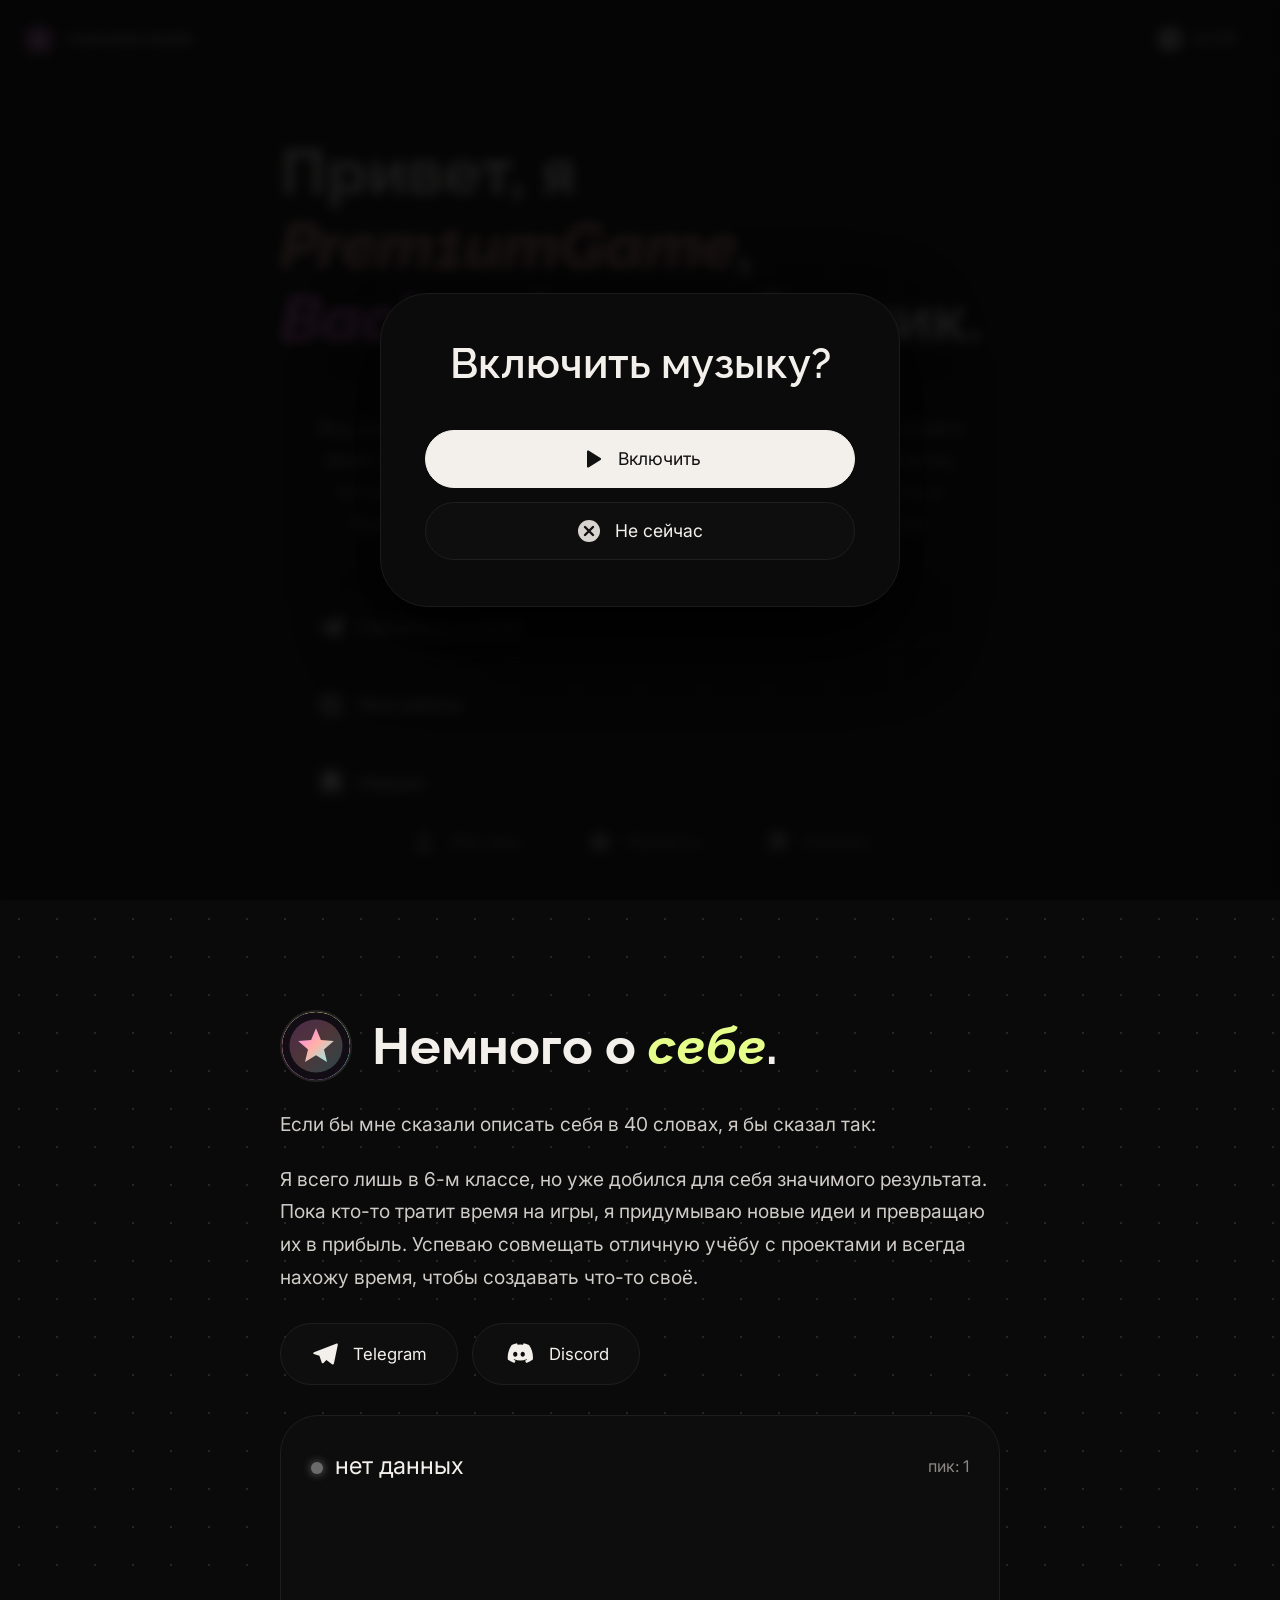
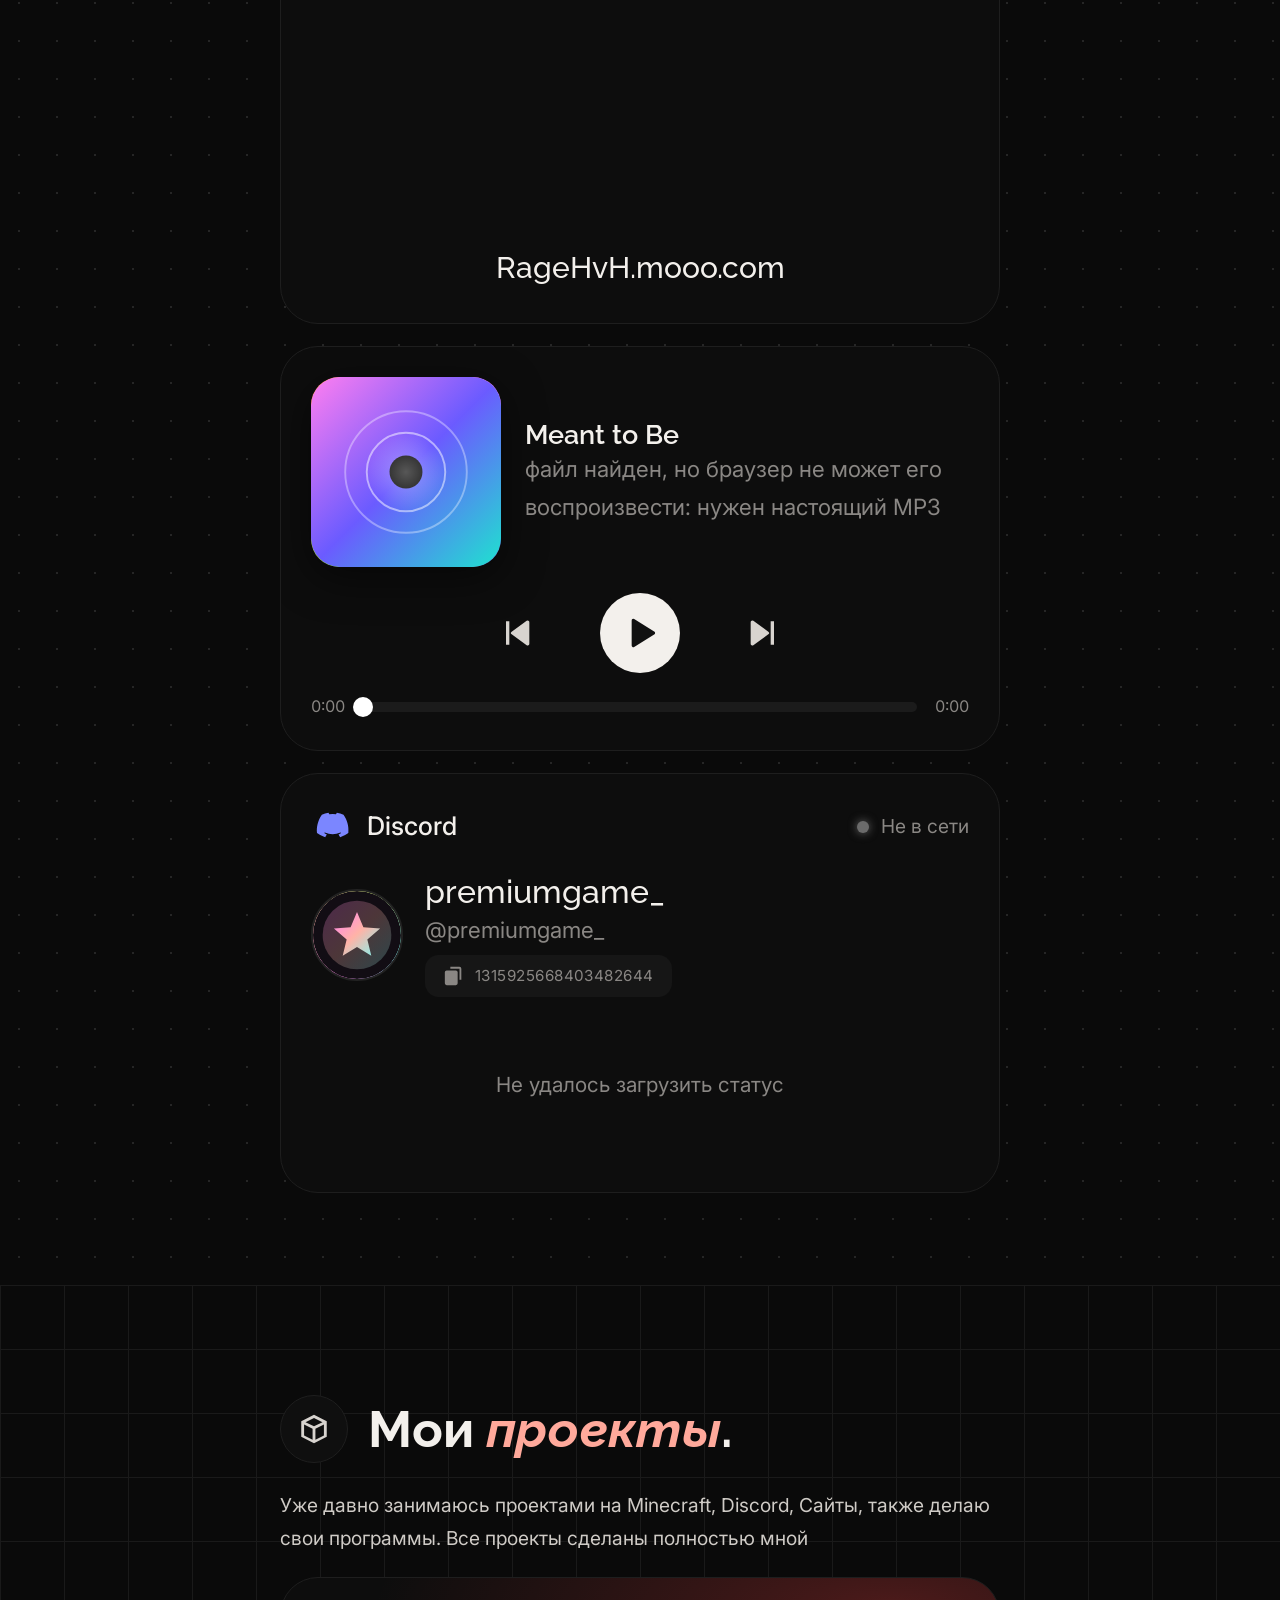
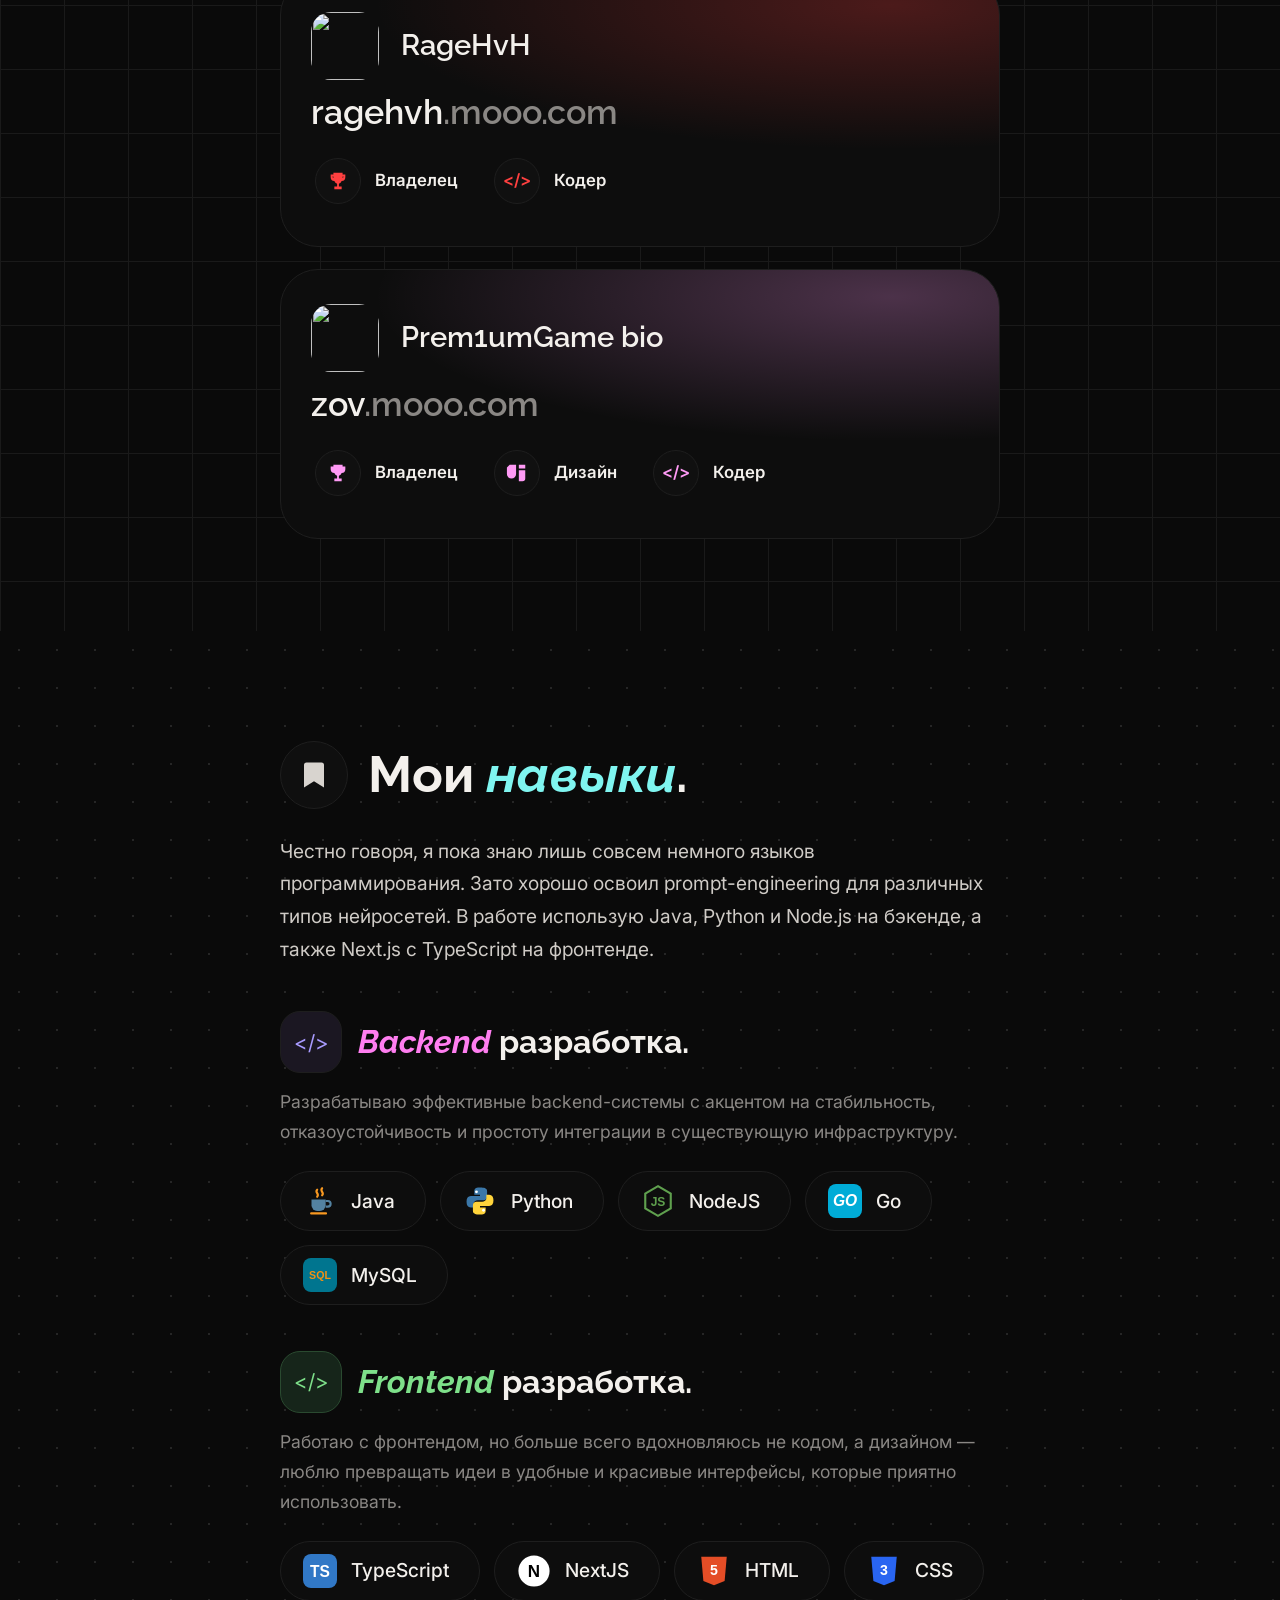
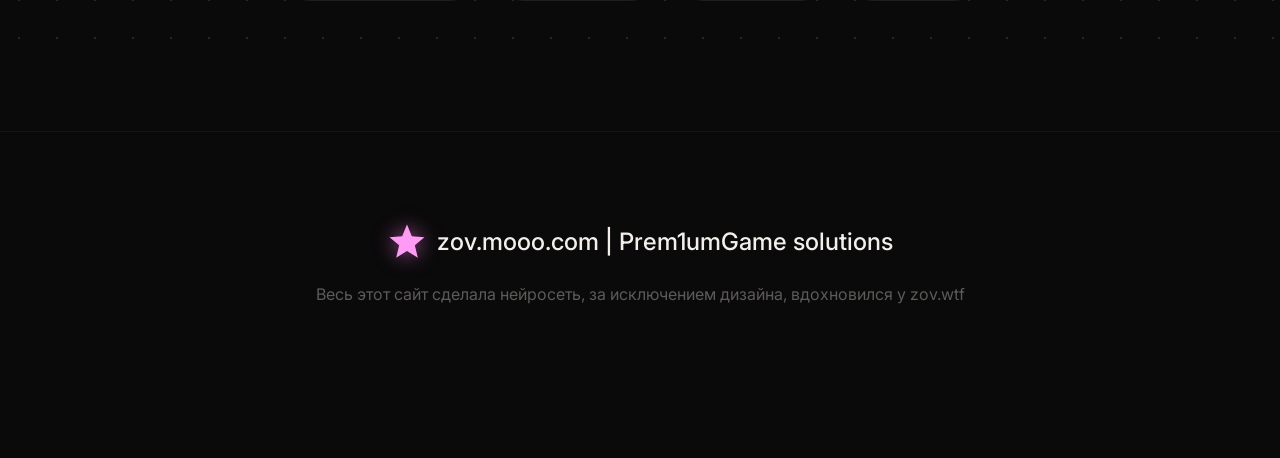
==== index.html @ b0127de4 "Update index.html" ====
<!DOCTYPE html>
<html lang="ru">
<head>
<meta charset="utf-8">
<meta name="viewport" content="width=device-width, initial-scale=1, viewport-fit=cover">
<title>Prem1umGame | portfolio</title>
<link rel="icon" href="assets/favicon.svg" type="image/svg+xml">
<link rel="preconnect" href="https://fonts.googleapis.com">
<link rel="preconnect" href="https://fonts.gstatic.com" crossorigin>
<link href="https://fonts.googleapis.com/css2?family=Inter:wght@400;500;600&family=Raleway:ital,wght@0,600;0,700;1,700&display=swap" rel="stylesheet">
<style>
:root{--bg:#0a0a0a;--card:#0d0d0d;--line:#1e1e1e;--text:#f3f0ec;--muted:#8a8784;--pink:#ff7ef0;--peach:#ffb3a7;--lime:#e6ff8a;--cyan:#7ff5f0;--green:#7ee08a;color-scheme:dark}
*{box-sizing:border-box;margin:0}
html{scroll-behavior:smooth;scroll-padding-top:90px;background:var(--bg)}
body{font-family:Inter,system-ui,sans-serif;background:var(--bg);color:var(--text);line-height:1.7;overflow-x:hidden;padding-bottom:110px}
h1,h2,h3{font-family:Raleway,Inter,sans-serif;line-height:1.15}
em{font-style:italic}
svg{display:block}
.grid{background-image:linear-gradient(#1a1a1a 1px,transparent 1px),linear-gradient(90deg,#1a1a1a 1px,transparent 1px);background-size:64px 64px}
.dots{background-image:radial-gradient(#262626 1.5px,transparent 1.5px);background-size:38px 38px}
header{position:fixed;top:0;left:0;right:0;z-index:20;display:flex;justify-content:space-between;align-items:center;padding:calc(14px + env(safe-area-inset-top,0px)) 20px 10px}
.logo{display:flex;align-items:center;gap:10px;font-weight:500}
.logo svg{filter:drop-shadow(0 0 10px #ff7ef099)}
.pill{display:flex;align-items:center;gap:10px;padding:10px 22px;border:1px solid var(--line);border-radius:99px;background:#0c0c0ccc;backdrop-filter:blur(10px);font-variant-numeric:tabular-nums}
section{padding:110px 20px 70px;max-width:760px;margin:0 auto;position:relative}
.wrap-bg{width:100%}
#hero{min-height:100svh;display:flex;flex-direction:column;justify-content:center;gap:28px;padding-top:120px}
#hero h1{font-size:clamp(2.4rem,9vw,4rem)}
.hl-peach{color:var(--peach);font-style:italic}.hl-pink{color:var(--pink);font-style:italic}
.bubble{border:1px solid var(--line);background:var(--card);border-radius:34px;padding:28px 30px;text-align:center;font-size:1.15rem;color:#e8e4df;position:relative}
.btns{display:flex;flex-direction:column;gap:14px;align-items:flex-start}
.btn{display:inline-flex;align-items:center;gap:14px;padding:16px 36px;border:1px solid var(--line);border-radius:99px;background:#0e0e0e;color:var(--text);text-decoration:none;font-size:1.1rem;cursor:pointer;font-family:inherit;transition:border-color .2s,transform .2s}
.btn:hover{border-color:#555}.btn:active{transform:scale(.97)}
.title{display:flex;align-items:center;gap:20px;margin-bottom:26px}
.title h2{font-size:clamp(2rem,8vw,3.2rem)}
.ticon{flex:none;width:68px;height:68px;border-radius:50%;border:1px solid var(--line);display:grid;place-items:center;background:#0f0f0f}
.avatar{flex:none;width:72px;height:72px;border-radius:50%;border:2px solid #222;background:conic-gradient(from 200deg,#ff7ef0,#ffb3a7,#e6ff8a,#7ff5f0,#ff7ef0);display:grid;place-items:center;font:700 1.8rem Raleway}
.avatar span{width:100%;height:100%;border-radius:50%;display:grid;place-items:center;background:#111;transform:scale(.9)}
.lead{color:#cfcbc6;font-size:1.2rem;margin-bottom:22px}
.socials{display:flex;flex-wrap:wrap;gap:14px;margin:30px 0}
.socials .btn{padding:14px 30px;font-size:1.05rem}
.card{border:1px solid var(--line);background:var(--card);border-radius:38px;padding:30px;margin-bottom:22px;position:relative;overflow:hidden}
.row{display:flex;justify-content:space-between;align-items:center;gap:12px}
.dot{display:inline-block;width:12px;height:12px;border-radius:50%;margin-right:12px;box-shadow:0 0 10px currentColor}
.muted{color:var(--muted)}
#chart{width:100%;height:auto;margin:14px 0 6px}
.xl{display:flex;justify-content:space-between;color:var(--muted);font-size:.95rem;padding:0 6px}
.srv{text-align:center;font-size:1.9rem;font-weight:500;margin-top:22px;font-family:Raleway}
.player{display:flex;gap:24px;align-items:center}
.cover{flex:none;width:min(42%,190px);aspect-ratio:1;border-radius:28px;background:radial-gradient(circle at 50% 45%,#ff5a4a 0 14%,transparent 15%),conic-gradient(from 20deg,#ff7ef0,#4a6bff,#6fdc5a,#ff9a3c,#ff7ef0);box-shadow:0 10px 40px #0008}
.player h3{font-size:1.7rem;font-weight:600}
.ctrl{display:flex;justify-content:center;align-items:center;gap:56px;margin:26px 0 20px}
.ctrl button{background:none;border:0;color:#d8d4cf;cursor:pointer;padding:8px}
.ctrl .play{width:80px;height:80px;border-radius:50%;background:var(--text);color:#111;display:grid;place-items:center}
.prog{display:flex;align-items:center;gap:18px;color:var(--muted);font-variant-numeric:tabular-nums}
.bar{flex:1;height:10px;border-radius:9px;background:#1b1b1b;position:relative;cursor:pointer}
.bar i{position:absolute;left:0;top:0;bottom:0;border-radius:9px;background:#d8d4cf;width:0}
.bar b{position:absolute;top:50%;width:20px;height:20px;border-radius:50%;background:#fff;transform:translate(-50%,-50%);left:0}
.dc{display:flex;gap:22px;align-items:center;margin:26px 0 56px}
.dc .avatar{width:92px;height:92px}
.copy{display:inline-flex;gap:10px;align-items:center;background:#161616;border:0;color:var(--muted);border-radius:14px;padding:8px 18px;font:inherit;letter-spacing:.08em;cursor:pointer;margin-top:6px}
.proj{padding:34px 30px 38px;--c:#ff3b3b;background:radial-gradient(120% 90% at 85% 10%,color-mix(in srgb,var(--c) 26%,transparent),transparent 60%),var(--card)}
.proj .head{display:flex;align-items:center;gap:22px;margin-bottom:12px}
.pl{flex:none;width:68px;height:68px;border-radius:20px;display:grid;place-items:center;font:700 1.8rem Raleway;background:color-mix(in srgb,var(--c) 30%,#111);color:var(--c)}
.proj h3{font-size:1.8rem;font-weight:600}
.dom{font:600 2.1rem Raleway;margin:8px 0 22px}.dom small{font:inherit;color:var(--muted)}
.tags{display:flex;flex-wrap:wrap;gap:12px}
.tag{display:flex;align-items:center;gap:14px;padding:4px 20px 4px 4px;border-radius:99px;font-weight:600;font-size:1.05rem}
.tag u{width:46px;height:46px;border-radius:50%;border:1px solid var(--line);background:#101010;display:grid;place-items:center;color:var(--c);text-decoration:none}
.sub{display:flex;align-items:center;gap:16px;margin:46px 0 14px}
.sub .ticon{width:62px;height:62px;border-radius:20px}
.sub h3{font-size:2rem}
.chips{display:flex;flex-wrap:wrap;gap:14px;margin-top:24px}
.chip{display:flex;align-items:center;gap:14px;padding:12px 30px 12px 22px;border:1px solid var(--line);border-radius:99px;background:#0d0d0d;font-weight:500;font-size:1.2rem}
.chip img{width:34px;height:34px;border-radius:8px}
.avatar img,.cover,.pl{object-fit:cover;display:block}
.avatar img{width:100%;height:100%;border-radius:50%}
.avatar{overflow:hidden}
.cover{border-radius:28px}
.pl{background:none!important}
footer{text-align:center;padding:90px 20px 40px;border-top:1px solid #151515;margin-top:60px}
footer .logo{justify-content:center;font-size:1.5rem}
footer p{color:#5d5b59;margin-top:18px}
nav{position:fixed;left:50%;bottom:calc(18px + env(safe-area-inset-bottom,0px));transform:translateX(-50%);z-index:30;display:flex;gap:6px;padding:10px;border:1px solid var(--line);border-radius:99px;background:#100c0ccc;backdrop-filter:blur(16px);width:min(94vw,520px);justify-content:space-between}
nav a{display:flex;align-items:center;gap:12px;padding:14px 20px;border-radius:99px;color:var(--muted);text-decoration:none;font-weight:500;font-size:1.1rem;transition:background .25s,color .25s}
nav a.on{background:#1c1818;color:var(--text);box-shadow:0 0 24px #ff7ef01f}
nav a.on svg{color:var(--pink)}
#music{position:fixed;inset:0;z-index:50;background:#050505e6;backdrop-filter:blur(6px);display:grid;place-items:center;padding:24px}
#music.off{display:none}
.modal{width:min(100%,520px);border:1px solid #1b1b1b;border-radius:48px;background:#0b0b0b;padding:46px 44px;text-align:center;box-shadow:0 30px 80px #000}
.modal h2{font-size:2.6rem;font-weight:600;margin-bottom:28px}
.modal .btn{width:100%;justify-content:center;margin-top:14px}
.modal .yes{background:#f3f0ec;color:#111;border-color:#f3f0ec}
@media(max-width:520px){nav a{padding:12px 12px;font-size:1rem;gap:8px}.btns .btn{padding:14px 28px}.ctrl{gap:40px}.player{gap:16px}.card{padding:24px}}
@media(prefers-reduced-motion:reduce){*{transition:none!important;scroll-behavior:auto!important}}
:focus-visible{outline:2px solid var(--pink);outline-offset:3px}
nav a{white-space:nowrap}
nav a svg{flex:none;width:26px;height:26px}
.dc>div:last-child{min-width:0}
#dn{font-size:clamp(1.4rem,6vw,2rem)!important;overflow-wrap:anywhere}
#du{font-size:clamp(1.1rem,4.5vw,1.4rem)!important;overflow-wrap:anywhere}
.copy{max-width:100%;font-size:.95rem;letter-spacing:.03em}
.copy span{overflow-wrap:anywhere;text-align:left}
.srv{font-size:clamp(1.3rem,6.5vw,1.9rem);overflow-wrap:anywhere}
@media(max-width:520px){nav a{padding:12px 10px;font-size:.95rem;gap:6px}nav a svg{width:22px;height:22px}.dc{gap:16px}.dc .avatar{width:72px;height:72px}}
</style>
</head>
<body>
<audio id="au" preload="metadata" src="assets/meant-to-be.mp3"></audio>
<div id="music"><div class="modal" role="dialog" aria-labelledby="mt">
  <h2 id="mt">Включить музыку?</h2>
  <button class="btn yes" id="yes"><svg width="24" height="24" viewBox="0 0 24 24" fill="currentColor"><path d="M7 4.5v15a1 1 0 0 0 1.5.9l12-7.5a1 1 0 0 0 0-1.8l-12-7.5A1 1 0 0 0 7 4.5z"/></svg>Включить</button>
  <button class="btn" id="no"><svg width="24" height="24" viewBox="0 0 24 24"><circle cx="12" cy="12" r="11" fill="#d8d4cf"/><path d="M8 8l8 8M16 8l-8 8" stroke="#111" stroke-width="2.4" stroke-linecap="round"/></svg>Не сейчас</button>
</div></div>

<header>
  <div class="logo"><svg width="38" height="38" viewBox="0 0 24 24" fill="#ff9af5"><path d="M12 1.5l2.9 7 7.6.6-5.8 4.9 1.8 7.4L12 17.4l-6.5 4 1.8-7.4L1.5 9.1l7.6-.6z"/></svg>nickname studio</div>
  <div class="pill"><svg width="26" height="26" viewBox="0 0 24 24"><circle cx="12" cy="12" r="11" fill="#d8d4cf"/><path d="M12 6v6l4 2.5" stroke="#111" stroke-width="2" fill="none" stroke-linecap="round"/></svg><span id="clock">00:00</span></div>
</header>

<main>
<div class="grid wrap-bg"><section id="hero">
  <h1>Привет, я <span class="hl-peach">Prem1umGame</span>, <span class="hl-pink">Backend</span> разработчик.</h1>
  <div class="bubble">Йоу, рад видеть! Всё, что ты видишь, — результат работы нейросетей и моей фантазии. Я не просто экспериментировал — я создал проекты, которые реально приносят деньги. Мир стремительно меняется, и будущее принадлежит тем, кто умеет использовать нейросети.</div>
  <div class="btns">
    <a class="btn" href="https://t.me/the_css" target="_blank" rel="noopener"><svg width="28" height="28" viewBox="0 0 24 24" fill="currentColor"><path d="M21.5 3.2L2.6 10.6c-.9.4-.9 1.1-.2 1.3l4.8 1.5 1.9 5.7c.2.6.4.8.9.8.4 0 .6-.2.9-.5l2.3-2.2 4.8 3.5c.9.5 1.5.2 1.7-.8L22.9 4.4c.3-1.2-.4-1.7-1.4-1.2zM9 13.2l9.600-6c.5-.3.9-.1.5.2l-7.900 7.100-.3 3.300z"/></svg>Связаться со мной</a>
    <a class="btn" href="#projects"><svg width="28" height="28" viewBox="0 0 24 24" fill="currentColor"><path d="M12 2L3 6.500v11L12 22l9-4.500v-11zM12 4.200l6 3L12 10 6 7.200zM5 8.900l6 2.900v7.800l-6-3zm8 10.700v-7.800l6-2.900v7.700z"/></svg>Мои работы</a>
    <a class="btn" href="#skills"><svg width="28" height="28" viewBox="0 0 24 24" fill="currentColor"><path d="M6 2h12a2 2 0 0 1 2 2v18l-8-5-8 5V4a2 2 0 0 1 2-2z"/></svg>Навыки</a>
  </div>
</section></div>

<div class="dots wrap-bg"><section id="about">
  <div class="title"><div class="avatar"><img src="assets/avatar.svg" alt=""></div><h2>Немного о <em style="color:var(--lime)">себе</em>.</h2></div>
  <p class="lead">Если бы мне сказали описать себя в 40 словах, я бы сказал так:</p>
  <p class="lead">Я всего лишь в 6-м классе, но уже добился для себя значимого результата. Пока кто-то тратит время на игры, я придумываю новые идеи и превращаю их в прибыль. Успеваю совмещать отличную учёбу с проектами и всегда нахожу время, чтобы создавать что-то своё.</p>
  <div class="socials">
    <a class="btn" href="https://t.me/the_css" target="_blank" rel="noopener"><svg width="28" height="28" viewBox="0 0 24 24" fill="currentColor"><path d="M21.5 3.2L2.6 10.6c-.9.4-.9 1.1-.2 1.3l4.8 1.5 1.9 5.7c.2.6.4.8.9.8.4 0 .6-.2.9-.5l2.3-2.2 4.8 3.5c.9.5 1.5.2 1.7-.8L22.9 4.4c.3-1.2-.4-1.7-1.4-1.2z"/></svg>Telegram</a>
    <a class="btn" href="#discord"><svg width="32" height="32" viewBox="0 0 24 24" fill="currentColor"><path d="M19.5 5.3A16 16 0 0 0 15.5 4l-.5 1a15 15 0 0 0-4 0L10.5 4a16 16 0 0 0-4 1.3C4 9 3.3 12.6 3.6 16.2a16 16 0 0 0 4.9 2.5l1-1.6c-.6-.2-1.100-.5-1.600-.9l.4-.3a11.500 11.500 0 0 0 9.400 0l.4.3c-.5.4-1 .7-1.600.9l1 1.600a16 16 0 0 0 4.900-2.500c.4-4.200-.7-7.800-2.900-10.900zM9.200 14c-.9 0-1.600-.8-1.600-1.800s.7-1.800 1.600-1.800 1.600.8 1.600 1.800-.7 1.800-1.600 1.800zm5.600 0c-.9 0-1.600-.8-1.600-1.800s.7-1.800 1.600-1.800 1.600.8 1.600 1.800-.7 1.800-1.600 1.800z"/></svg>Discord</a>
  </div>

  <div class="card">
    <div class="row"><span><i class="dot" style="background:#4ade5a;color:#4ade5a"></i><span id="online" style="font-size:1.5rem">? онлайн</span></span><span class="muted">пик: <span id="peak">1</span></span></div>
    <svg id="chart" viewBox="0 0 400 190" preserveAspectRatio="none"></svg>
    <div class="xl" id="xl"></div>
    <div class="srv">RageHvH.mooo.com</div>
  </div>

  <div class="card">
    <div class="player"><img class="cover" src="assets/cover.svg" alt=""><div><h3 id="tn">Meant to Be</h3><p class="muted" style="font-size:1.4rem" id="ta">Cuntsniffer</p></div></div>
    <div class="ctrl">
      <button id="prev" aria-label="Назад"><svg width="40" height="40" viewBox="0 0 24 24" fill="currentColor"><path d="M6 5h2v14H6zM20 5.500v13a1 1 0 0 1-1.600.8l-9-6.500a1 1 0 0 1 0-1.600l9-6.500A1 1 0 0 1 20 5.500z"/></svg></button>
      <button class="play" id="play" aria-label="Играть"><svg id="pi" width="40" height="40" viewBox="0 0 24 24" fill="currentColor"><path d="M7 4.500v15a1 1 0 0 0 1.500.9l12-7.500a1 1 0 0 0 0-1.800l-12-7.500A1 1 0 0 0 7 4.500z"/></svg></button>
      <button id="next" aria-label="Вперёд"><svg width="40" height="40" viewBox="0 0 24 24" fill="currentColor"><path d="M16 5h2v14h-2zM4 5.500v13a1 1 0 0 0 1.600.8l9-6.500a1 1 0 0 0 0-1.600l-9-6.500A1 1 0 0 0 4 5.500z"/></svg></button>
    </div>
    <div class="prog"><span id="cur">0:00</span><div class="bar" id="bar"><i id="fill"></i><b id="knob"></b></div><span id="dur">0:00</span></div>
  </div>

  <div class="card" id="discord" style="min-height:420px">
    <div class="row"><span style="display:flex;align-items:center;gap:16px;font-size:1.6rem;font-weight:500"><svg width="40" height="40" viewBox="0 0 24 24" fill="#7b86ff"><path d="M19.5 5.3A16 16 0 0 0 15.5 4l-.5 1a15 15 0 0 0-4 0L10.5 4a16 16 0 0 0-4 1.3C4 9 3.3 12.6 3.6 16.2a16 16 0 0 0 4.900 2.500l1-1.600c-.6-.2-1.100-.5-1.600-.9l.4-.3a11.500 11.500 0 0 0 9.400 0l.4.300c-.5.400-1 .700-1.600.900l1 1.600a16 16 0 0 0 4.900-2.500c.4-4.200-.7-7.800-2.900-10.900z"/></svg>Discord</span><span class="muted" style="font-size:1.2rem"><i class="dot" id="st" style="background:#6b6b6b;color:#6b6b6b"></i><span id="stt">Загрузка</span></span></div>
    <div class="dc"><div class="avatar"><img id="dimg" src="assets/avatar.svg" alt=""></div><div><h3 id="dn" style="font-size:2rem;font-weight:500">premiumgame_</h3><p class="muted" style="font-size:1.4rem" id="du">@premiumgame_</p><button class="copy" id="cp"><svg width="22" height="22" viewBox="0 0 24 24" fill="currentColor"><path d="M8 2h10a2 2 0 0 1 2 2v12h-2V4H8zM4 6h10a2 2 0 0 1 2 2v12a2 2 0 0 1-2 2H4a2 2 0 0 1-2-2V8a2 2 0 0 1 2-2z"/></svg><span id="cpt">ID не указан</span></button></div></div>
    <p class="muted" style="text-align:center;font-size:1.3rem;margin-top:70px" id="act">Сейчас ничем не занят</p>
  </div>
</section></div>

<div class="grid wrap-bg"><section id="projects">
  <div class="title"><div class="ticon"><svg width="34" height="34" viewBox="0 0 24 24" fill="#d8d4cf"><path d="M12 2L3 6.500v11L12 22l9-4.500v-11zM12 4.200l6 3L12 10 6 7.200zM5 8.900l6 2.900v7.800l-6-3zm8 10.700v-7.800l6-2.900v7.700z"/></svg></div><h2>Мои <em style="color:#ffa99b">проекты</em>.</h2></div>
  <p class="lead">Уже давно занимаюсь проектами на Minecraft, Discord, Сайты, также делаю свои программы. Все проекты сделаны полностью мной</p>
  <div class="card proj" style="--c:#ff4040"><div class="head"><img class="pl" src="assets/rage.png" alt=""><h3>RageHvH</h3></div><div class="dom">ragehvh<small>.mooo.com</small></div><div class="tags"><div class="tag"><u><svg width="22" height="22" viewBox="0 0 24 24" fill="currentColor"><path d="M7 3h10v2h3v3a4 4 0 0 1-4 4 5 5 0 0 1-3 2.900V18h3v3H8v-3h3v-3.100A5 5 0 0 1 8 12a4 4 0 0 1-4-4V5h3zM6 7a2 2 0 0 0 1 1.700V7zm12 0h-1v1.700A2 2 0 0 0 18 7z"/></svg></u>Владелец</div><div class="tag"><u>&lt;/&gt;</u>Кодер</div></div></div>
  <div class="card proj" style="--c:#ff9af5"><div class="head"><img class="pl" src="assets/bio.png" alt=""><h3>Prem1umGame bio</h3></div><div class="dom">zov<small>.mooo.com</small></div><div class="tags"><div class="tag"><u><svg width="22" height="22" viewBox="0 0 24 24" fill="currentColor"><path d="M7 3h10v2h3v3a4 4 0 0 1-4 4 5 5 0 0 1-3 2.900V18h3v3H8v-3h3v-3.100A5 5 0 0 1 8 12a4 4 0 0 1-4-4V5h3z"/></svg></u>Владелец</div><div class="tag"><u><svg width="22" height="22" viewBox="0 0 24 24" fill="currentColor"><path d="M4 3h7v10a5 5 0 0 1-10 0V6zm10 6h7v9a3 3 0 0 1-3 3h-4zm0-6h7v4h-7z"/></svg></u>Дизайн</div><div class="tag"><u>&lt;/&gt;</u>Кодер</div></div></div>
</section></div>

<div class="dots wrap-bg"><section id="skills">
  <div class="title"><div class="ticon"><svg width="30" height="30" viewBox="0 0 24 24" fill="#d8d4cf"><path d="M6 2h12a2 2 0 0 1 2 2v18l-8-5-8 5V4a2 2 0 0 1 2-2z"/></svg></div><h2>Мои <em style="color:var(--cyan)">навыки</em>.</h2></div>
  <p class="lead">Честно говоря, я пока знаю лишь совсем немного языков программирования. Зато хорошо освоил prompt-engineering для различных типов нейросетей. В работе использую Java, Python и Node.js на бэкенде, а также Next.js с TypeScript на фронтенде.</p>

  <div class="sub"><div class="ticon" style="background:#1b1722;color:#a99bff;font-size:1.3rem">&lt;/&gt;</div><h3><em style="color:var(--pink)">Backend</em> разработка.</h3></div>
  <p class="muted" style="font-size:1.1rem">Разрабатываю эффективные backend-системы с акцентом на стабильность, отказоустойчивость и простоту интеграции в существующую инфраструктуру.</p>
  <div class="chips" id="back"></div>

  <div class="sub"><div class="ticon" style="background:#16251a;border-color:#2a4a30;color:#7ee08a;font-size:1.3rem">&lt;/&gt;</div><h3><em style="color:var(--green)">Frontend</em> разработка.</h3></div>
  <p class="muted" style="font-size:1.1rem">Работаю с фронтендом, но больше всего вдохновляюсь не кодом, а дизайном — люблю превращать идеи в удобные и красивые интерфейсы, которые приятно использовать.</p>
  <div class="chips" id="front"></div>
</section></div>
</main>

<footer><div class="logo"><svg width="40" height="40" viewBox="0 0 24 24" fill="#ff9af5"><path d="M12 1.500l2.900 7 7.600.6-5.800 4.900 1.800 7.400L12 17.400l-6.500 4 1.800-7.400L1.500 9.100l7.600-.6z"/></svg>zov.mooo.com | Prem1umGame solutions</div><p>Весь этот сайт сделала нейросеть, за исключением дизайна, вдохновился у zov.wtf</p></footer>

<nav>
  <a href="#about" data-s="about"><svg width="30" height="30" viewBox="0 0 24 24" fill="currentColor"><circle cx="12" cy="7" r="4.500"/><path d="M3.500 21c.3-4.500 3.500-7 8.500-7s8.200 2.500 8.500 7z"/></svg>Обо мне</a>
  <a href="#projects" data-s="projects"><svg width="30" height="30" viewBox="0 0 24 24" fill="currentColor"><path d="M12 2L3 6.500v11L12 22l9-4.500v-11z"/></svg>Проекты</a>
  <a href="#skills" data-s="skills"><svg width="30" height="30" viewBox="0 0 24 24" fill="currentColor"><path d="M6 2h12a2 2 0 0 1 2 2v18l-8-5-8 5V4a2 2 0 0 1 2-2z"/></svg>Навыки</a>
</nav>

<script>
(function(){
var $=function(i){return document.getElementById(i)};
function hm(ms){var d=new Date(ms);return String(d.getHours()).padStart(2,'0')+':'+String(d.getMinutes()).padStart(2,'0')}
// clock
function tick(){$('clock').textContent=hm(Date.now())}
tick();setInterval(tick,10000);
// chips
function chips(id,list){$(id).innerHTML=list.map(function(c){return '<div class="chip"><img src="assets/'+c[1]+'.svg" alt="">'+c[0]+'</div>'}).join('')}
chips('back',[['Java','java'],['Python','python'],['NodeJS','node'],['Go','go'],['MySQL','mysql']]);
chips('front',[['TypeScript','ts'],['NextJS','next'],['HTML','html'],['CSS','css']]);

// ---- реальный онлайн сервера (Minecraft Java) ----
var HOST='ragehvh.mooo.com',KEY='srv-hist-v1',DAY=864e5;
function load(){try{return JSON.parse(localStorage.getItem(KEY))||[]}catch(e){return []}}
function save(a){try{localStorage.setItem(KEY,JSON.stringify(a))}catch(e){}}
function getStatus(){
 return fetch('https://api.mcstatus.io/v2/status/java/'+HOST).then(function(r){return r.json()}).then(function(j){
  if(j&&j.online===true)return {on:true,n:(j.players&&j.players.online)||0,max:(j.players&&j.players.max)||0};
  if(j&&j.online===false)return {on:false,n:0,max:0};
  throw new Error('bad');
 }).catch(function(){
  return fetch('https://api.mcsrvstat.us/3/'+HOST).then(function(r){return r.json()}).then(function(j){
   return j&&j.online?{on:true,n:(j.players&&j.players.online)||0,max:(j.players&&j.players.max)||0}:{on:false,n:0,max:0};
  });
 });
}
function draw(a){
 var W=400,H=190,x0=14,x1=374,vals=a.map(function(p){return p[1]}),pk=Math.max.apply(null,vals.concat([0]));
 $('peak').textContent=pk;
 var max=Math.max(pk,1)*1.15,t0=a[0][0],span=Math.max(a[a.length-1][0]-t0,1);
 var p=a.map(function(q){return [a.length>1?x0+(q[0]-t0)/span*(x1-x0):x1,H-10-q[1]/max*(H-30)]});
 var g='',i;for(i=0;i<6;i++){var x=x0+i*(x1-x0)/5;g+='<line x1="'+x+'" x2="'+x+'" y1="4" y2="'+(H-6)+'" stroke="#222"/>'}
 var l=p[p.length-1],line='',area='';
 if(p.length>1){var d='M'+p.map(function(q){return q[0].toFixed(1)+' '+q[1].toFixed(1)}).join(' L');
  line='<path d="'+d+'" fill="none" stroke="#ff9af5" stroke-width="2.5" stroke-linejoin="round" vector-effect="non-scaling-stroke"/>';
  area='<path d="'+d+' L'+l[0]+' '+H+' L'+p[0][0]+' '+H+'Z" fill="url(#gr)"/>'}
 $('chart').innerHTML='<defs><linearGradient id="gr" x1="0" y1="0" x2="0" y2="1"><stop offset="0" stop-color="#ff7ef0" stop-opacity=".25"/><stop offset="1" stop-color="#ff7ef0" stop-opacity="0"/></linearGradient></defs>'+g+area+line+'<circle cx="'+l[0]+'" cy="'+l[1]+'" r="6" fill="#ff9af5"/>';
 if(a.length>1){var xs='';for(i=0;i<6;i++)xs+='<span>'+hm(t0+span*i/5)+'</span>';$('xl').innerHTML=xs}
 else $('xl').innerHTML='<span style="margin:auto">история копится, пока сайт открыт</span>';
}
function setOnline(s){
 var dot=$('online').previousSibling;
 if(!s){$('online').textContent='нет данных';dot.style.background=dot.style.color='#6b6b6b';return}
 $('online').textContent=s.on?s.n+' онлайн':'сервер офлайн';
 dot.style.background=dot.style.color=s.on?'#4ade5a':'#ef4444';
}
function poll(){
 getStatus().then(function(s){
  setOnline(s);
  var a=load().filter(function(p){return Date.now()-p[0]<DAY}),now=Date.now();
  if(!a.length||now-a[a.length-1][0]>45000)a.push([now,s.n]);else a[a.length-1][1]=s.n;
  save(a);draw(a);
 }).catch(function(){setOnline(null);var a=load();if(a.length)draw(a)});
}
poll();setInterval(poll,60000);

// scroll spy
var links=document.querySelectorAll('nav a'),secs=['about','projects','skills'];
function spy(){var y=window.scrollY+window.innerHeight*.4,cur='';secs.forEach(function(s){if($(s).offsetTop<=y)cur=s});links.forEach(function(a){a.classList.toggle('on',a.dataset.s===cur)})}
addEventListener('scroll',spy,{passive:true});spy();

// ---- Discord (Lanyard) ----
var DISCORD_ID='1315925668403482644';
var ST={online:['#4ade5a','В сети'],idle:['#f5b83d','Не активен'],dnd:['#ef4444','Не беспокоить'],offline:['#6b6b6b','Не в сети']};
function setSt(k){var s=ST[k]||ST.offline;$('st').style.background=s[0];$('st').style.color=s[0];$('stt').textContent=s[1]}
function lan(){
 if(!/^\d{15,22}$/.test(DISCORD_ID)){setSt('offline');$('act').textContent='Укажи свой Discord ID в index.html (DISCORD_ID)';return}
 $('cpt').textContent=DISCORD_ID;
 fetch('https://api.lanyard.rest/v1/users/'+DISCORD_ID).then(function(r){return r.json()}).then(function(j){
  if(!j.success){setSt('offline');$('act').textContent='Нет данных: зайди на сервер discord.gg/lanyard';return}
  var d=j.data,u=d.discord_user;setSt(d.discord_status);
  $('dn').textContent=u.global_name||u.username;$('du').textContent='@'+u.username;
  if(u.avatar)$('dimg').src='https://cdn.discordapp.com/avatars/'+u.id+'/'+u.avatar+'.png?size=256';
  var a=(d.activities||[]).filter(function(x){return x.type!==4})[0],t='Сейчас ничем не занят';
  if(d.listening_to_spotify&&d.spotify)t='Слушает: '+d.spotify.song+' — '+d.spotify.artist;
  else if(a)t=(a.type===0?'Играет в ':'')+a.name+(a.details?' · '+a.details:'');
  $('act').textContent=t;
 }).catch(function(){setSt('offline');$('act').textContent='Не удалось загрузить статус'});
}
lan();setInterval(lan,30000);
$('cp').onclick=function(){var t=$('cpt');if(!/^\d+$/.test(t.textContent))return;try{navigator.clipboard.writeText(t.textContent)}catch(e){}var o=t.textContent;t.textContent='Скопировано';setTimeout(function(){t.textContent=o},1200)};

// ---- плеер: assets/meant-to-be.mp3 ----
var au=$('au');au.loop=true;au.volume=.6;
var PLAY='<path d="M7 4.5v15a1 1 0 0 0 1.5.9l12-7.5a1 1 0 0 0 0-1.8l-12-7.5A1 1 0 0 0 7 4.5z"/>',PAUSE='<path d="M6 4h4v16H6zM14 4h4v16h-4z"/>';
function fmt(s){if(!isFinite(s))return '0:00';return Math.floor(s/60)+':'+String(Math.floor(s%60)).padStart(2,'0')}
function ui(){var d=au.duration,r=d?au.currentTime/d*100:0;$('fill').style.width=r+'%';$('knob').style.left=r+'%';$('cur').textContent=fmt(au.currentTime);$('dur').textContent=fmt(d)}
function icon(){$('pi').innerHTML=au.paused?PLAY:PAUSE}
au.addEventListener('timeupdate',ui);au.addEventListener('loadedmetadata',ui);au.addEventListener('play',icon);au.addEventListener('pause',icon);
var ARTIST='Cuntsniffer';
function diag(){
 $('ta').textContent='проверяю файл…';
 fetch(au.getAttribute('src'),{method:'HEAD',cache:'no-store'}).then(function(r){
  $('ta').textContent=r.ok?'файл найден, но браузер не может его воспроизвести: нужен настоящий MP3':'файл не найден на сервере ('+r.status+'), подожди 1–2 минуты и обнови страницу';
 }).catch(function(){$('ta').textContent='не удалось проверить файл'});
}
au.addEventListener('error',diag);
au.addEventListener('loadedmetadata',function(){$('ta').textContent=ARTIST});
$('play').onclick=function(){if(au.error)au.load();if(au.paused){var p=au.play();if(p&&p.catch)p.catch(function(){})}else au.pause()};
$('prev').onclick=$('next').onclick=function(){au.currentTime=0};
var bar=$('bar'),drag=false;
function seek(e){var r=bar.getBoundingClientRect(),k=Math.min(1,Math.max(0,(e.clientX-r.left)/r.width));if(au.duration)au.currentTime=k*au.duration}
bar.addEventListener('pointerdown',function(e){drag=true;bar.setPointerCapture(e.pointerId);seek(e)});
bar.addEventListener('pointermove',function(e){if(drag)seek(e)});
bar.addEventListener('pointerup',function(){drag=false});
$('yes').onclick=function(){$('music').classList.add('off');var p=au.play();if(p&&p.catch)p.catch(function(){})};
$('no').onclick=function(){$('music').classList.add('off')};
ui();icon();
})();
</script>
</body>
</html>
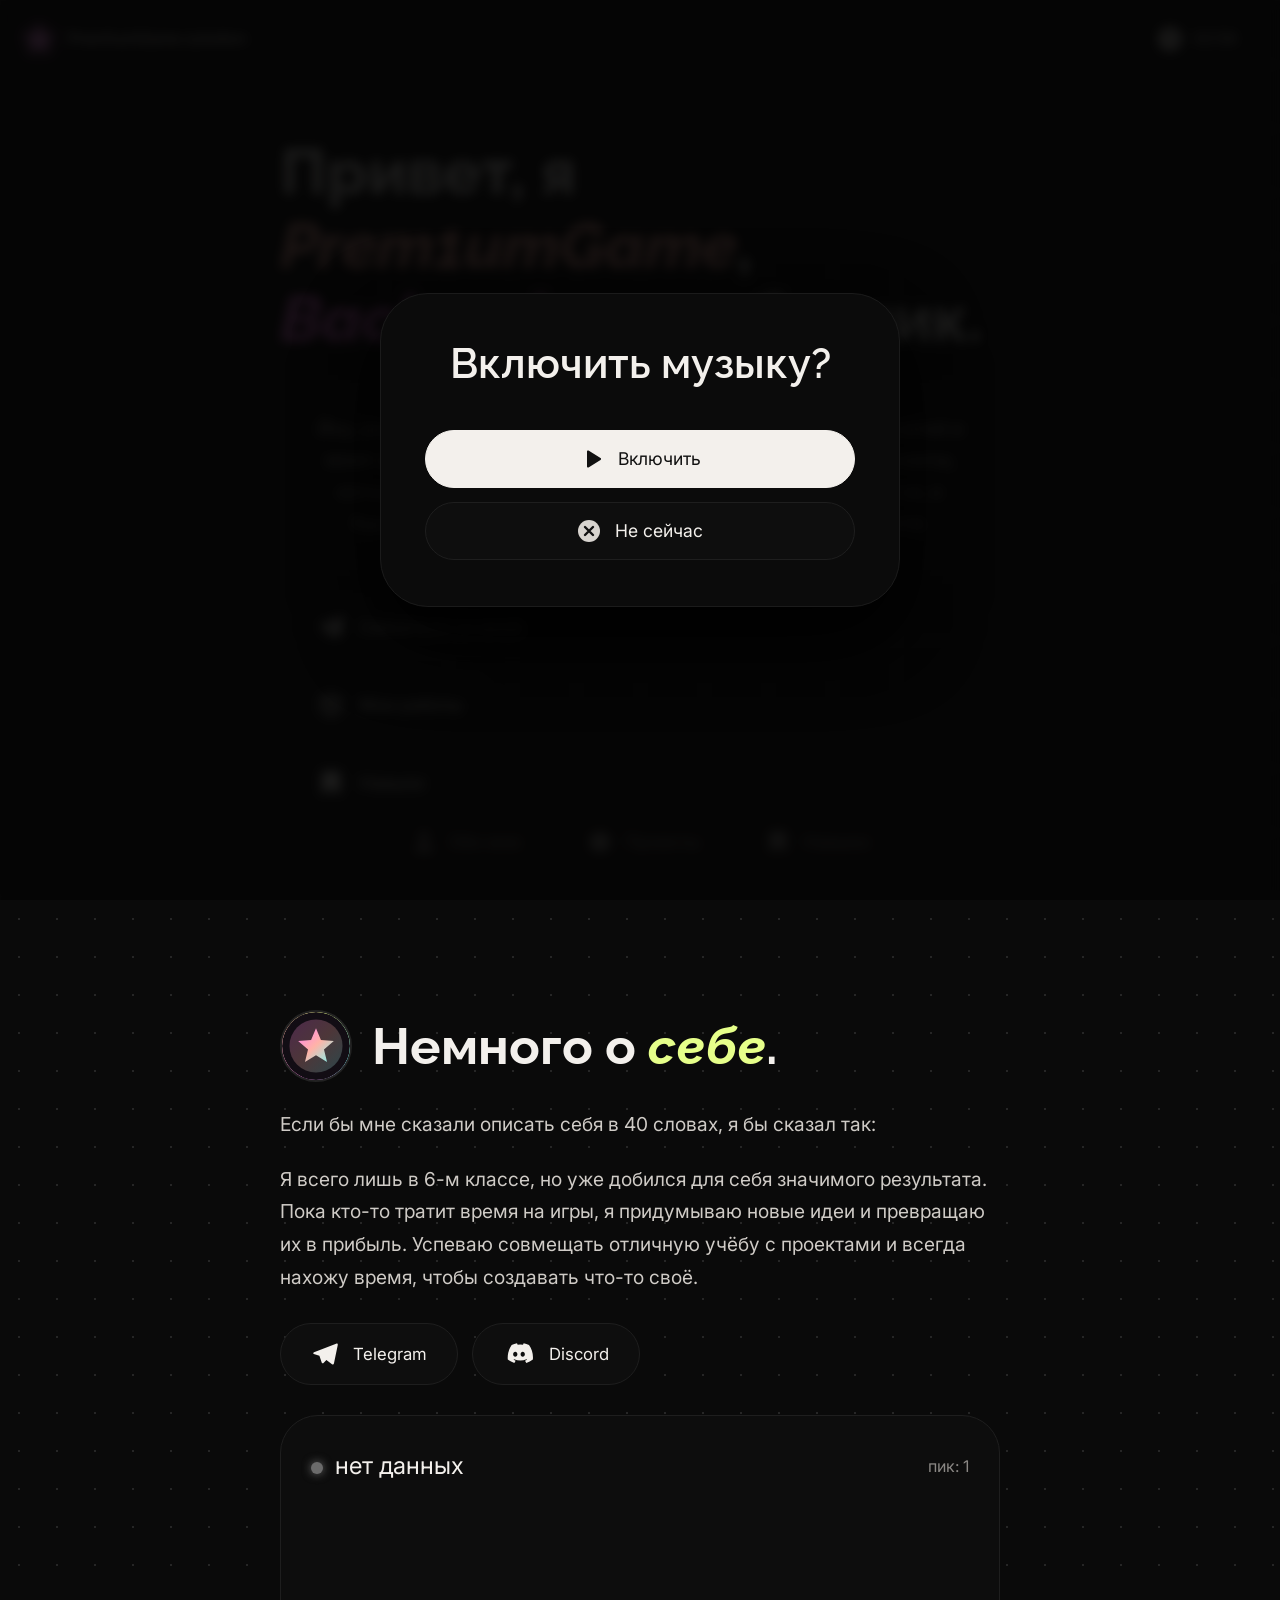
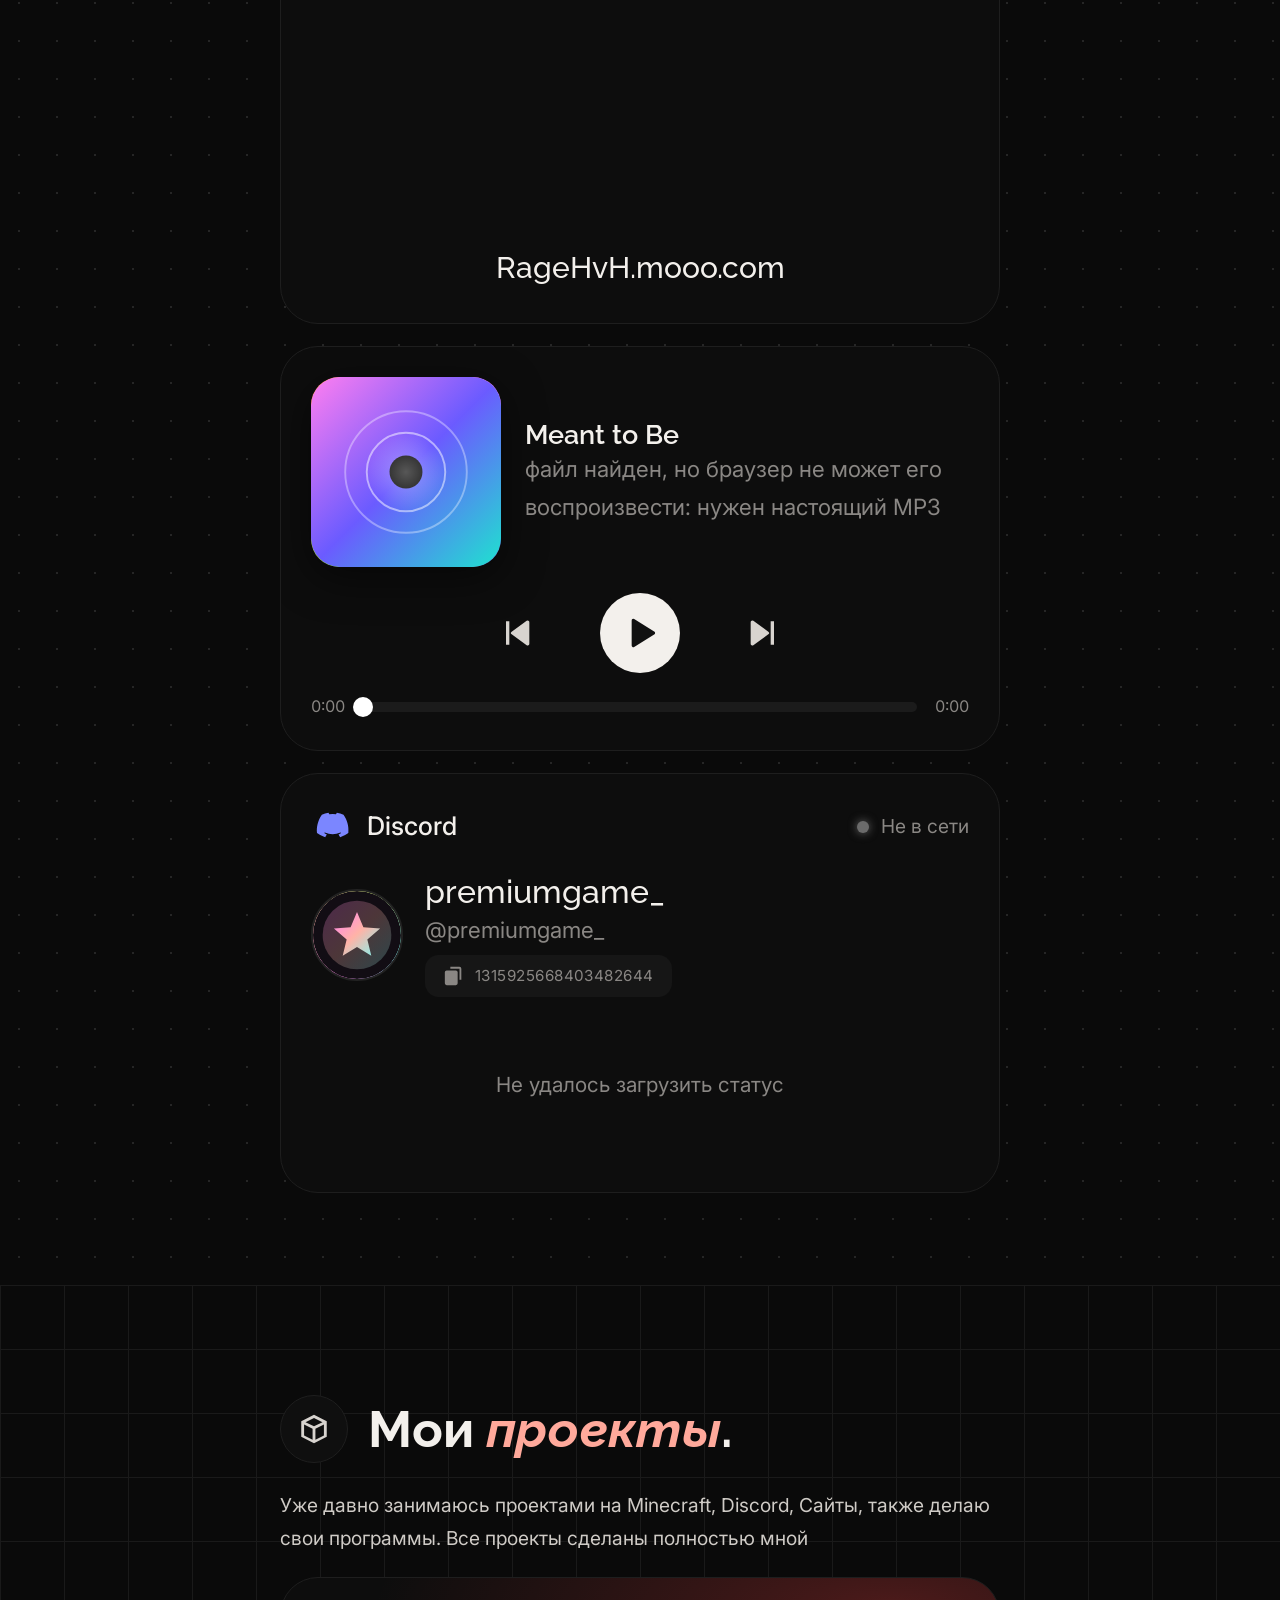
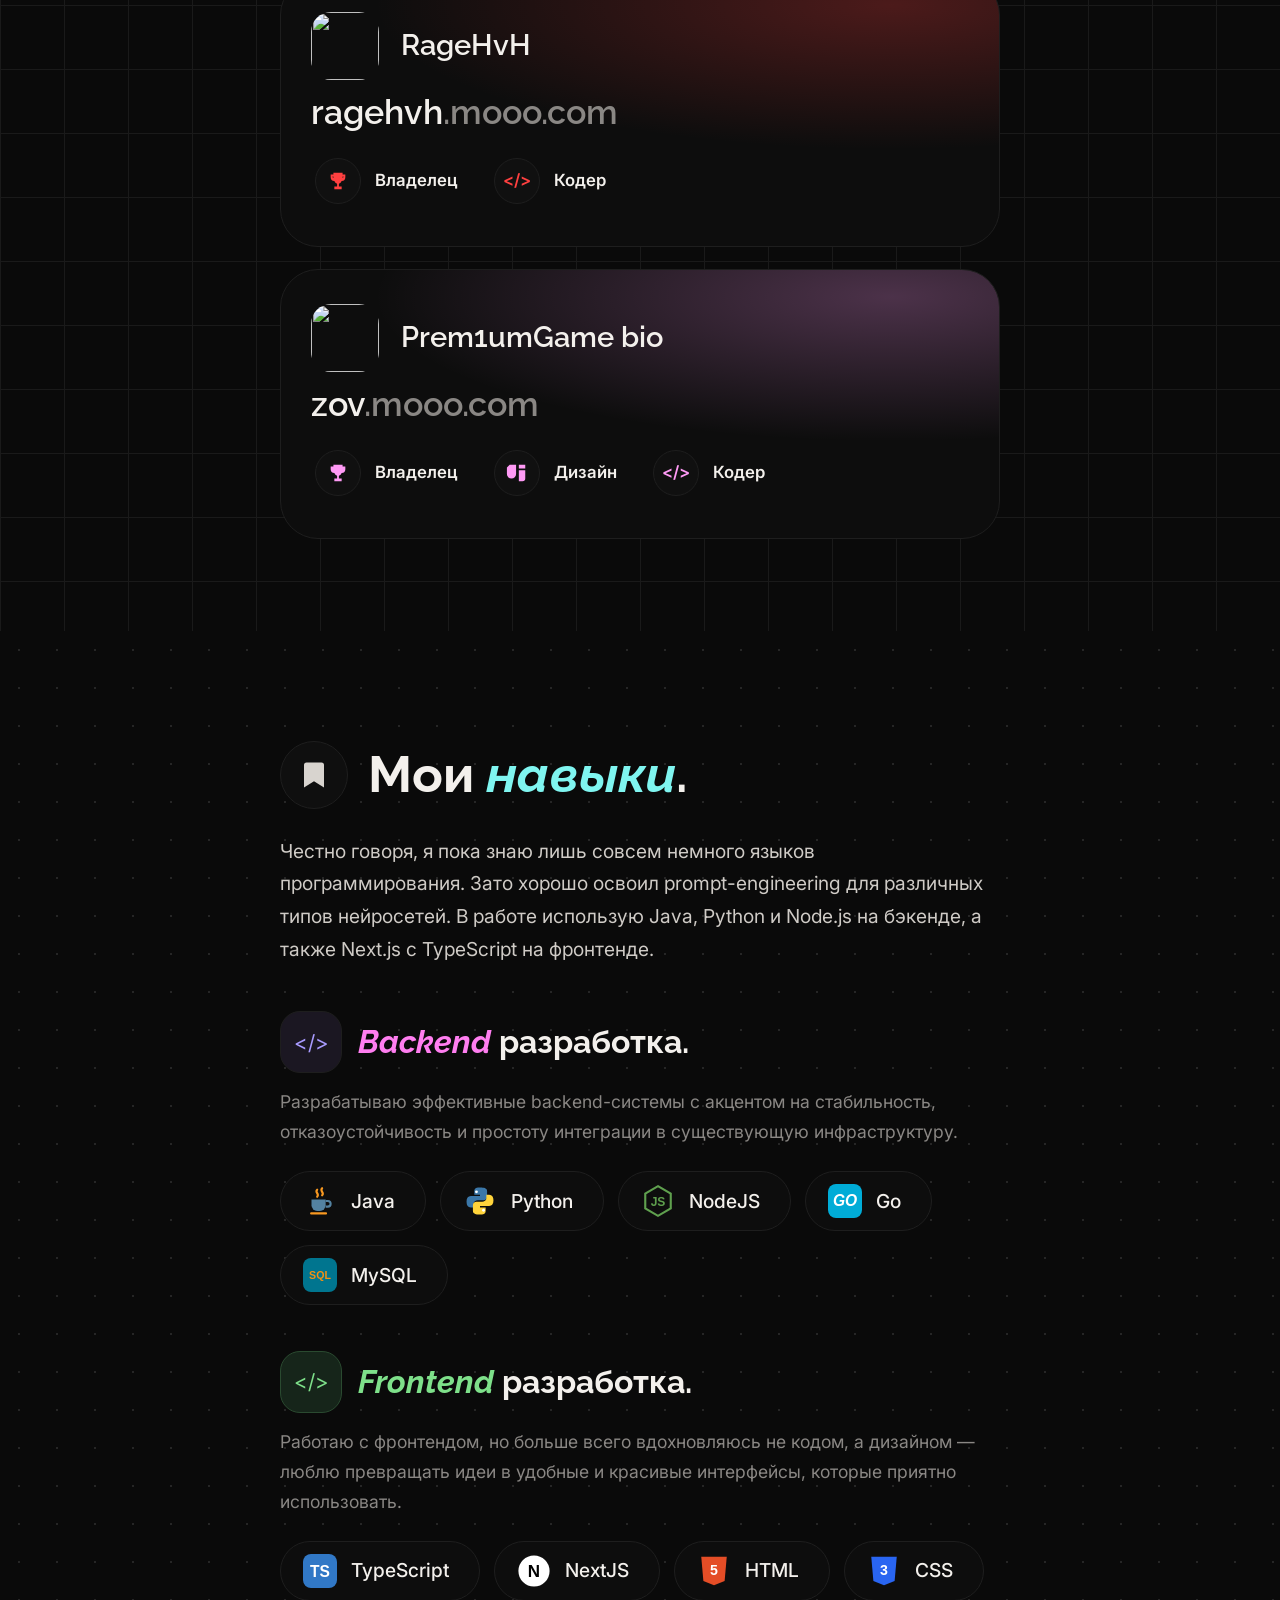
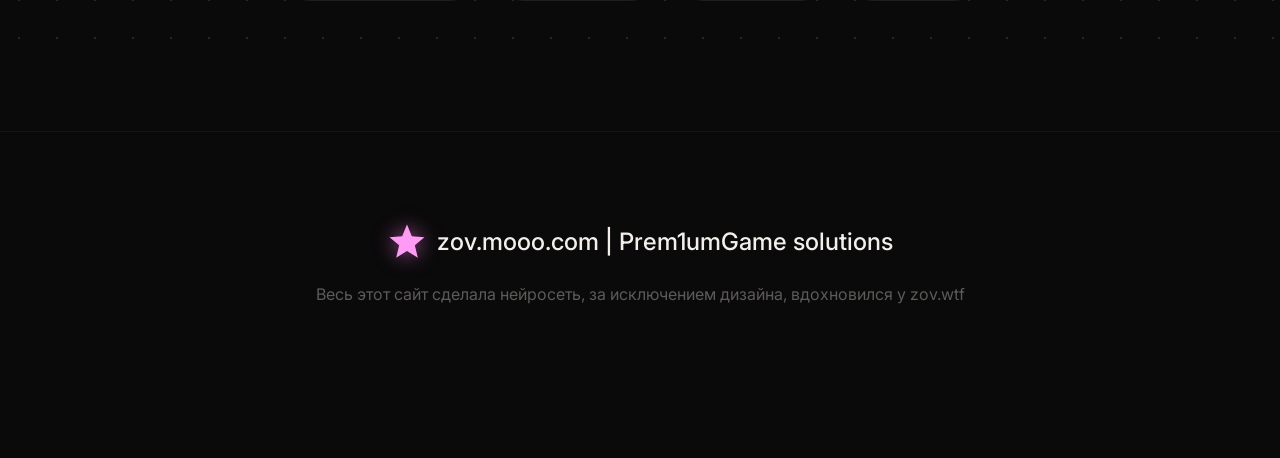
==== commit 1dc8fab5: "Update logo text from 'nickname studio' to 'Prem1umGame solution'" ====
--- a/index.html
+++ b/index.html
@@ -114,7 +114,7 @@
 </div></div>
 
 <header>
-  <div class="logo"><svg width="38" height="38" viewBox="0 0 24 24" fill="#ff9af5"><path d="M12 1.5l2.9 7 7.6.6-5.8 4.9 1.8 7.4L12 17.4l-6.5 4 1.8-7.4L1.5 9.1l7.6-.6z"/></svg>nickname studio</div>
+  <div class="logo"><svg width="38" height="38" viewBox="0 0 24 24" fill="#ff9af5"><path d="M12 1.5l2.9 7 7.6.6-5.8 4.9 1.8 7.4L12 17.4l-6.5 4 1.8-7.4L1.5 9.1l7.6-.6z"/></svg>Prem1umGame solution</div>
   <div class="pill"><svg width="26" height="26" viewBox="0 0 24 24"><circle cx="12" cy="12" r="11" fill="#d8d4cf"/><path d="M12 6v6l4 2.5" stroke="#111" stroke-width="2" fill="none" stroke-linecap="round"/></svg><span id="clock">00:00</span></div>
 </header>
 
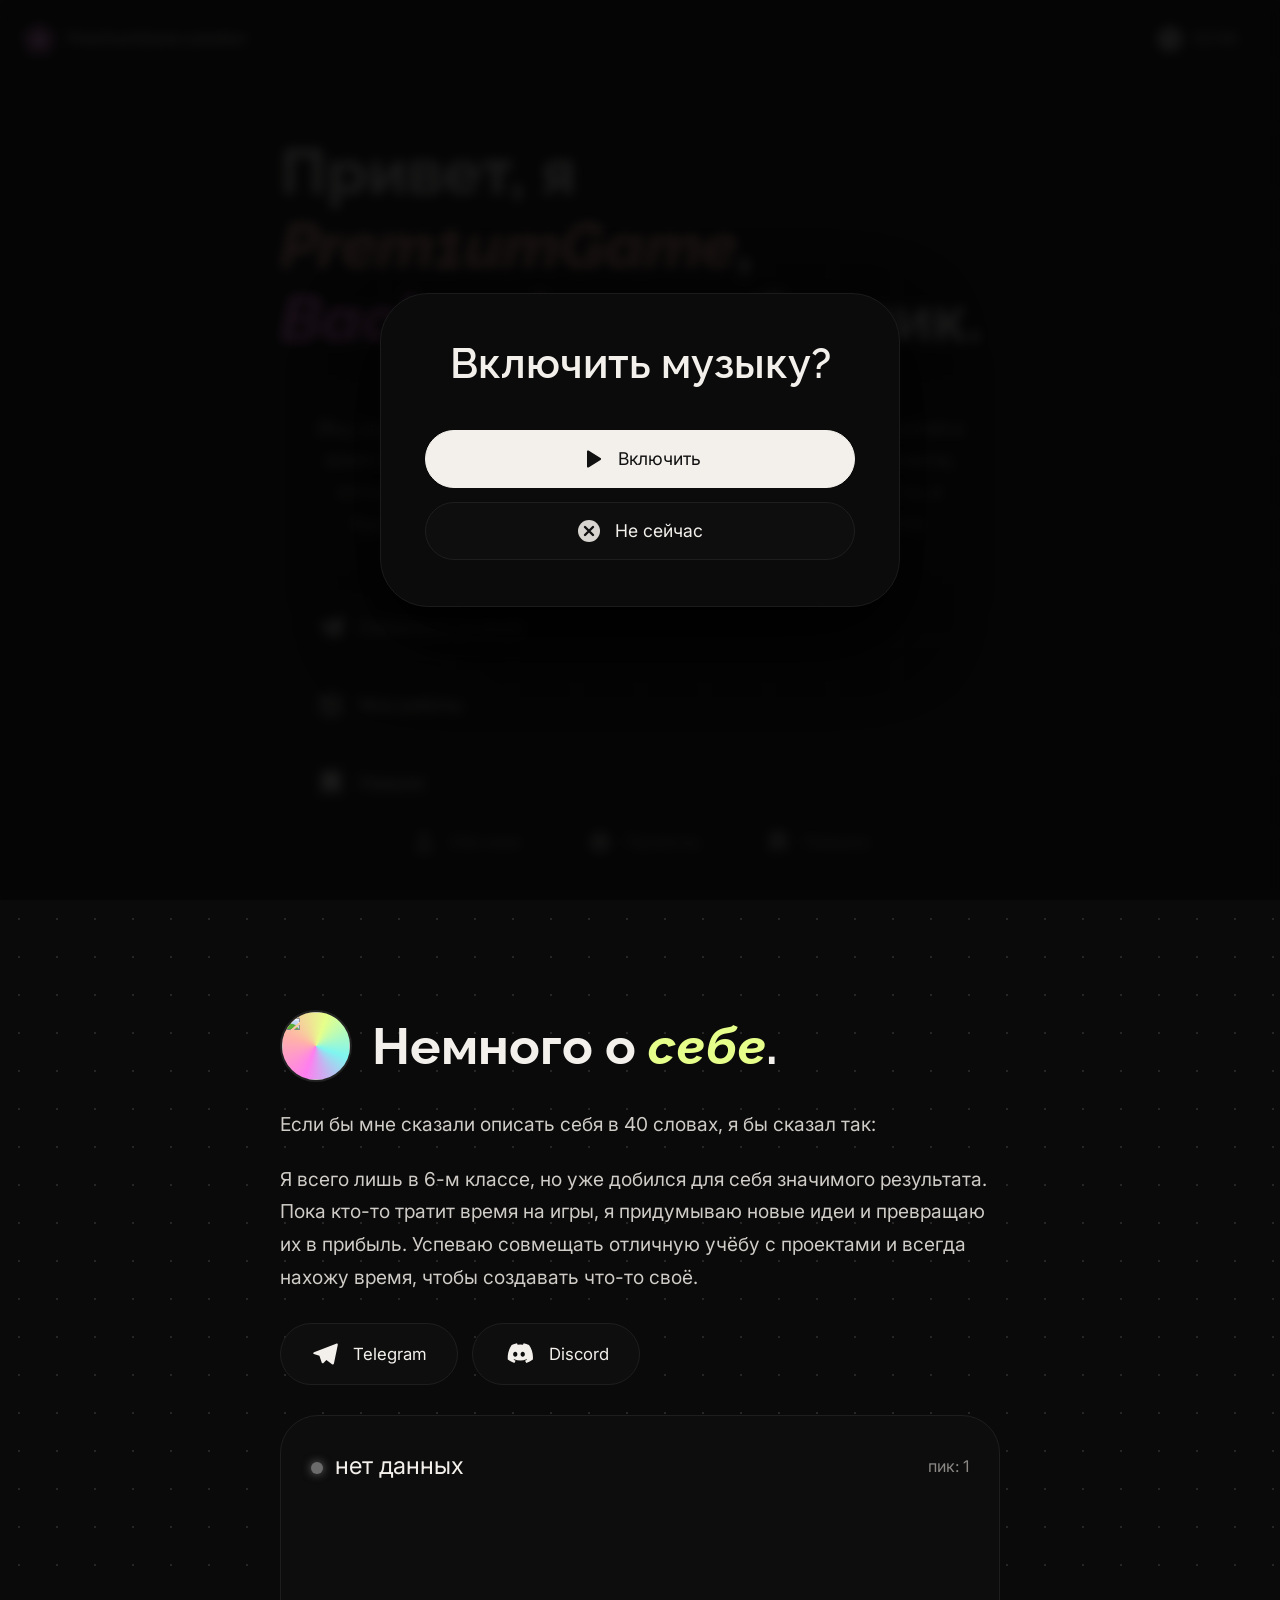
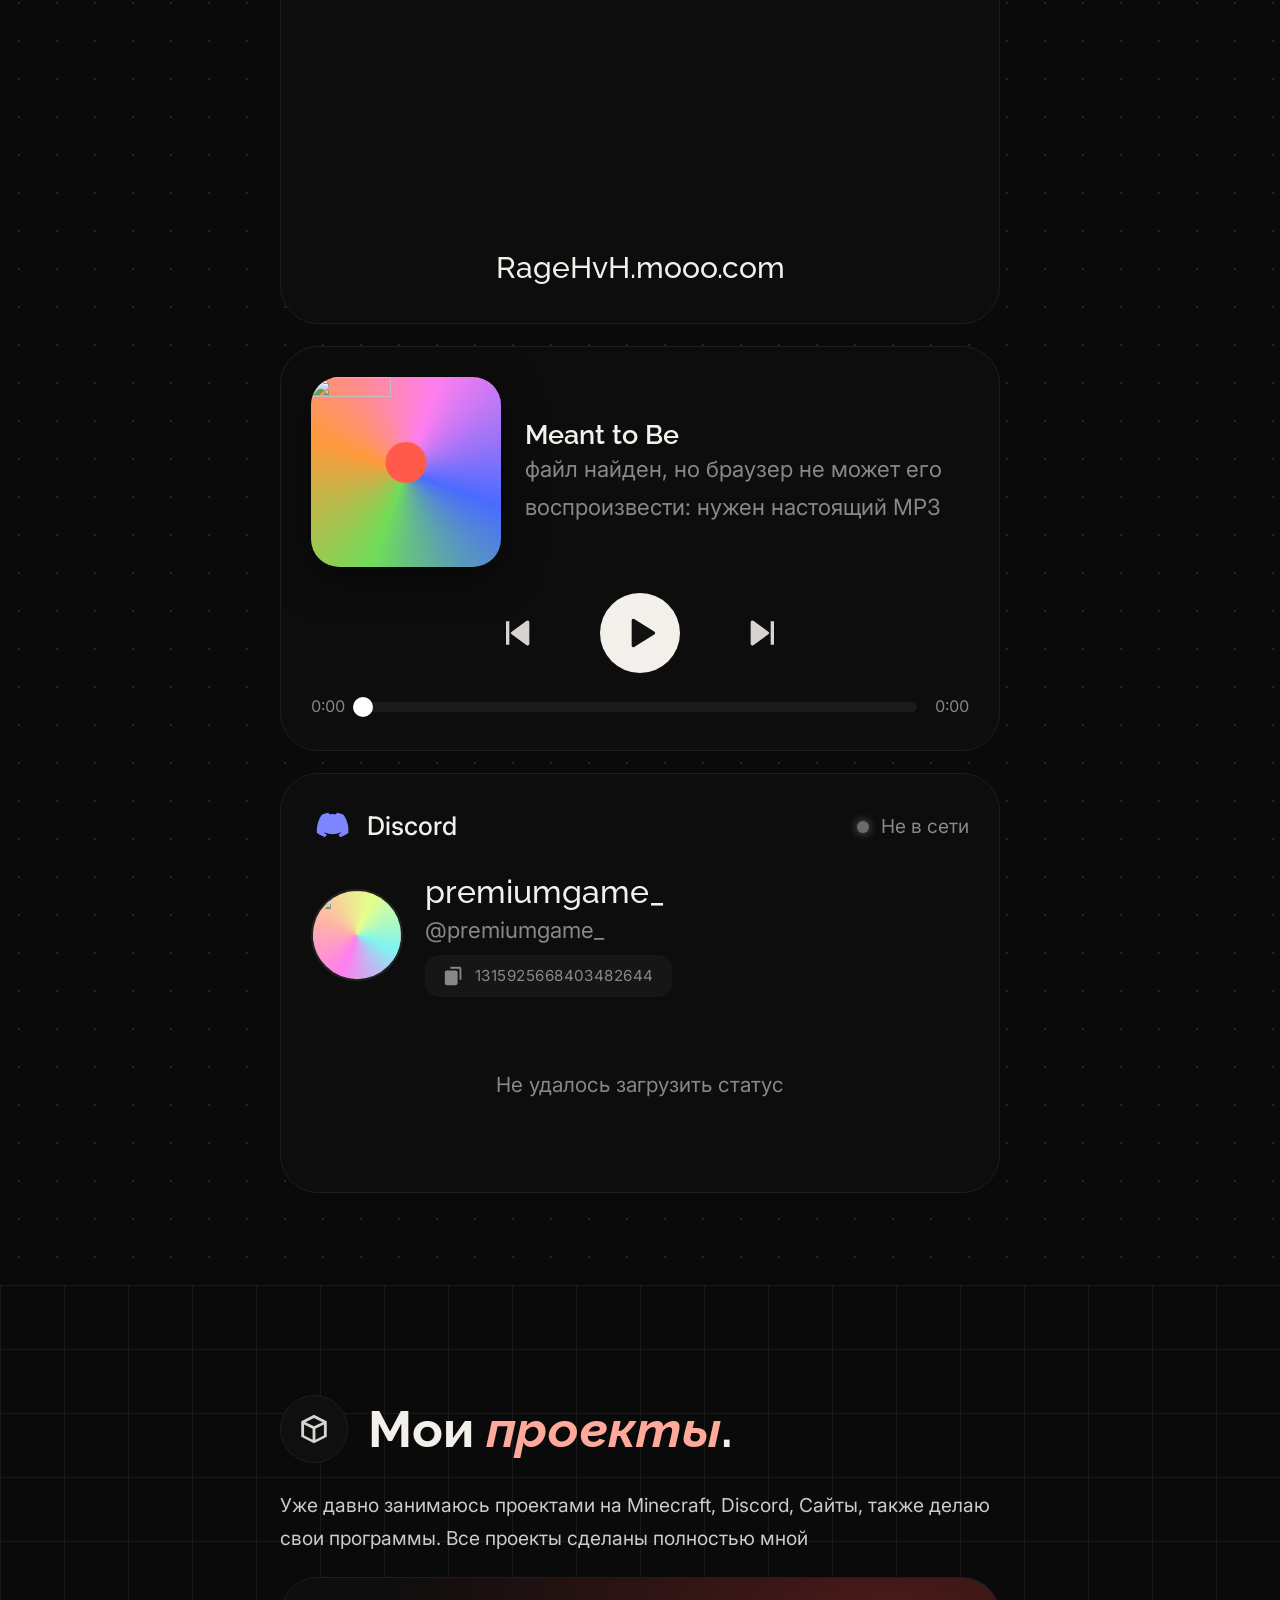
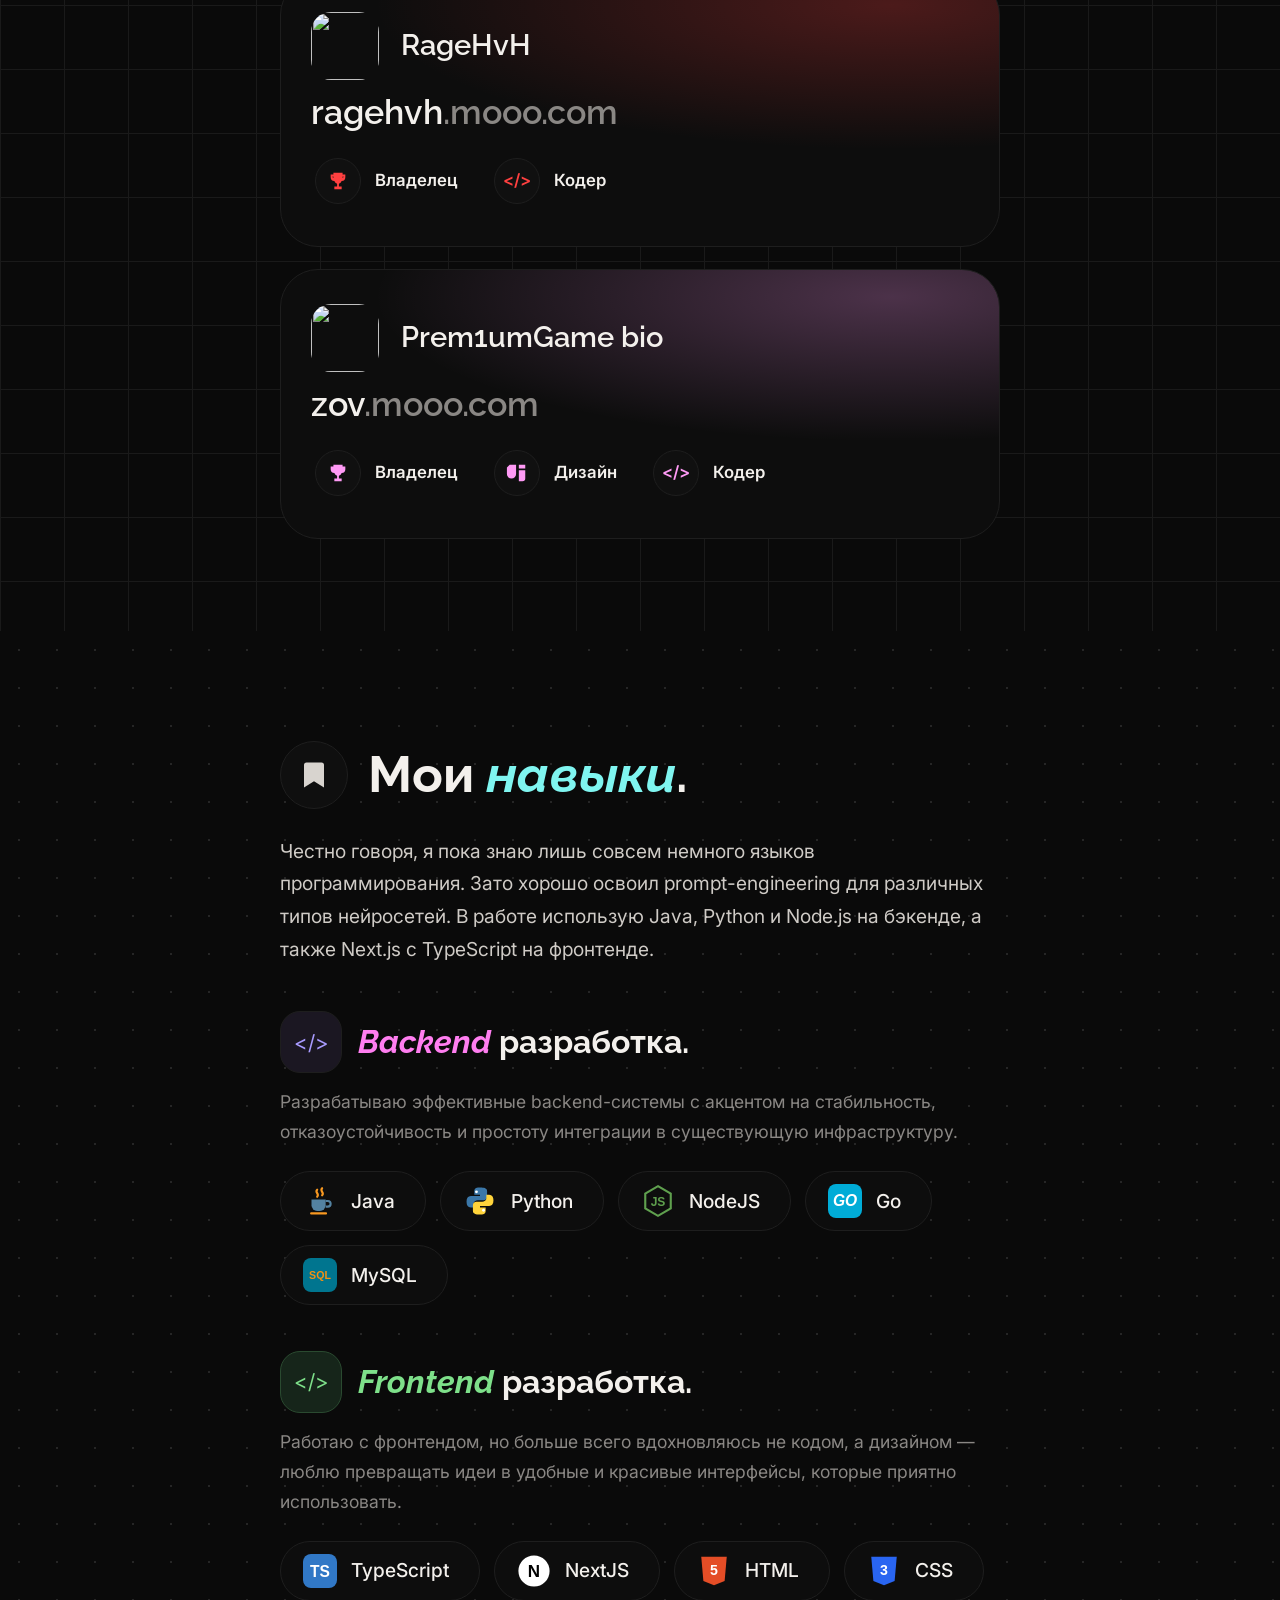
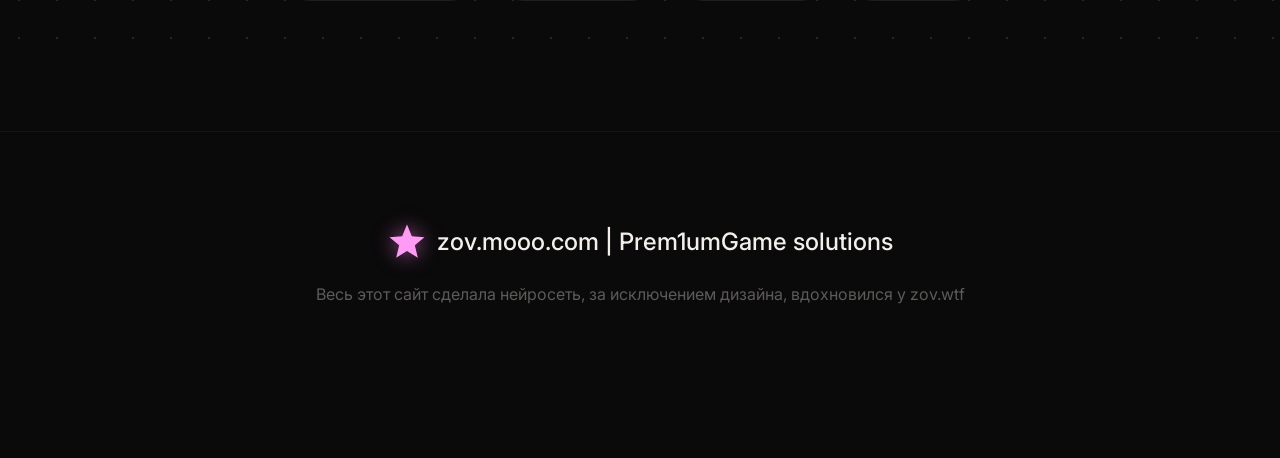
==== commit 43902d6c: "Replace avatar SVG with PNG in index.html" ====
--- a/index.html
+++ b/index.html
@@ -130,7 +130,7 @@
 </section></div>
 
 <div class="dots wrap-bg"><section id="about">
-  <div class="title"><div class="avatar"><img src="assets/avatar.svg" alt=""></div><h2>Немного о <em style="color:var(--lime)">себе</em>.</h2></div>
+  <div class="title"><div class="avatar"><img src="assets/avatar.png" alt=""></div><h2>Немного о <em style="color:var(--lime)">себе</em>.</h2></div>
   <p class="lead">Если бы мне сказали описать себя в 40 словах, я бы сказал так:</p>
   <p class="lead">Я всего лишь в 6-м классе, но уже добился для себя значимого результата. Пока кто-то тратит время на игры, я придумываю новые идеи и превращаю их в прибыль. Успеваю совмещать отличную учёбу с проектами и всегда нахожу время, чтобы создавать что-то своё.</p>
   <div class="socials">
@@ -146,7 +146,7 @@
   </div>
 
   <div class="card">
-    <div class="player"><img class="cover" src="assets/cover.svg" alt=""><div><h3 id="tn">Meant to Be</h3><p class="muted" style="font-size:1.4rem" id="ta">Cuntsniffer</p></div></div>
+    <div class="player"><img class="cover" src="assets/cover.png" alt=""><div><h3 id="tn">Meant to Be</h3><p class="muted" style="font-size:1.4rem" id="ta">Cuntsniffer</p></div></div>
     <div class="ctrl">
       <button id="prev" aria-label="Назад"><svg width="40" height="40" viewBox="0 0 24 24" fill="currentColor"><path d="M6 5h2v14H6zM20 5.500v13a1 1 0 0 1-1.600.8l-9-6.500a1 1 0 0 1 0-1.600l9-6.500A1 1 0 0 1 20 5.500z"/></svg></button>
       <button class="play" id="play" aria-label="Играть"><svg id="pi" width="40" height="40" viewBox="0 0 24 24" fill="currentColor"><path d="M7 4.500v15a1 1 0 0 0 1.500.9l12-7.500a1 1 0 0 0 0-1.800l-12-7.500A1 1 0 0 0 7 4.500z"/></svg></button>
@@ -157,7 +157,7 @@
 
   <div class="card" id="discord" style="min-height:420px">
     <div class="row"><span style="display:flex;align-items:center;gap:16px;font-size:1.6rem;font-weight:500"><svg width="40" height="40" viewBox="0 0 24 24" fill="#7b86ff"><path d="M19.5 5.3A16 16 0 0 0 15.5 4l-.5 1a15 15 0 0 0-4 0L10.5 4a16 16 0 0 0-4 1.3C4 9 3.3 12.6 3.6 16.2a16 16 0 0 0 4.900 2.500l1-1.600c-.6-.2-1.100-.5-1.600-.9l.4-.3a11.500 11.500 0 0 0 9.400 0l.4.300c-.5.400-1 .700-1.600.900l1 1.600a16 16 0 0 0 4.900-2.500c.4-4.200-.7-7.800-2.900-10.900z"/></svg>Discord</span><span class="muted" style="font-size:1.2rem"><i class="dot" id="st" style="background:#6b6b6b;color:#6b6b6b"></i><span id="stt">Загрузка</span></span></div>
-    <div class="dc"><div class="avatar"><img id="dimg" src="assets/avatar.svg" alt=""></div><div><h3 id="dn" style="font-size:2rem;font-weight:500">premiumgame_</h3><p class="muted" style="font-size:1.4rem" id="du">@premiumgame_</p><button class="copy" id="cp"><svg width="22" height="22" viewBox="0 0 24 24" fill="currentColor"><path d="M8 2h10a2 2 0 0 1 2 2v12h-2V4H8zM4 6h10a2 2 0 0 1 2 2v12a2 2 0 0 1-2 2H4a2 2 0 0 1-2-2V8a2 2 0 0 1 2-2z"/></svg><span id="cpt">ID не указан</span></button></div></div>
+    <div class="dc"><div class="avatar"><img id="dimg" src="assets/avatar.png" alt=""></div><div><h3 id="dn" style="font-size:2rem;font-weight:500">premiumgame_</h3><p class="muted" style="font-size:1.4rem" id="du">@premiumgame_</p><button class="copy" id="cp"><svg width="22" height="22" viewBox="0 0 24 24" fill="currentColor"><path d="M8 2h10a2 2 0 0 1 2 2v12h-2V4H8zM4 6h10a2 2 0 0 1 2 2v12a2 2 0 0 1-2 2H4a2 2 0 0 1-2-2V8a2 2 0 0 1 2-2z"/></svg><span id="cpt">ID не указан</span></button></div></div>
     <p class="muted" style="text-align:center;font-size:1.3rem;margin-top:70px" id="act">Сейчас ничем не занят</p>
   </div>
 </section></div>
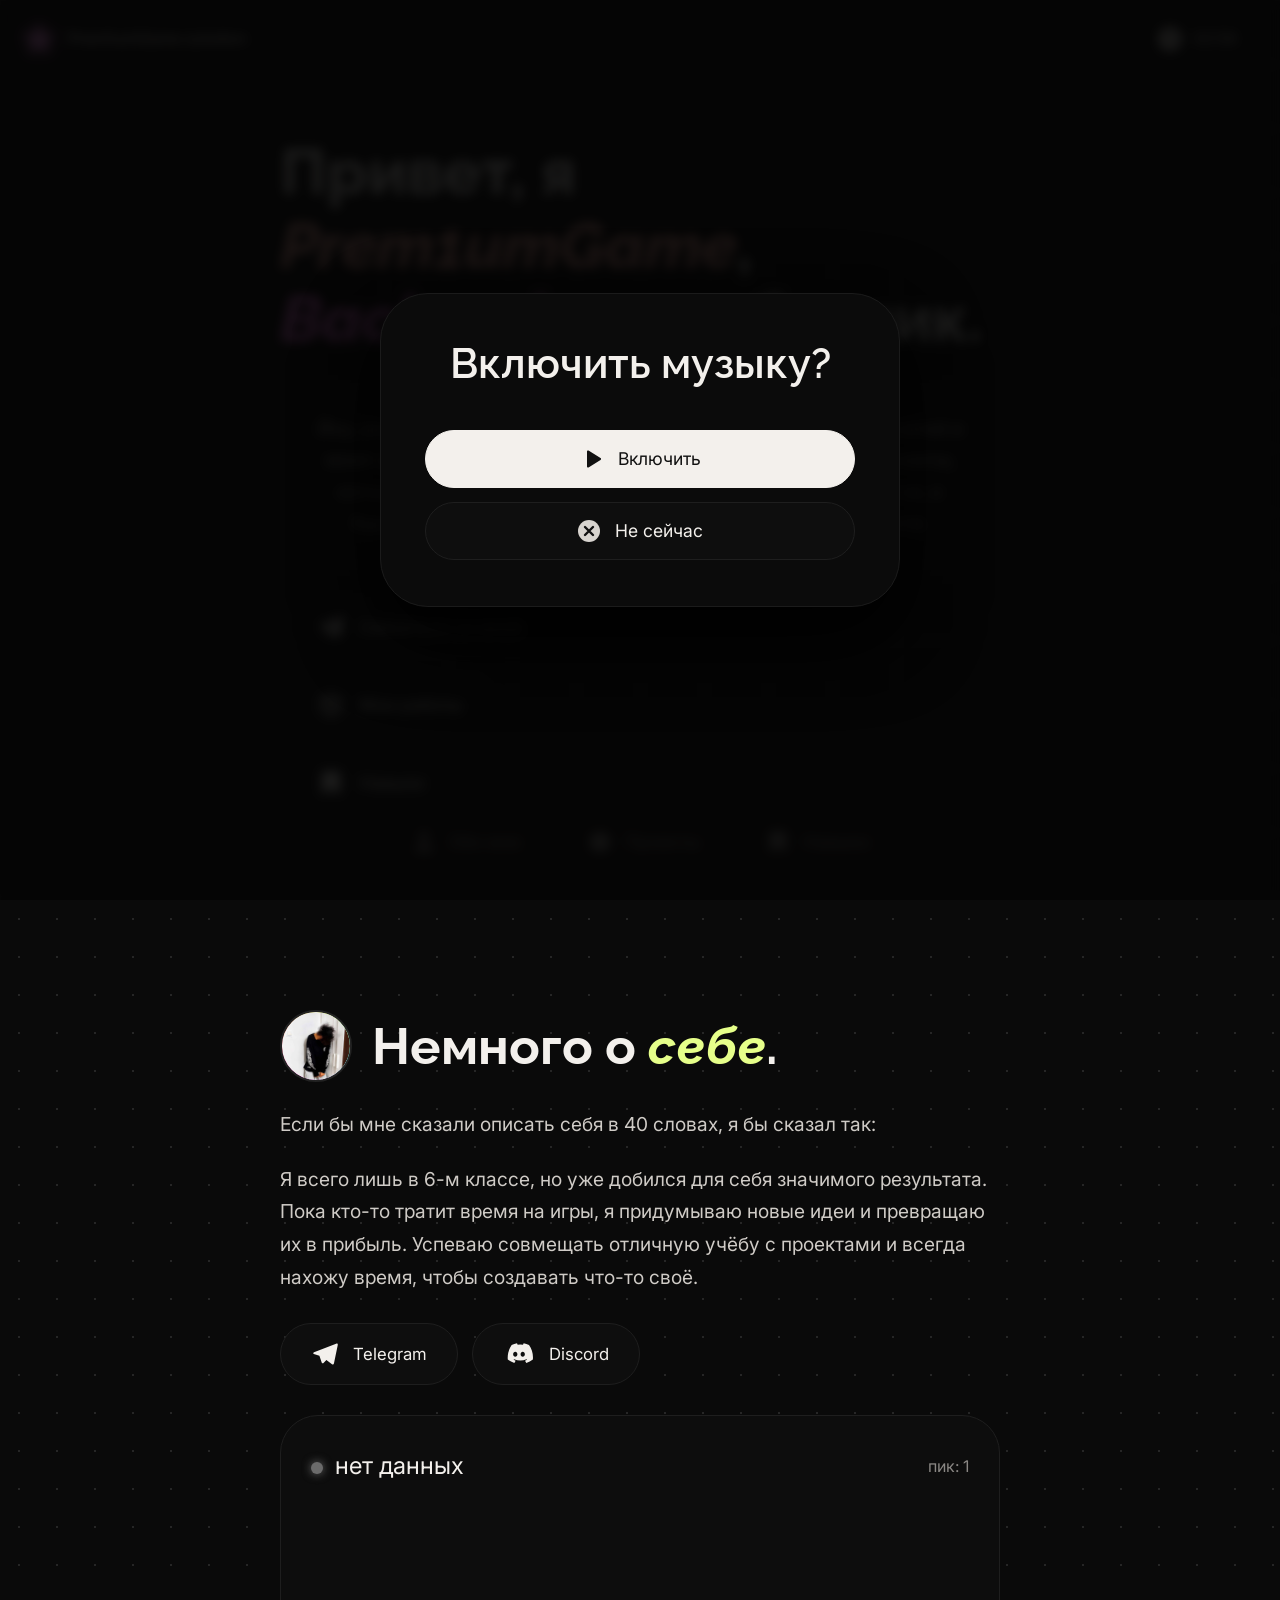
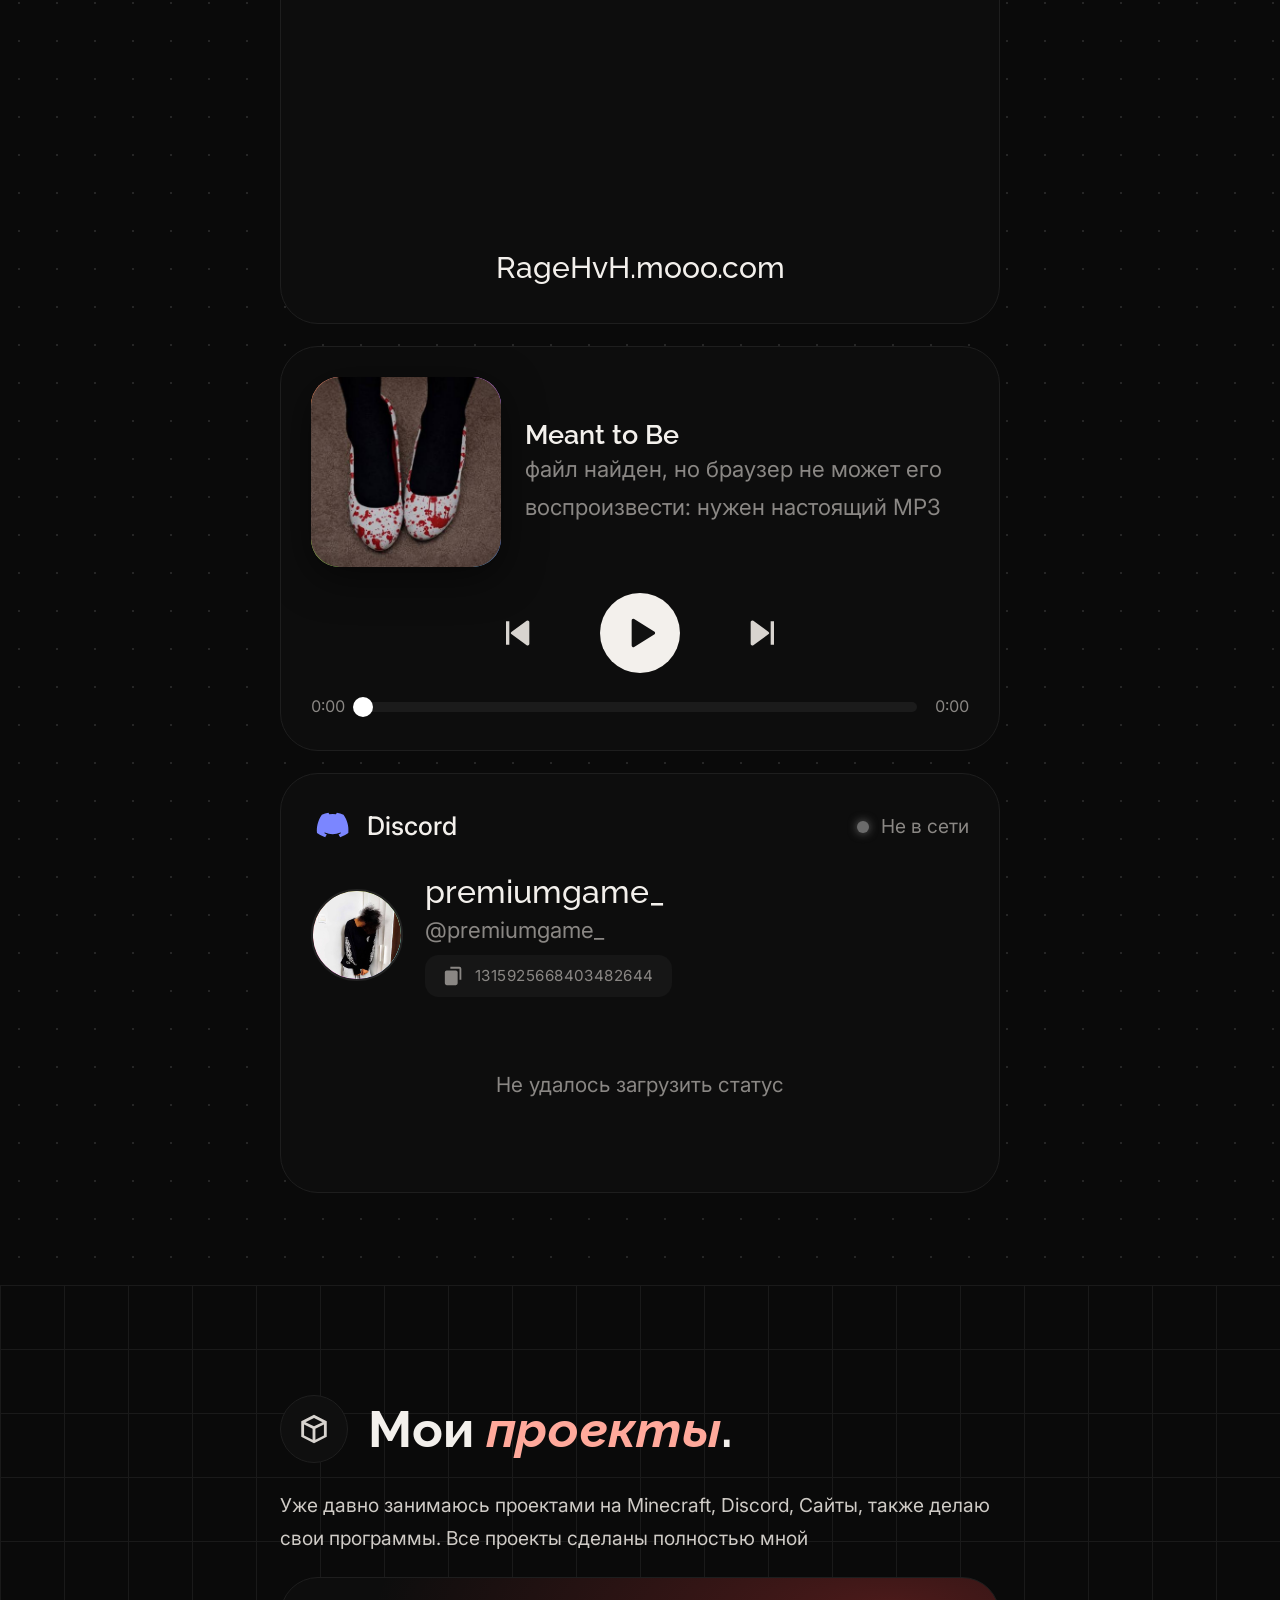
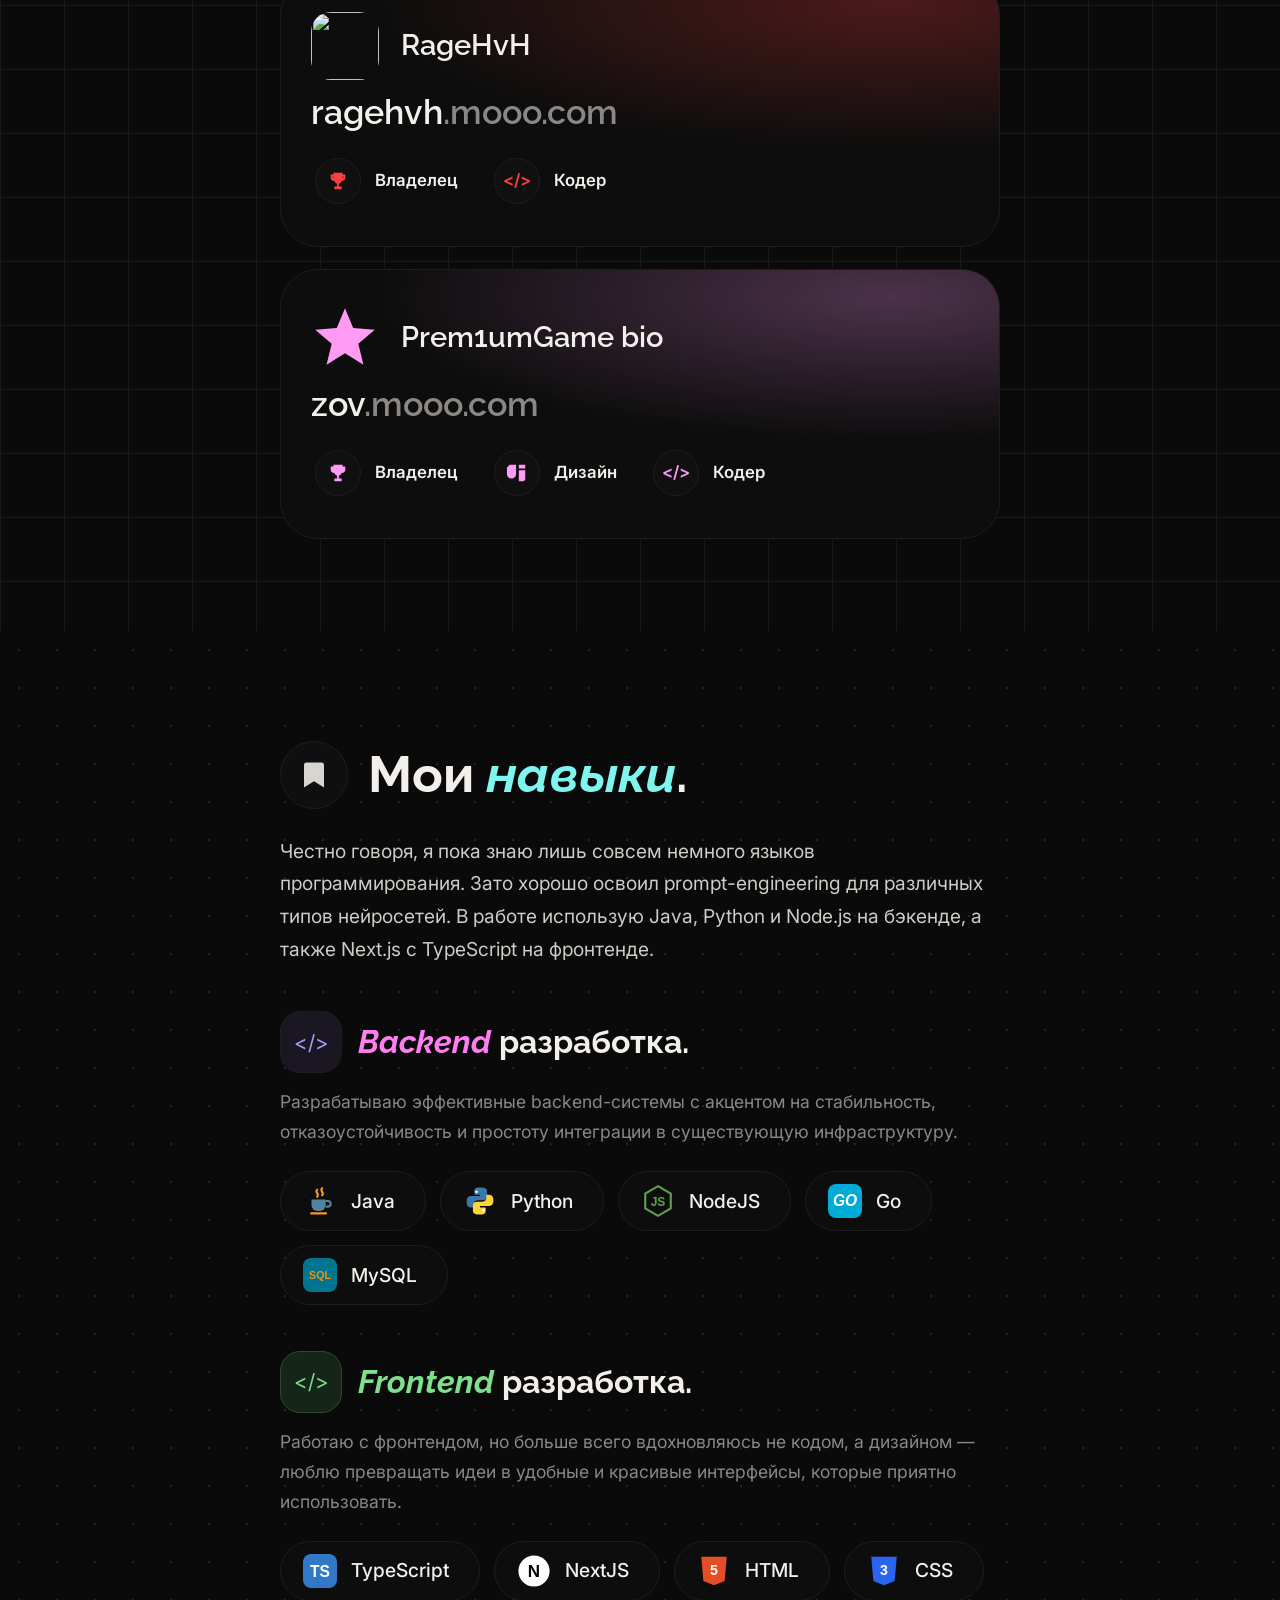
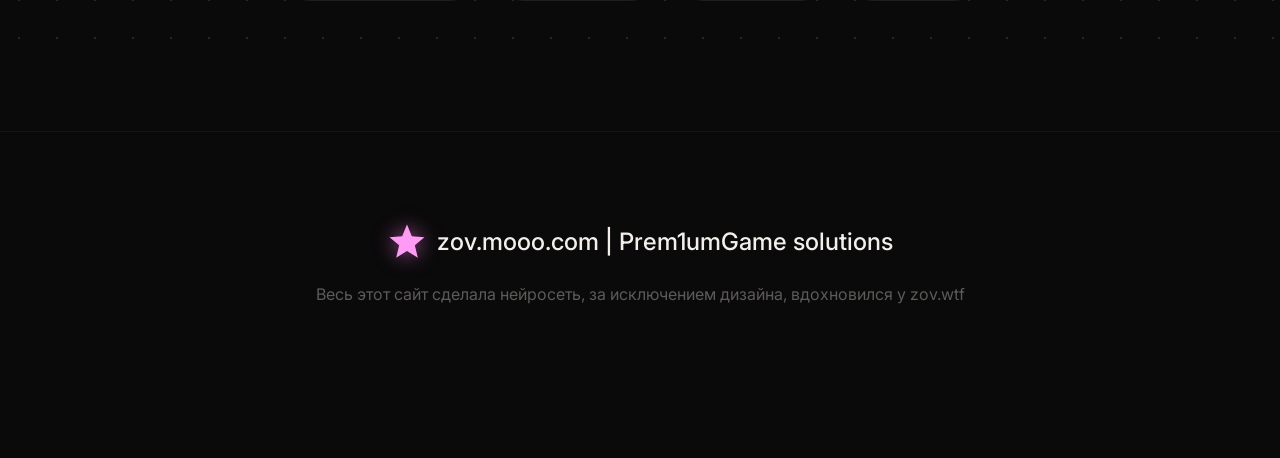
==== commit 21fce25e: "Update index.html" ====
--- a/index.html
+++ b/index.html
@@ -166,7 +166,7 @@
   <div class="title"><div class="ticon"><svg width="34" height="34" viewBox="0 0 24 24" fill="#d8d4cf"><path d="M12 2L3 6.500v11L12 22l9-4.500v-11zM12 4.200l6 3L12 10 6 7.200zM5 8.900l6 2.900v7.800l-6-3zm8 10.700v-7.800l6-2.900v7.700z"/></svg></div><h2>Мои <em style="color:#ffa99b">проекты</em>.</h2></div>
   <p class="lead">Уже давно занимаюсь проектами на Minecraft, Discord, Сайты, также делаю свои программы. Все проекты сделаны полностью мной</p>
   <div class="card proj" style="--c:#ff4040"><div class="head"><img class="pl" src="assets/rage.png" alt=""><h3>RageHvH</h3></div><div class="dom">ragehvh<small>.mooo.com</small></div><div class="tags"><div class="tag"><u><svg width="22" height="22" viewBox="0 0 24 24" fill="currentColor"><path d="M7 3h10v2h3v3a4 4 0 0 1-4 4 5 5 0 0 1-3 2.900V18h3v3H8v-3h3v-3.100A5 5 0 0 1 8 12a4 4 0 0 1-4-4V5h3zM6 7a2 2 0 0 0 1 1.700V7zm12 0h-1v1.700A2 2 0 0 0 18 7z"/></svg></u>Владелец</div><div class="tag"><u>&lt;/&gt;</u>Кодер</div></div></div>
-  <div class="card proj" style="--c:#ff9af5"><div class="head"><img class="pl" src="assets/bio.png" alt=""><h3>Prem1umGame bio</h3></div><div class="dom">zov<small>.mooo.com</small></div><div class="tags"><div class="tag"><u><svg width="22" height="22" viewBox="0 0 24 24" fill="currentColor"><path d="M7 3h10v2h3v3a4 4 0 0 1-4 4 5 5 0 0 1-3 2.900V18h3v3H8v-3h3v-3.100A5 5 0 0 1 8 12a4 4 0 0 1-4-4V5h3z"/></svg></u>Владелец</div><div class="tag"><u><svg width="22" height="22" viewBox="0 0 24 24" fill="currentColor"><path d="M4 3h7v10a5 5 0 0 1-10 0V6zm10 6h7v9a3 3 0 0 1-3 3h-4zm0-6h7v4h-7z"/></svg></u>Дизайн</div><div class="tag"><u>&lt;/&gt;</u>Кодер</div></div></div>
+  <div class="card proj" style="--c:#ff9af5"><div class="head"><img class="pl" src="assets/favicon.svg" alt=""><h3>Prem1umGame bio</h3></div><div class="dom">zov<small>.mooo.com</small></div><div class="tags"><div class="tag"><u><svg width="22" height="22" viewBox="0 0 24 24" fill="currentColor"><path d="M7 3h10v2h3v3a4 4 0 0 1-4 4 5 5 0 0 1-3 2.900V18h3v3H8v-3h3v-3.100A5 5 0 0 1 8 12a4 4 0 0 1-4-4V5h3z"/></svg></u>Владелец</div><div class="tag"><u><svg width="22" height="22" viewBox="0 0 24 24" fill="currentColor"><path d="M4 3h7v10a5 5 0 0 1-10 0V6zm10 6h7v9a3 3 0 0 1-3 3h-4zm0-6h7v4h-7z"/></svg></u>Дизайн</div><div class="tag"><u>&lt;/&gt;</u>Кодер</div></div></div>
 </section></div>
 
 <div class="dots wrap-bg"><section id="skills">
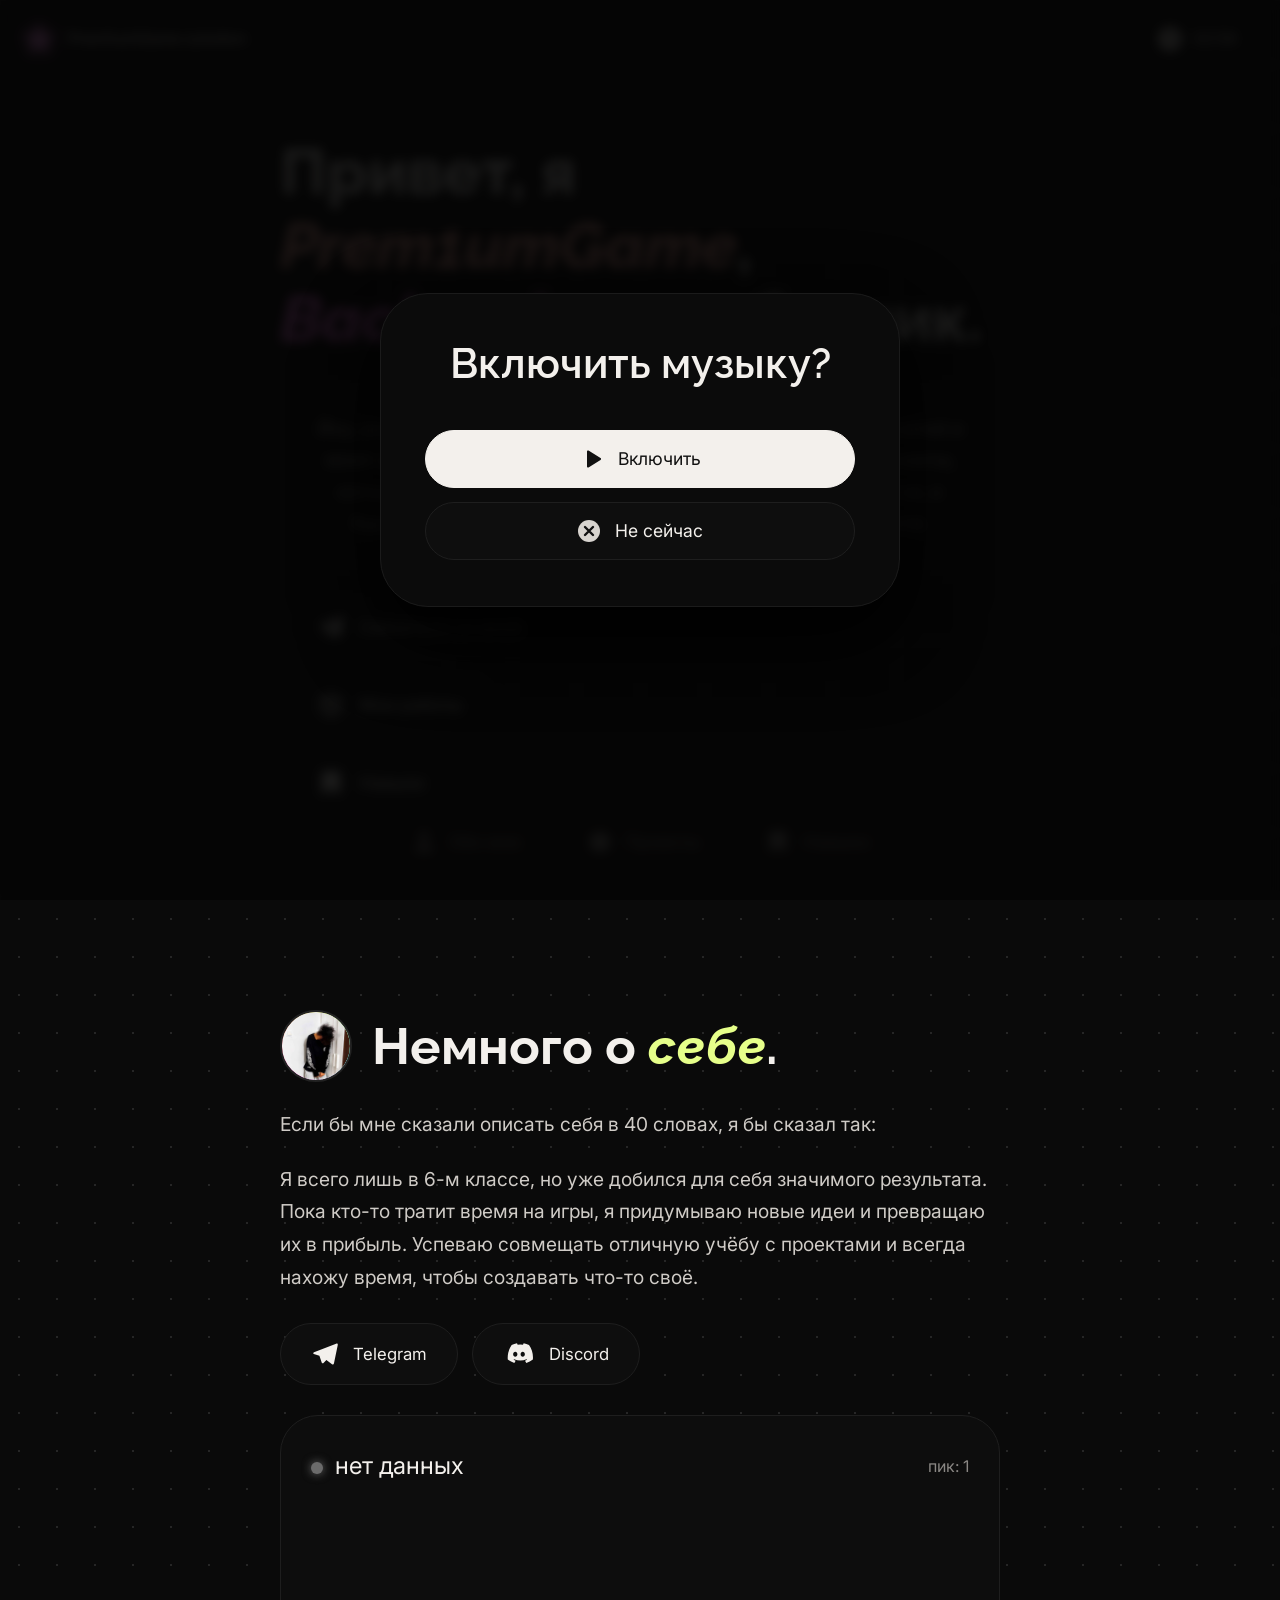
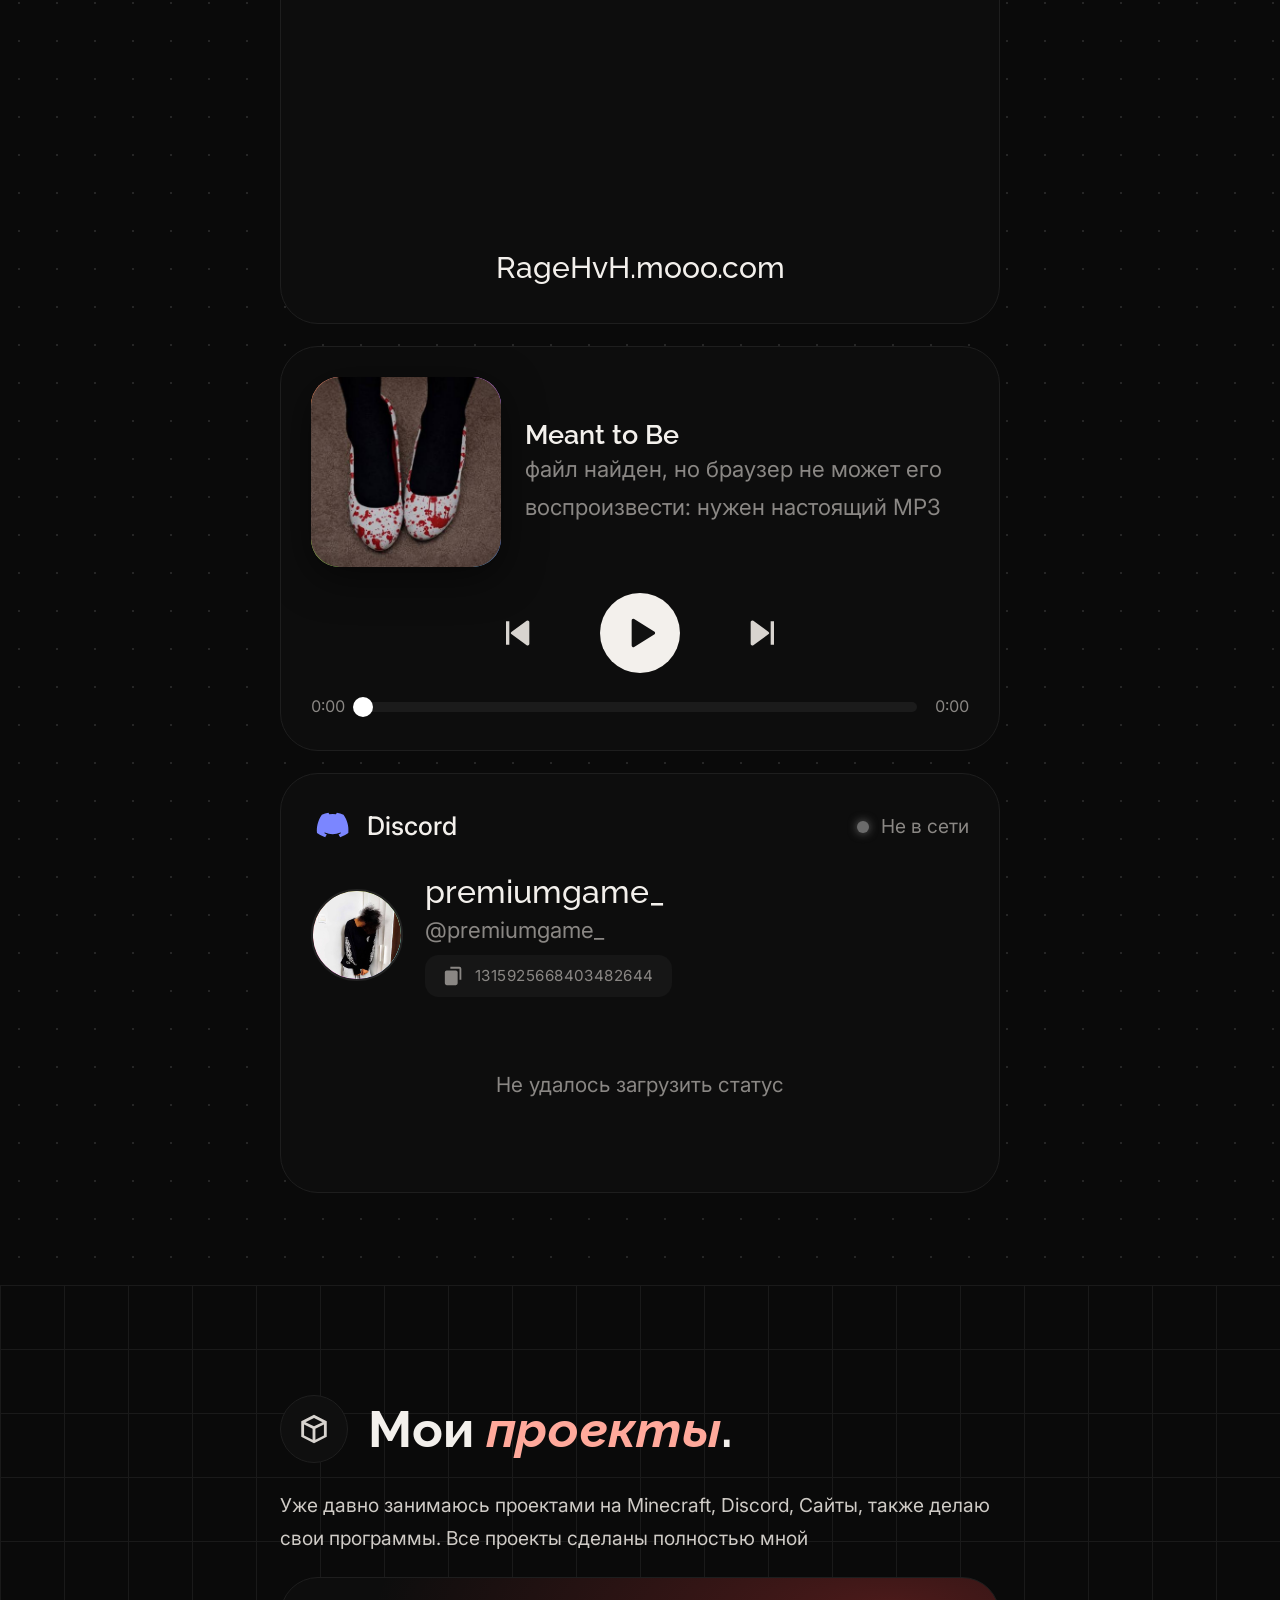
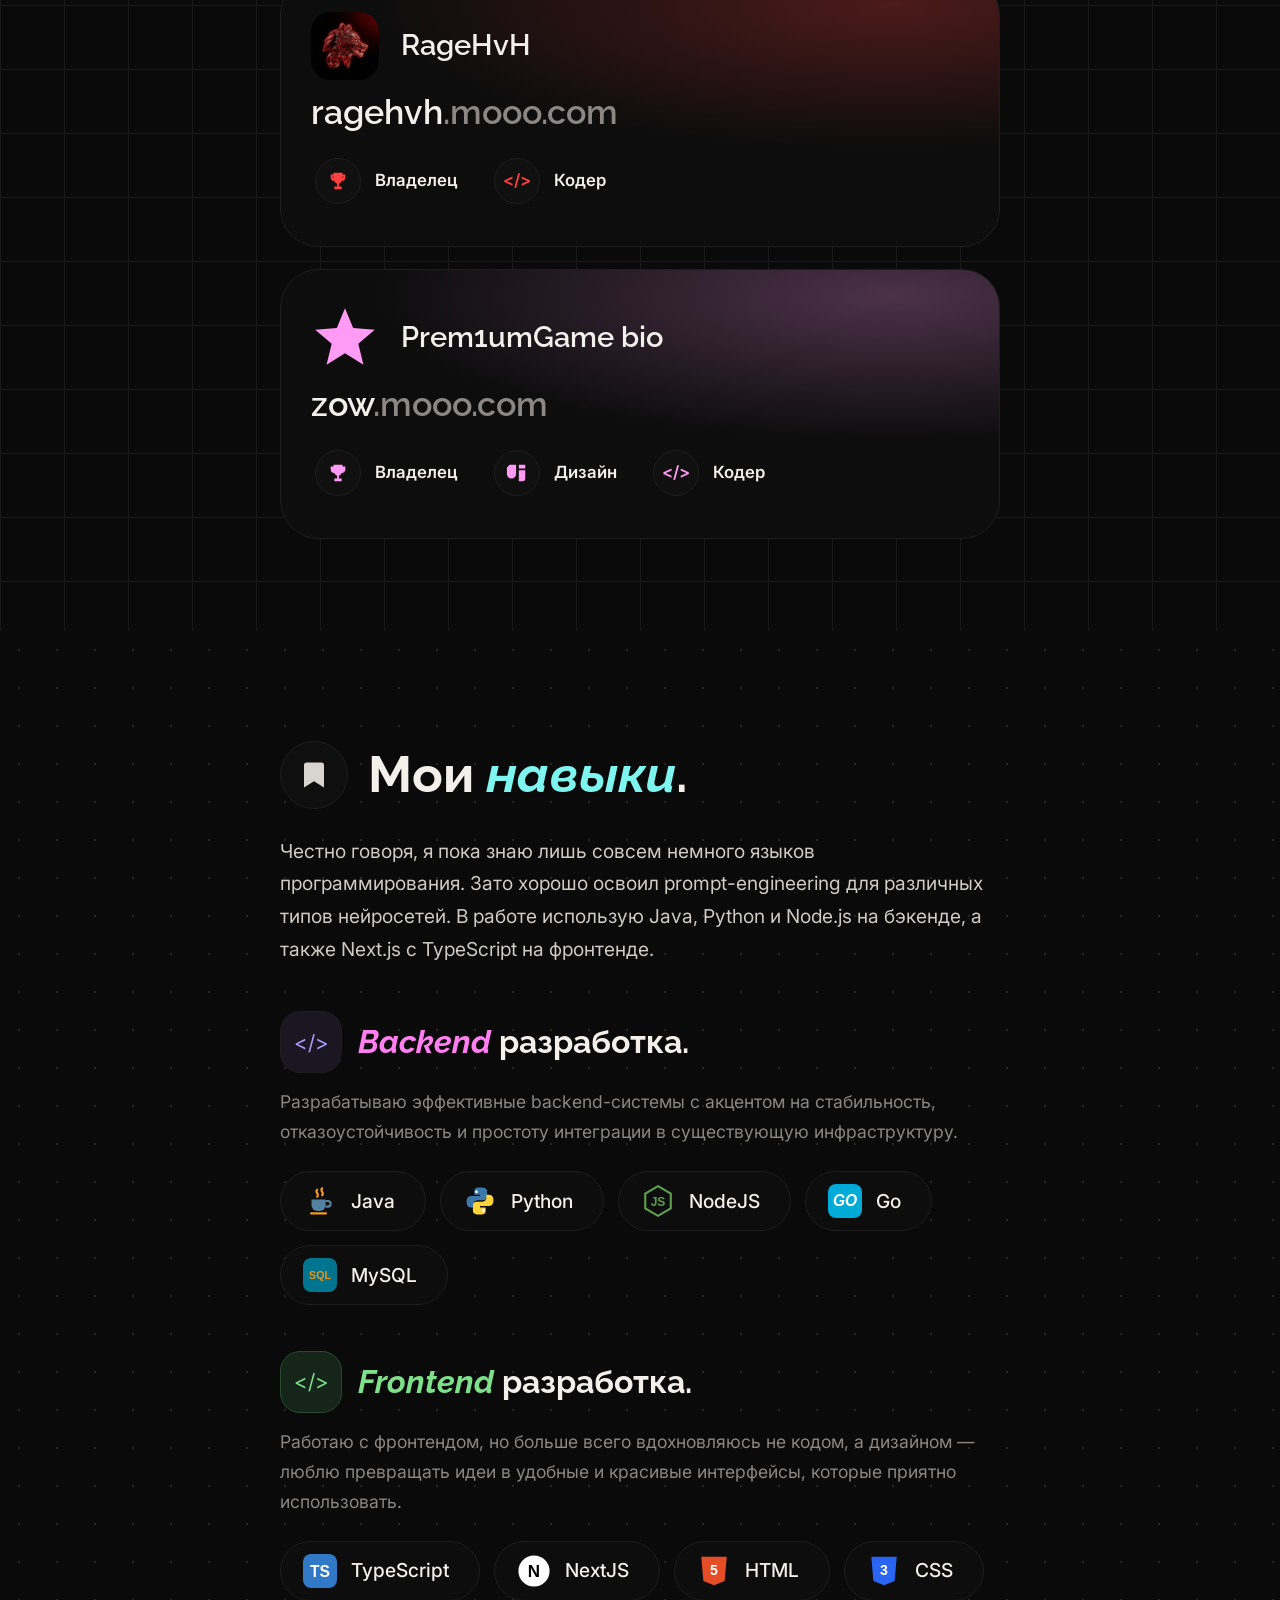
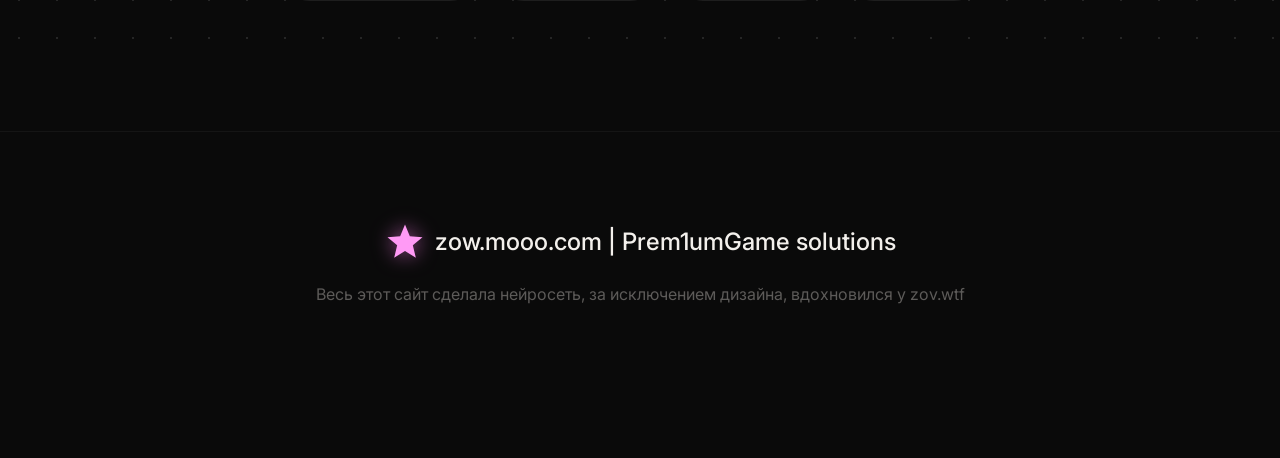
==== commit 0de19c15: "Update project details and footer information" ====
--- a/index.html
+++ b/index.html
@@ -166,7 +166,7 @@
   <div class="title"><div class="ticon"><svg width="34" height="34" viewBox="0 0 24 24" fill="#d8d4cf"><path d="M12 2L3 6.500v11L12 22l9-4.500v-11zM12 4.200l6 3L12 10 6 7.200zM5 8.900l6 2.900v7.800l-6-3zm8 10.700v-7.800l6-2.900v7.700z"/></svg></div><h2>Мои <em style="color:#ffa99b">проекты</em>.</h2></div>
   <p class="lead">Уже давно занимаюсь проектами на Minecraft, Discord, Сайты, также делаю свои программы. Все проекты сделаны полностью мной</p>
   <div class="card proj" style="--c:#ff4040"><div class="head"><img class="pl" src="assets/rage.png" alt=""><h3>RageHvH</h3></div><div class="dom">ragehvh<small>.mooo.com</small></div><div class="tags"><div class="tag"><u><svg width="22" height="22" viewBox="0 0 24 24" fill="currentColor"><path d="M7 3h10v2h3v3a4 4 0 0 1-4 4 5 5 0 0 1-3 2.900V18h3v3H8v-3h3v-3.100A5 5 0 0 1 8 12a4 4 0 0 1-4-4V5h3zM6 7a2 2 0 0 0 1 1.700V7zm12 0h-1v1.700A2 2 0 0 0 18 7z"/></svg></u>Владелец</div><div class="tag"><u>&lt;/&gt;</u>Кодер</div></div></div>
-  <div class="card proj" style="--c:#ff9af5"><div class="head"><img class="pl" src="assets/favicon.svg" alt=""><h3>Prem1umGame bio</h3></div><div class="dom">zov<small>.mooo.com</small></div><div class="tags"><div class="tag"><u><svg width="22" height="22" viewBox="0 0 24 24" fill="currentColor"><path d="M7 3h10v2h3v3a4 4 0 0 1-4 4 5 5 0 0 1-3 2.900V18h3v3H8v-3h3v-3.100A5 5 0 0 1 8 12a4 4 0 0 1-4-4V5h3z"/></svg></u>Владелец</div><div class="tag"><u><svg width="22" height="22" viewBox="0 0 24 24" fill="currentColor"><path d="M4 3h7v10a5 5 0 0 1-10 0V6zm10 6h7v9a3 3 0 0 1-3 3h-4zm0-6h7v4h-7z"/></svg></u>Дизайн</div><div class="tag"><u>&lt;/&gt;</u>Кодер</div></div></div>
+  <div class="card proj" style="--c:#ff9af5"><div class="head"><img class="pl" src="assets/favicon.svg" alt=""><h3>Prem1umGame bio</h3></div><div class="dom">zow<small>.mooo.com</small></div><div class="tags"><div class="tag"><u><svg width="22" height="22" viewBox="0 0 24 24" fill="currentColor"><path d="M7 3h10v2h3v3a4 4 0 0 1-4 4 5 5 0 0 1-3 2.900V18h3v3H8v-3h3v-3.100A5 5 0 0 1 8 12a4 4 0 0 1-4-4V5h3z"/></svg></u>Владелец</div><div class="tag"><u><svg width="22" height="22" viewBox="0 0 24 24" fill="currentColor"><path d="M4 3h7v10a5 5 0 0 1-10 0V6zm10 6h7v9a3 3 0 0 1-3 3h-4zm0-6h7v4h-7z"/></svg></u>Дизайн</div><div class="tag"><u>&lt;/&gt;</u>Кодер</div></div></div>
 </section></div>
 
 <div class="dots wrap-bg"><section id="skills">
@@ -183,7 +183,7 @@
 </section></div>
 </main>
 
-<footer><div class="logo"><svg width="40" height="40" viewBox="0 0 24 24" fill="#ff9af5"><path d="M12 1.500l2.900 7 7.600.6-5.800 4.900 1.800 7.400L12 17.400l-6.500 4 1.800-7.400L1.500 9.100l7.600-.6z"/></svg>zov.mooo.com | Prem1umGame solutions</div><p>Весь этот сайт сделала нейросеть, за исключением дизайна, вдохновился у zov.wtf</p></footer>
+<footer><div class="logo"><svg width="40" height="40" viewBox="0 0 24 24" fill="#ff9af5"><path d="M12 1.500l2.900 7 7.600.6-5.800 4.900 1.800 7.400L12 17.400l-6.500 4 1.800-7.400L1.500 9.100l7.600-.6z"/></svg>zow.mooo.com | Prem1umGame solutions</div><p>Весь этот сайт сделала нейросеть, за исключением дизайна, вдохновился у zov.wtf</p></footer>
 
 <nav>
   <a href="#about" data-s="about"><svg width="30" height="30" viewBox="0 0 24 24" fill="currentColor"><circle cx="12" cy="7" r="4.500"/><path d="M3.500 21c.3-4.500 3.500-7 8.500-7s8.200 2.500 8.500 7z"/></svg>Обо мне</a>
@@ -204,7 +204,7 @@
 chips('front',[['TypeScript','ts'],['NextJS','next'],['HTML','html'],['CSS','css']]);
 
 // ---- реальный онлайн сервера (Minecraft Java) ----
-var HOST='ragehvh.mooo.com',KEY='srv-hist-v1',DAY=864e5;
+var HOST='ragehvh.mooo.com:24601',KEY='srv-hist-v1',DAY=864e5;
 function load(){try{return JSON.parse(localStorage.getItem(KEY))||[]}catch(e){return []}}
 function save(a){try{localStorage.setItem(KEY,JSON.stringify(a))}catch(e){}}
 function getStatus(){
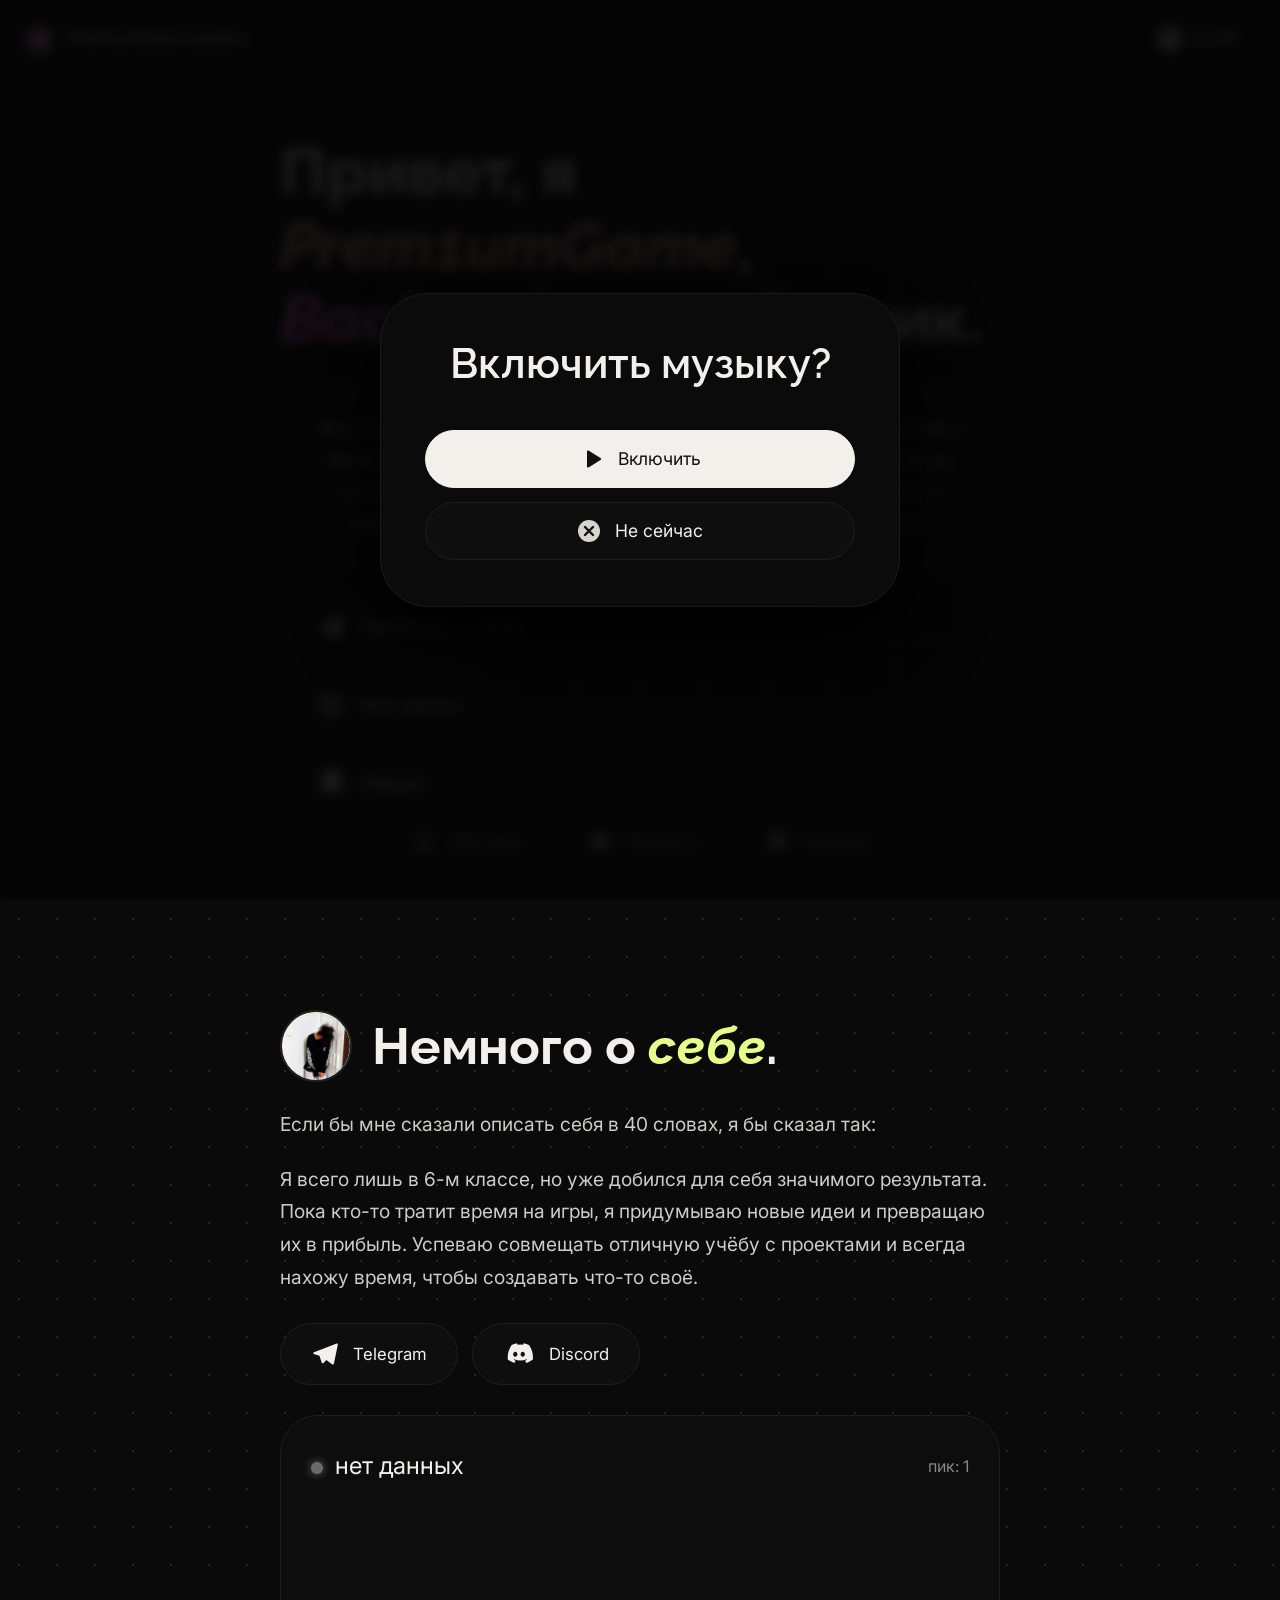
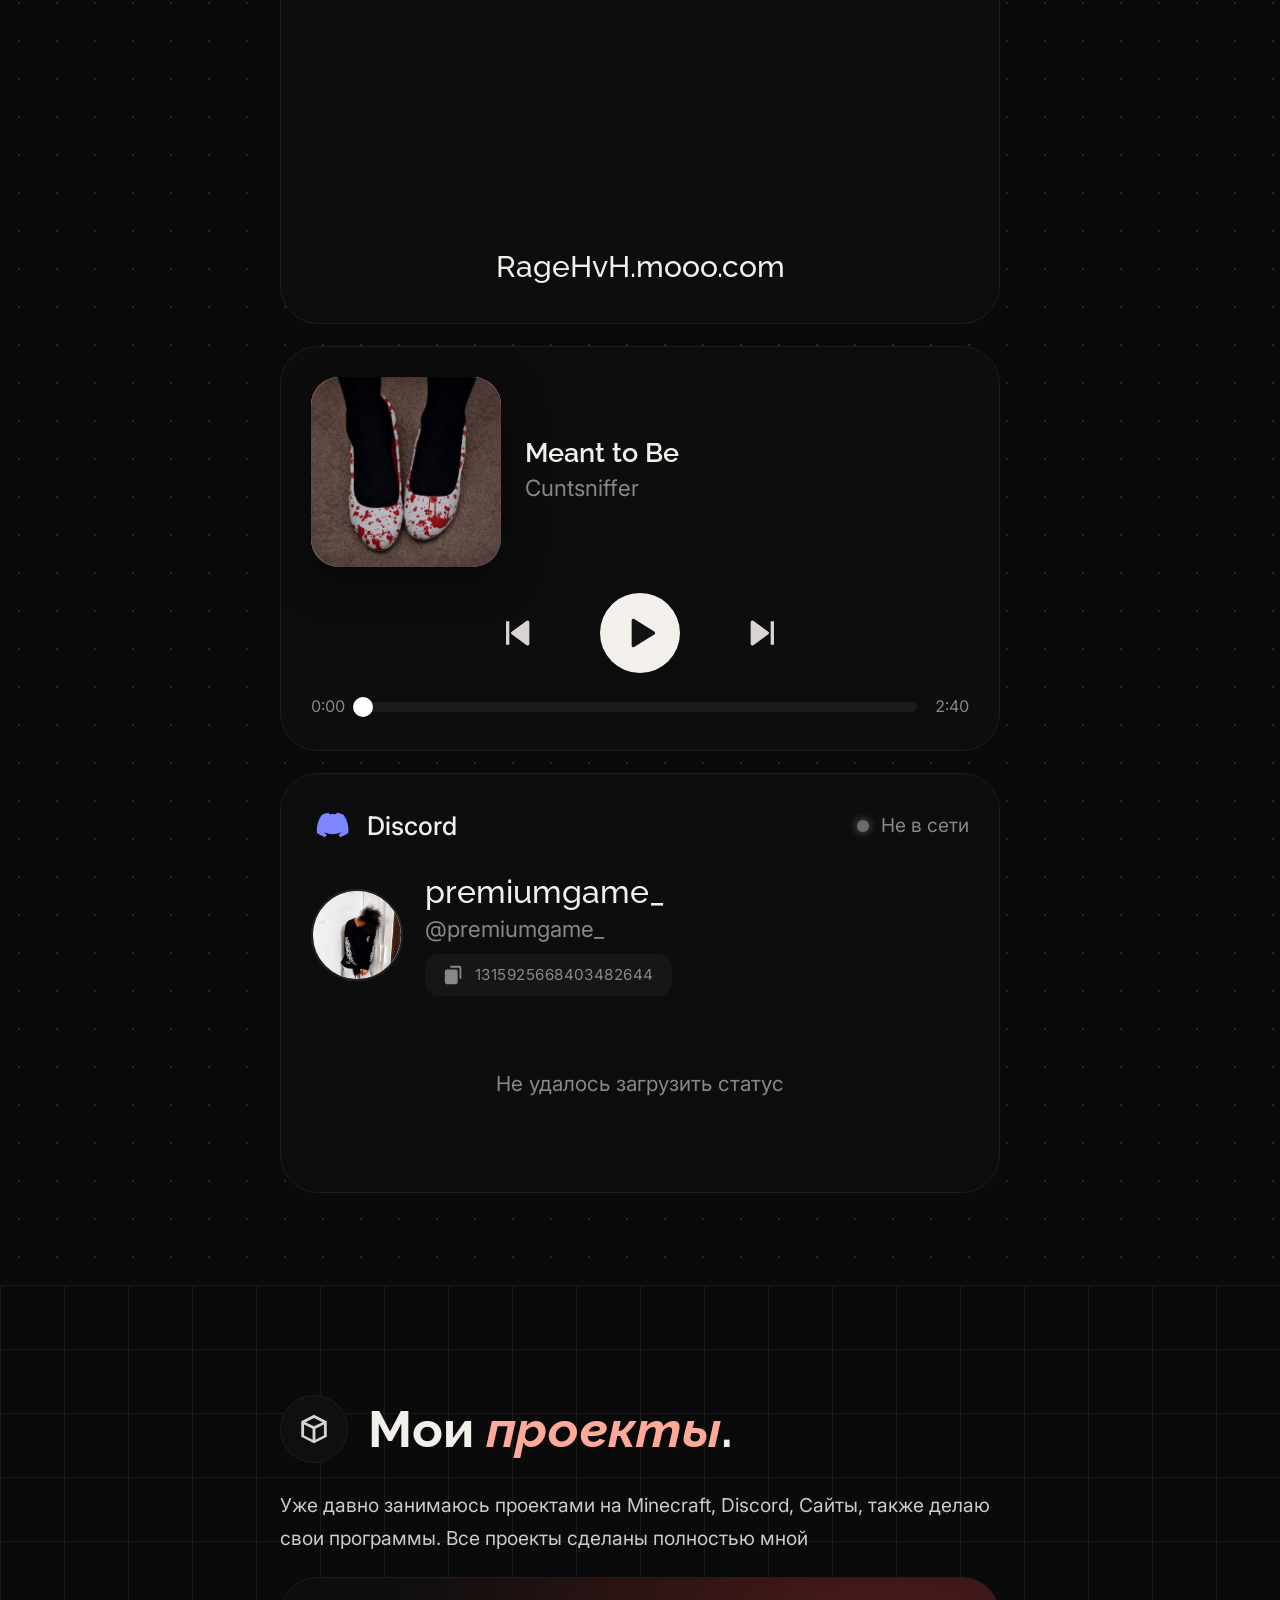
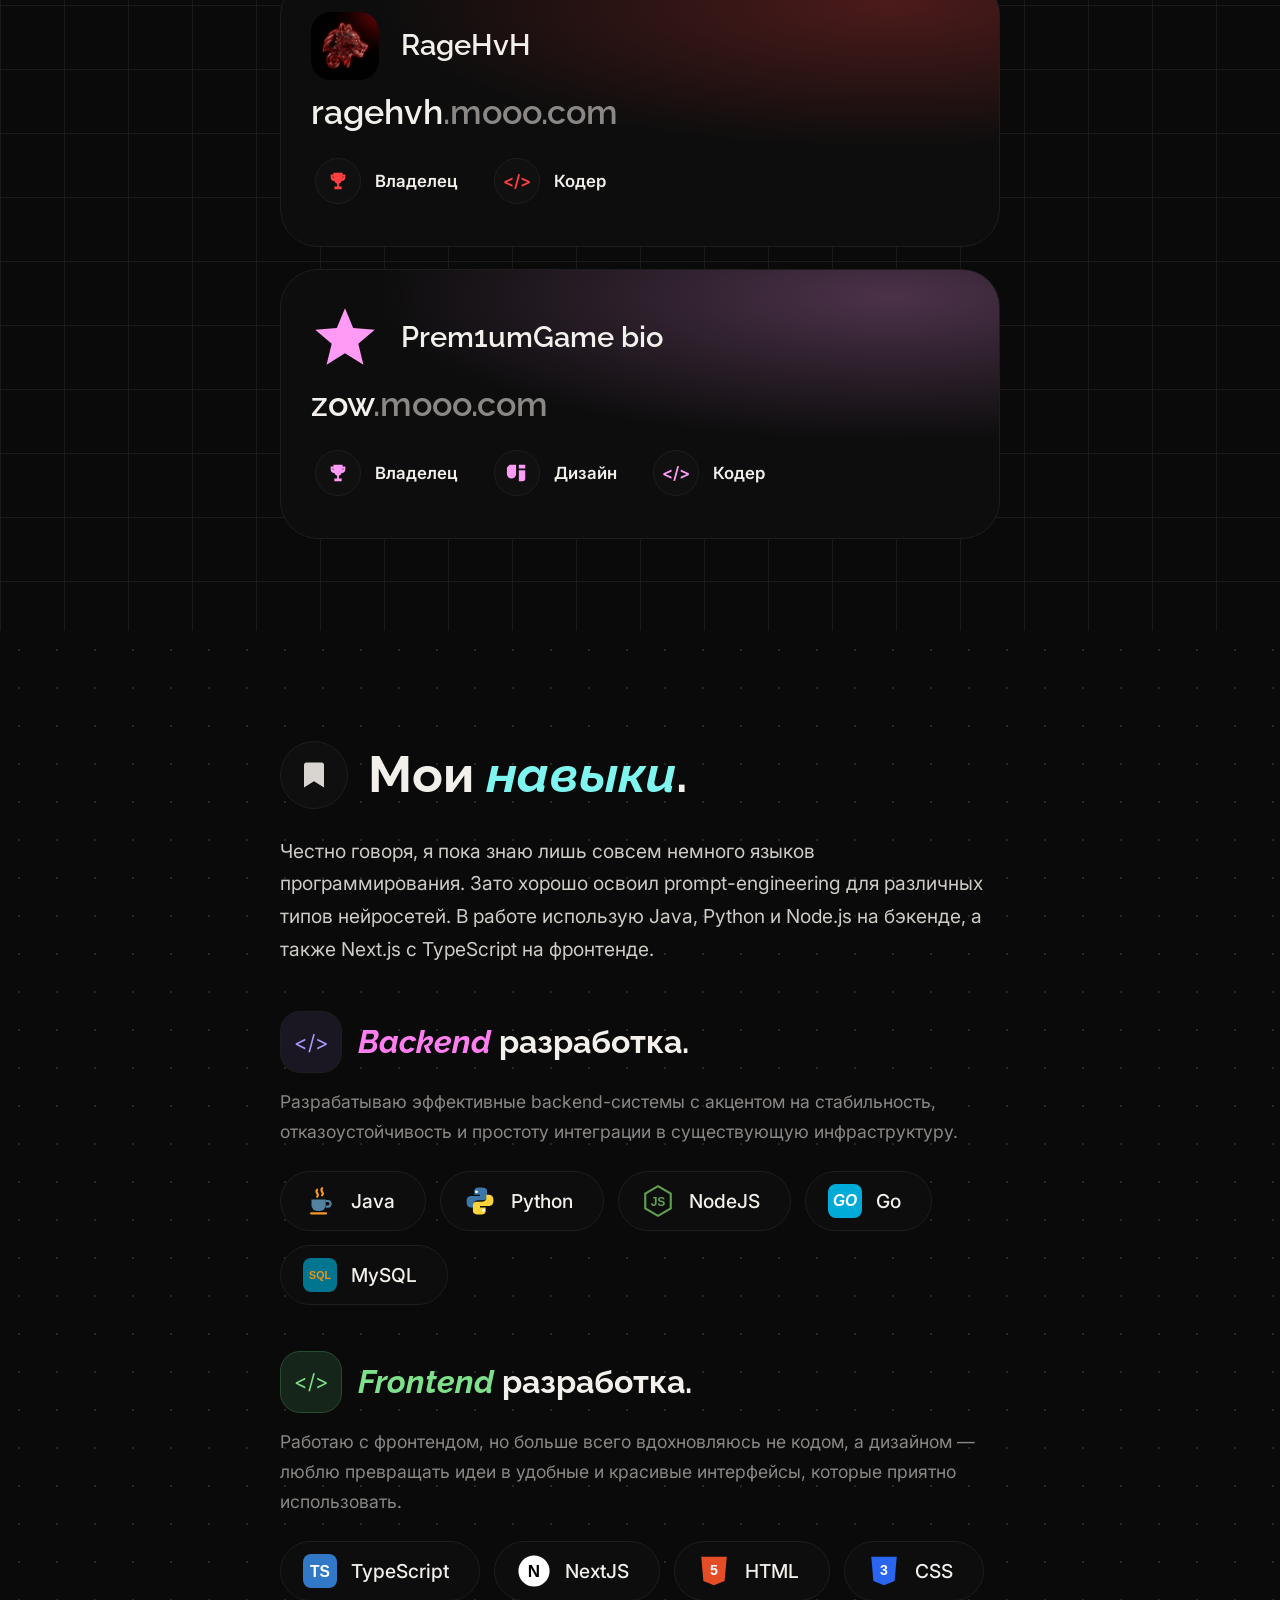
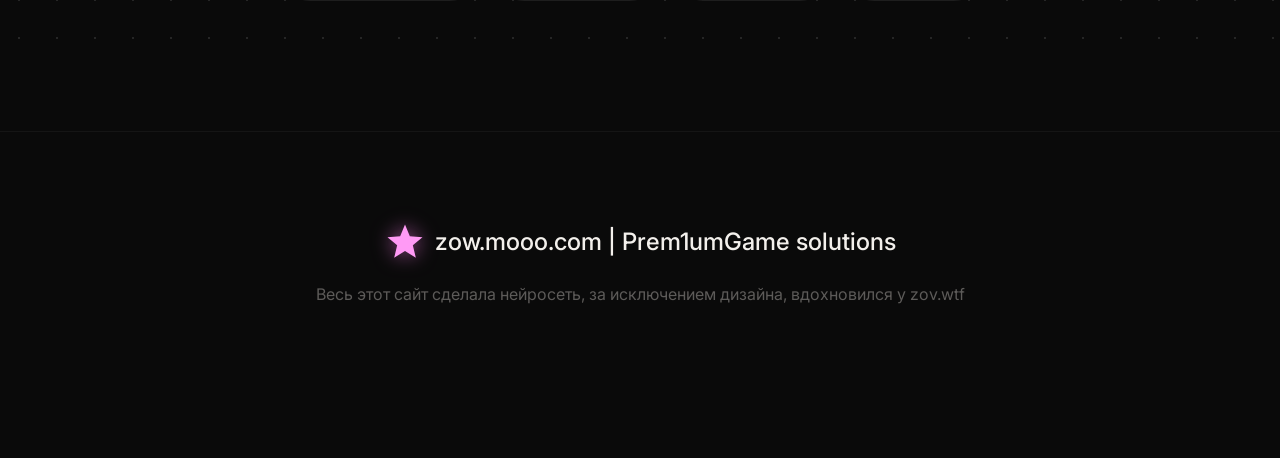
==== commit 6bdf7edc: "Rename index-1.html to index.html" ====
--- a/index.html
+++ b/index.html
@@ -5,302 +5,10 @@
 <meta name="viewport" content="width=device-width, initial-scale=1, viewport-fit=cover">
 <title>Prem1umGame | portfolio</title>
 <link rel="icon" href="assets/favicon.svg" type="image/svg+xml">
-<link rel="preconnect" href="https://fonts.googleapis.com">
-<link rel="preconnect" href="https://fonts.gstatic.com" crossorigin>
-<link href="https://fonts.googleapis.com/css2?family=Inter:wght@400;500;600&family=Raleway:ital,wght@0,600;0,700;1,700&display=swap" rel="stylesheet">
-<style>
-:root{--bg:#0a0a0a;--card:#0d0d0d;--line:#1e1e1e;--text:#f3f0ec;--muted:#8a8784;--pink:#ff7ef0;--peach:#ffb3a7;--lime:#e6ff8a;--cyan:#7ff5f0;--green:#7ee08a;color-scheme:dark}
-*{box-sizing:border-box;margin:0}
-html{scroll-behavior:smooth;scroll-padding-top:90px;background:var(--bg)}
-body{font-family:Inter,system-ui,sans-serif;background:var(--bg);color:var(--text);line-height:1.7;overflow-x:hidden;padding-bottom:110px}
-h1,h2,h3{font-family:Raleway,Inter,sans-serif;line-height:1.15}
-em{font-style:italic}
-svg{display:block}
-.grid{background-image:linear-gradient(#1a1a1a 1px,transparent 1px),linear-gradient(90deg,#1a1a1a 1px,transparent 1px);background-size:64px 64px}
-.dots{background-image:radial-gradient(#262626 1.5px,transparent 1.5px);background-size:38px 38px}
-header{position:fixed;top:0;left:0;right:0;z-index:20;display:flex;justify-content:space-between;align-items:center;padding:calc(14px + env(safe-area-inset-top,0px)) 20px 10px}
-.logo{display:flex;align-items:center;gap:10px;font-weight:500}
-.logo svg{filter:drop-shadow(0 0 10px #ff7ef099)}
-.pill{display:flex;align-items:center;gap:10px;padding:10px 22px;border:1px solid var(--line);border-radius:99px;background:#0c0c0ccc;backdrop-filter:blur(10px);font-variant-numeric:tabular-nums}
-section{padding:110px 20px 70px;max-width:760px;margin:0 auto;position:relative}
-.wrap-bg{width:100%}
-#hero{min-height:100svh;display:flex;flex-direction:column;justify-content:center;gap:28px;padding-top:120px}
-#hero h1{font-size:clamp(2.4rem,9vw,4rem)}
-.hl-peach{color:var(--peach);font-style:italic}.hl-pink{color:var(--pink);font-style:italic}
-.bubble{border:1px solid var(--line);background:var(--card);border-radius:34px;padding:28px 30px;text-align:center;font-size:1.15rem;color:#e8e4df;position:relative}
-.btns{display:flex;flex-direction:column;gap:14px;align-items:flex-start}
-.btn{display:inline-flex;align-items:center;gap:14px;padding:16px 36px;border:1px solid var(--line);border-radius:99px;background:#0e0e0e;color:var(--text);text-decoration:none;font-size:1.1rem;cursor:pointer;font-family:inherit;transition:border-color .2s,transform .2s}
-.btn:hover{border-color:#555}.btn:active{transform:scale(.97)}
-.title{display:flex;align-items:center;gap:20px;margin-bottom:26px}
-.title h2{font-size:clamp(2rem,8vw,3.2rem)}
-.ticon{flex:none;width:68px;height:68px;border-radius:50%;border:1px solid var(--line);display:grid;place-items:center;background:#0f0f0f}
-.avatar{flex:none;width:72px;height:72px;border-radius:50%;border:2px solid #222;background:conic-gradient(from 200deg,#ff7ef0,#ffb3a7,#e6ff8a,#7ff5f0,#ff7ef0);display:grid;place-items:center;font:700 1.8rem Raleway}
-.avatar span{width:100%;height:100%;border-radius:50%;display:grid;place-items:center;background:#111;transform:scale(.9)}
-.lead{color:#cfcbc6;font-size:1.2rem;margin-bottom:22px}
-.socials{display:flex;flex-wrap:wrap;gap:14px;margin:30px 0}
-.socials .btn{padding:14px 30px;font-size:1.05rem}
-.card{border:1px solid var(--line);background:var(--card);border-radius:38px;padding:30px;margin-bottom:22px;position:relative;overflow:hidden}
-.row{display:flex;justify-content:space-between;align-items:center;gap:12px}
-.dot{display:inline-block;width:12px;height:12px;border-radius:50%;margin-right:12px;box-shadow:0 0 10px currentColor}
-.muted{color:var(--muted)}
-#chart{width:100%;height:auto;margin:14px 0 6px}
-.xl{display:flex;justify-content:space-between;color:var(--muted);font-size:.95rem;padding:0 6px}
-.srv{text-align:center;font-size:1.9rem;font-weight:500;margin-top:22px;font-family:Raleway}
-.player{display:flex;gap:24px;align-items:center}
-.cover{flex:none;width:min(42%,190px);aspect-ratio:1;border-radius:28px;background:radial-gradient(circle at 50% 45%,#ff5a4a 0 14%,transparent 15%),conic-gradient(from 20deg,#ff7ef0,#4a6bff,#6fdc5a,#ff9a3c,#ff7ef0);box-shadow:0 10px 40px #0008}
-.player h3{font-size:1.7rem;font-weight:600}
-.ctrl{display:flex;justify-content:center;align-items:center;gap:56px;margin:26px 0 20px}
-.ctrl button{background:none;border:0;color:#d8d4cf;cursor:pointer;padding:8px}
-.ctrl .play{width:80px;height:80px;border-radius:50%;background:var(--text);color:#111;display:grid;place-items:center}
-.prog{display:flex;align-items:center;gap:18px;color:var(--muted);font-variant-numeric:tabular-nums}
-.bar{flex:1;height:10px;border-radius:9px;background:#1b1b1b;position:relative;cursor:pointer}
-.bar i{position:absolute;left:0;top:0;bottom:0;border-radius:9px;background:#d8d4cf;width:0}
-.bar b{position:absolute;top:50%;width:20px;height:20px;border-radius:50%;background:#fff;transform:translate(-50%,-50%);left:0}
-.dc{display:flex;gap:22px;align-items:center;margin:26px 0 56px}
-.dc .avatar{width:92px;height:92px}
-.copy{display:inline-flex;gap:10px;align-items:center;background:#161616;border:0;color:var(--muted);border-radius:14px;padding:8px 18px;font:inherit;letter-spacing:.08em;cursor:pointer;margin-top:6px}
-.proj{padding:34px 30px 38px;--c:#ff3b3b;background:radial-gradient(120% 90% at 85% 10%,color-mix(in srgb,var(--c) 26%,transparent),transparent 60%),var(--card)}
-.proj .head{display:flex;align-items:center;gap:22px;margin-bottom:12px}
-.pl{flex:none;width:68px;height:68px;border-radius:20px;display:grid;place-items:center;font:700 1.8rem Raleway;background:color-mix(in srgb,var(--c) 30%,#111);color:var(--c)}
-.proj h3{font-size:1.8rem;font-weight:600}
-.dom{font:600 2.1rem Raleway;margin:8px 0 22px}.dom small{font:inherit;color:var(--muted)}
-.tags{display:flex;flex-wrap:wrap;gap:12px}
-.tag{display:flex;align-items:center;gap:14px;padding:4px 20px 4px 4px;border-radius:99px;font-weight:600;font-size:1.05rem}
-.tag u{width:46px;height:46px;border-radius:50%;border:1px solid var(--line);background:#101010;display:grid;place-items:center;color:var(--c);text-decoration:none}
-.sub{display:flex;align-items:center;gap:16px;margin:46px 0 14px}
-.sub .ticon{width:62px;height:62px;border-radius:20px}
-.sub h3{font-size:2rem}
-.chips{display:flex;flex-wrap:wrap;gap:14px;margin-top:24px}
-.chip{display:flex;align-items:center;gap:14px;padding:12px 30px 12px 22px;border:1px solid var(--line);border-radius:99px;background:#0d0d0d;font-weight:500;font-size:1.2rem}
-.chip img{width:34px;height:34px;border-radius:8px}
-.avatar img,.cover,.pl{object-fit:cover;display:block}
-.avatar img{width:100%;height:100%;border-radius:50%}
-.avatar{overflow:hidden}
-.cover{border-radius:28px}
-.pl{background:none!important}
-footer{text-align:center;padding:90px 20px 40px;border-top:1px solid #151515;margin-top:60px}
-footer .logo{justify-content:center;font-size:1.5rem}
-footer p{color:#5d5b59;margin-top:18px}
-nav{position:fixed;left:50%;bottom:calc(18px + env(safe-area-inset-bottom,0px));transform:translateX(-50%);z-index:30;display:flex;gap:6px;padding:10px;border:1px solid var(--line);border-radius:99px;background:#100c0ccc;backdrop-filter:blur(16px);width:min(94vw,520px);justify-content:space-between}
-nav a{display:flex;align-items:center;gap:12px;padding:14px 20px;border-radius:99px;color:var(--muted);text-decoration:none;font-weight:500;font-size:1.1rem;transition:background .25s,color .25s}
-nav a.on{background:#1c1818;color:var(--text);box-shadow:0 0 24px #ff7ef01f}
-nav a.on svg{color:var(--pink)}
-#music{position:fixed;inset:0;z-index:50;background:#050505e6;backdrop-filter:blur(6px);display:grid;place-items:center;padding:24px}
-#music.off{display:none}
-.modal{width:min(100%,520px);border:1px solid #1b1b1b;border-radius:48px;background:#0b0b0b;padding:46px 44px;text-align:center;box-shadow:0 30px 80px #000}
-.modal h2{font-size:2.6rem;font-weight:600;margin-bottom:28px}
-.modal .btn{width:100%;justify-content:center;margin-top:14px}
-.modal .yes{background:#f3f0ec;color:#111;border-color:#f3f0ec}
-@media(max-width:520px){nav a{padding:12px 12px;font-size:1rem;gap:8px}.btns .btn{padding:14px 28px}.ctrl{gap:40px}.player{gap:16px}.card{padding:24px}}
-@media(prefers-reduced-motion:reduce){*{transition:none!important;scroll-behavior:auto!important}}
-:focus-visible{outline:2px solid var(--pink);outline-offset:3px}
-nav a{white-space:nowrap}
-nav a svg{flex:none;width:26px;height:26px}
-.dc>div:last-child{min-width:0}
-#dn{font-size:clamp(1.4rem,6vw,2rem)!important;overflow-wrap:anywhere}
-#du{font-size:clamp(1.1rem,4.5vw,1.4rem)!important;overflow-wrap:anywhere}
-.copy{max-width:100%;font-size:.95rem;letter-spacing:.03em}
-.copy span{overflow-wrap:anywhere;text-align:left}
-.srv{font-size:clamp(1.3rem,6.5vw,1.9rem);overflow-wrap:anywhere}
-@media(max-width:520px){nav a{padding:12px 10px;font-size:.95rem;gap:6px}nav a svg{width:22px;height:22px}.dc{gap:16px}.dc .avatar{width:72px;height:72px}}
-</style>
+<link rel="stylesheet" href="style.css">
 </head>
 <body>
-<audio id="au" preload="metadata" src="assets/meant-to-be.mp3"></audio>
-<div id="music"><div class="modal" role="dialog" aria-labelledby="mt">
-  <h2 id="mt">Включить музыку?</h2>
-  <button class="btn yes" id="yes"><svg width="24" height="24" viewBox="0 0 24 24" fill="currentColor"><path d="M7 4.5v15a1 1 0 0 0 1.5.9l12-7.5a1 1 0 0 0 0-1.8l-12-7.5A1 1 0 0 0 7 4.5z"/></svg>Включить</button>
-  <button class="btn" id="no"><svg width="24" height="24" viewBox="0 0 24 24"><circle cx="12" cy="12" r="11" fill="#d8d4cf"/><path d="M8 8l8 8M16 8l-8 8" stroke="#111" stroke-width="2.4" stroke-linecap="round"/></svg>Не сейчас</button>
-</div></div>
-
-<header>
-  <div class="logo"><svg width="38" height="38" viewBox="0 0 24 24" fill="#ff9af5"><path d="M12 1.5l2.9 7 7.6.6-5.8 4.9 1.8 7.4L12 17.4l-6.5 4 1.8-7.4L1.5 9.1l7.6-.6z"/></svg>Prem1umGame solution</div>
-  <div class="pill"><svg width="26" height="26" viewBox="0 0 24 24"><circle cx="12" cy="12" r="11" fill="#d8d4cf"/><path d="M12 6v6l4 2.5" stroke="#111" stroke-width="2" fill="none" stroke-linecap="round"/></svg><span id="clock">00:00</span></div>
-</header>
-
-<main>
-<div class="grid wrap-bg"><section id="hero">
-  <h1>Привет, я <span class="hl-peach">Prem1umGame</span>, <span class="hl-pink">Backend</span> разработчик.</h1>
-  <div class="bubble">Йоу, рад видеть! Всё, что ты видишь, — результат работы нейросетей и моей фантазии. Я не просто экспериментировал — я создал проекты, которые реально приносят деньги. Мир стремительно меняется, и будущее принадлежит тем, кто умеет использовать нейросети.</div>
-  <div class="btns">
-    <a class="btn" href="https://t.me/the_css" target="_blank" rel="noopener"><svg width="28" height="28" viewBox="0 0 24 24" fill="currentColor"><path d="M21.5 3.2L2.6 10.6c-.9.4-.9 1.1-.2 1.3l4.8 1.5 1.9 5.7c.2.6.4.8.9.8.4 0 .6-.2.9-.5l2.3-2.2 4.8 3.5c.9.5 1.5.2 1.7-.8L22.9 4.4c.3-1.2-.4-1.7-1.4-1.2zM9 13.2l9.600-6c.5-.3.9-.1.5.2l-7.900 7.100-.3 3.300z"/></svg>Связаться со мной</a>
-    <a class="btn" href="#projects"><svg width="28" height="28" viewBox="0 0 24 24" fill="currentColor"><path d="M12 2L3 6.500v11L12 22l9-4.500v-11zM12 4.200l6 3L12 10 6 7.200zM5 8.900l6 2.900v7.800l-6-3zm8 10.700v-7.800l6-2.900v7.700z"/></svg>Мои работы</a>
-    <a class="btn" href="#skills"><svg width="28" height="28" viewBox="0 0 24 24" fill="currentColor"><path d="M6 2h12a2 2 0 0 1 2 2v18l-8-5-8 5V4a2 2 0 0 1 2-2z"/></svg>Навыки</a>
-  </div>
-</section></div>
-
-<div class="dots wrap-bg"><section id="about">
-  <div class="title"><div class="avatar"><img src="assets/avatar.png" alt=""></div><h2>Немного о <em style="color:var(--lime)">себе</em>.</h2></div>
-  <p class="lead">Если бы мне сказали описать себя в 40 словах, я бы сказал так:</p>
-  <p class="lead">Я всего лишь в 6-м классе, но уже добился для себя значимого результата. Пока кто-то тратит время на игры, я придумываю новые идеи и превращаю их в прибыль. Успеваю совмещать отличную учёбу с проектами и всегда нахожу время, чтобы создавать что-то своё.</p>
-  <div class="socials">
-    <a class="btn" href="https://t.me/the_css" target="_blank" rel="noopener"><svg width="28" height="28" viewBox="0 0 24 24" fill="currentColor"><path d="M21.5 3.2L2.6 10.6c-.9.4-.9 1.1-.2 1.3l4.8 1.5 1.9 5.7c.2.6.4.8.9.8.4 0 .6-.2.9-.5l2.3-2.2 4.8 3.5c.9.5 1.5.2 1.7-.8L22.9 4.4c.3-1.2-.4-1.7-1.4-1.2z"/></svg>Telegram</a>
-    <a class="btn" href="#discord"><svg width="32" height="32" viewBox="0 0 24 24" fill="currentColor"><path d="M19.5 5.3A16 16 0 0 0 15.5 4l-.5 1a15 15 0 0 0-4 0L10.5 4a16 16 0 0 0-4 1.3C4 9 3.3 12.6 3.6 16.2a16 16 0 0 0 4.9 2.5l1-1.6c-.6-.2-1.100-.5-1.600-.9l.4-.3a11.500 11.500 0 0 0 9.400 0l.4.3c-.5.4-1 .7-1.600.9l1 1.600a16 16 0 0 0 4.900-2.500c.4-4.200-.7-7.800-2.900-10.900zM9.200 14c-.9 0-1.600-.8-1.600-1.800s.7-1.800 1.600-1.800 1.600.8 1.600 1.800-.7 1.800-1.600 1.800zm5.600 0c-.9 0-1.600-.8-1.600-1.800s.7-1.800 1.600-1.800 1.600.8 1.600 1.800-.7 1.800-1.600 1.800z"/></svg>Discord</a>
-  </div>
-
-  <div class="card">
-    <div class="row"><span><i class="dot" style="background:#4ade5a;color:#4ade5a"></i><span id="online" style="font-size:1.5rem">? онлайн</span></span><span class="muted">пик: <span id="peak">1</span></span></div>
-    <svg id="chart" viewBox="0 0 400 190" preserveAspectRatio="none"></svg>
-    <div class="xl" id="xl"></div>
-    <div class="srv">RageHvH.mooo.com</div>
-  </div>
-
-  <div class="card">
-    <div class="player"><img class="cover" src="assets/cover.png" alt=""><div><h3 id="tn">Meant to Be</h3><p class="muted" style="font-size:1.4rem" id="ta">Cuntsniffer</p></div></div>
-    <div class="ctrl">
-      <button id="prev" aria-label="Назад"><svg width="40" height="40" viewBox="0 0 24 24" fill="currentColor"><path d="M6 5h2v14H6zM20 5.500v13a1 1 0 0 1-1.600.8l-9-6.500a1 1 0 0 1 0-1.600l9-6.500A1 1 0 0 1 20 5.500z"/></svg></button>
-      <button class="play" id="play" aria-label="Играть"><svg id="pi" width="40" height="40" viewBox="0 0 24 24" fill="currentColor"><path d="M7 4.500v15a1 1 0 0 0 1.500.9l12-7.500a1 1 0 0 0 0-1.800l-12-7.500A1 1 0 0 0 7 4.500z"/></svg></button>
-      <button id="next" aria-label="Вперёд"><svg width="40" height="40" viewBox="0 0 24 24" fill="currentColor"><path d="M16 5h2v14h-2zM4 5.500v13a1 1 0 0 0 1.600.8l9-6.500a1 1 0 0 0 0-1.600l-9-6.500A1 1 0 0 0 4 5.500z"/></svg></button>
-    </div>
-    <div class="prog"><span id="cur">0:00</span><div class="bar" id="bar"><i id="fill"></i><b id="knob"></b></div><span id="dur">0:00</span></div>
-  </div>
-
-  <div class="card" id="discord" style="min-height:420px">
-    <div class="row"><span style="display:flex;align-items:center;gap:16px;font-size:1.6rem;font-weight:500"><svg width="40" height="40" viewBox="0 0 24 24" fill="#7b86ff"><path d="M19.5 5.3A16 16 0 0 0 15.5 4l-.5 1a15 15 0 0 0-4 0L10.5 4a16 16 0 0 0-4 1.3C4 9 3.3 12.6 3.6 16.2a16 16 0 0 0 4.900 2.500l1-1.600c-.6-.2-1.100-.5-1.600-.9l.4-.3a11.500 11.500 0 0 0 9.400 0l.4.300c-.5.400-1 .700-1.600.900l1 1.600a16 16 0 0 0 4.900-2.500c.4-4.200-.7-7.800-2.900-10.900z"/></svg>Discord</span><span class="muted" style="font-size:1.2rem"><i class="dot" id="st" style="background:#6b6b6b;color:#6b6b6b"></i><span id="stt">Загрузка</span></span></div>
-    <div class="dc"><div class="avatar"><img id="dimg" src="assets/avatar.png" alt=""></div><div><h3 id="dn" style="font-size:2rem;font-weight:500">premiumgame_</h3><p class="muted" style="font-size:1.4rem" id="du">@premiumgame_</p><button class="copy" id="cp"><svg width="22" height="22" viewBox="0 0 24 24" fill="currentColor"><path d="M8 2h10a2 2 0 0 1 2 2v12h-2V4H8zM4 6h10a2 2 0 0 1 2 2v12a2 2 0 0 1-2 2H4a2 2 0 0 1-2-2V8a2 2 0 0 1 2-2z"/></svg><span id="cpt">ID не указан</span></button></div></div>
-    <p class="muted" style="text-align:center;font-size:1.3rem;margin-top:70px" id="act">Сейчас ничем не занят</p>
-  </div>
-</section></div>
-
-<div class="grid wrap-bg"><section id="projects">
-  <div class="title"><div class="ticon"><svg width="34" height="34" viewBox="0 0 24 24" fill="#d8d4cf"><path d="M12 2L3 6.500v11L12 22l9-4.500v-11zM12 4.200l6 3L12 10 6 7.200zM5 8.900l6 2.900v7.800l-6-3zm8 10.700v-7.800l6-2.900v7.700z"/></svg></div><h2>Мои <em style="color:#ffa99b">проекты</em>.</h2></div>
-  <p class="lead">Уже давно занимаюсь проектами на Minecraft, Discord, Сайты, также делаю свои программы. Все проекты сделаны полностью мной</p>
-  <div class="card proj" style="--c:#ff4040"><div class="head"><img class="pl" src="assets/rage.png" alt=""><h3>RageHvH</h3></div><div class="dom">ragehvh<small>.mooo.com</small></div><div class="tags"><div class="tag"><u><svg width="22" height="22" viewBox="0 0 24 24" fill="currentColor"><path d="M7 3h10v2h3v3a4 4 0 0 1-4 4 5 5 0 0 1-3 2.900V18h3v3H8v-3h3v-3.100A5 5 0 0 1 8 12a4 4 0 0 1-4-4V5h3zM6 7a2 2 0 0 0 1 1.700V7zm12 0h-1v1.700A2 2 0 0 0 18 7z"/></svg></u>Владелец</div><div class="tag"><u>&lt;/&gt;</u>Кодер</div></div></div>
-  <div class="card proj" style="--c:#ff9af5"><div class="head"><img class="pl" src="assets/favicon.svg" alt=""><h3>Prem1umGame bio</h3></div><div class="dom">zow<small>.mooo.com</small></div><div class="tags"><div class="tag"><u><svg width="22" height="22" viewBox="0 0 24 24" fill="currentColor"><path d="M7 3h10v2h3v3a4 4 0 0 1-4 4 5 5 0 0 1-3 2.900V18h3v3H8v-3h3v-3.100A5 5 0 0 1 8 12a4 4 0 0 1-4-4V5h3z"/></svg></u>Владелец</div><div class="tag"><u><svg width="22" height="22" viewBox="0 0 24 24" fill="currentColor"><path d="M4 3h7v10a5 5 0 0 1-10 0V6zm10 6h7v9a3 3 0 0 1-3 3h-4zm0-6h7v4h-7z"/></svg></u>Дизайн</div><div class="tag"><u>&lt;/&gt;</u>Кодер</div></div></div>
-</section></div>
-
-<div class="dots wrap-bg"><section id="skills">
-  <div class="title"><div class="ticon"><svg width="30" height="30" viewBox="0 0 24 24" fill="#d8d4cf"><path d="M6 2h12a2 2 0 0 1 2 2v18l-8-5-8 5V4a2 2 0 0 1 2-2z"/></svg></div><h2>Мои <em style="color:var(--cyan)">навыки</em>.</h2></div>
-  <p class="lead">Честно говоря, я пока знаю лишь совсем немного языков программирования. Зато хорошо освоил prompt-engineering для различных типов нейросетей. В работе использую Java, Python и Node.js на бэкенде, а также Next.js с TypeScript на фронтенде.</p>
-
-  <div class="sub"><div class="ticon" style="background:#1b1722;color:#a99bff;font-size:1.3rem">&lt;/&gt;</div><h3><em style="color:var(--pink)">Backend</em> разработка.</h3></div>
-  <p class="muted" style="font-size:1.1rem">Разрабатываю эффективные backend-системы с акцентом на стабильность, отказоустойчивость и простоту интеграции в существующую инфраструктуру.</p>
-  <div class="chips" id="back"></div>
-
-  <div class="sub"><div class="ticon" style="background:#16251a;border-color:#2a4a30;color:#7ee08a;font-size:1.3rem">&lt;/&gt;</div><h3><em style="color:var(--green)">Frontend</em> разработка.</h3></div>
-  <p class="muted" style="font-size:1.1rem">Работаю с фронтендом, но больше всего вдохновляюсь не кодом, а дизайном — люблю превращать идеи в удобные и красивые интерфейсы, которые приятно использовать.</p>
-  <div class="chips" id="front"></div>
-</section></div>
-</main>
-
-<footer><div class="logo"><svg width="40" height="40" viewBox="0 0 24 24" fill="#ff9af5"><path d="M12 1.500l2.900 7 7.600.6-5.800 4.900 1.800 7.400L12 17.400l-6.500 4 1.800-7.400L1.500 9.100l7.600-.6z"/></svg>zow.mooo.com | Prem1umGame solutions</div><p>Весь этот сайт сделала нейросеть, за исключением дизайна, вдохновился у zov.wtf</p></footer>
-
-<nav>
-  <a href="#about" data-s="about"><svg width="30" height="30" viewBox="0 0 24 24" fill="currentColor"><circle cx="12" cy="7" r="4.500"/><path d="M3.500 21c.3-4.500 3.500-7 8.500-7s8.200 2.500 8.500 7z"/></svg>Обо мне</a>
-  <a href="#projects" data-s="projects"><svg width="30" height="30" viewBox="0 0 24 24" fill="currentColor"><path d="M12 2L3 6.500v11L12 22l9-4.500v-11z"/></svg>Проекты</a>
-  <a href="#skills" data-s="skills"><svg width="30" height="30" viewBox="0 0 24 24" fill="currentColor"><path d="M6 2h12a2 2 0 0 1 2 2v18l-8-5-8 5V4a2 2 0 0 1 2-2z"/></svg>Навыки</a>
-</nav>
-
-<script>
-(function(){
-var $=function(i){return document.getElementById(i)};
-function hm(ms){var d=new Date(ms);return String(d.getHours()).padStart(2,'0')+':'+String(d.getMinutes()).padStart(2,'0')}
-// clock
-function tick(){$('clock').textContent=hm(Date.now())}
-tick();setInterval(tick,10000);
-// chips
-function chips(id,list){$(id).innerHTML=list.map(function(c){return '<div class="chip"><img src="assets/'+c[1]+'.svg" alt="">'+c[0]+'</div>'}).join('')}
-chips('back',[['Java','java'],['Python','python'],['NodeJS','node'],['Go','go'],['MySQL','mysql']]);
-chips('front',[['TypeScript','ts'],['NextJS','next'],['HTML','html'],['CSS','css']]);
-
-// ---- реальный онлайн сервера (Minecraft Java) ----
-var HOST='ragehvh.mooo.com:24601',KEY='srv-hist-v1',DAY=864e5;
-function load(){try{return JSON.parse(localStorage.getItem(KEY))||[]}catch(e){return []}}
-function save(a){try{localStorage.setItem(KEY,JSON.stringify(a))}catch(e){}}
-function getStatus(){
- return fetch('https://api.mcstatus.io/v2/status/java/'+HOST).then(function(r){return r.json()}).then(function(j){
-  if(j&&j.online===true)return {on:true,n:(j.players&&j.players.online)||0,max:(j.players&&j.players.max)||0};
-  if(j&&j.online===false)return {on:false,n:0,max:0};
-  throw new Error('bad');
- }).catch(function(){
-  return fetch('https://api.mcsrvstat.us/3/'+HOST).then(function(r){return r.json()}).then(function(j){
-   return j&&j.online?{on:true,n:(j.players&&j.players.online)||0,max:(j.players&&j.players.max)||0}:{on:false,n:0,max:0};
-  });
- });
-}
-function draw(a){
- var W=400,H=190,x0=14,x1=374,vals=a.map(function(p){return p[1]}),pk=Math.max.apply(null,vals.concat([0]));
- $('peak').textContent=pk;
- var max=Math.max(pk,1)*1.15,t0=a[0][0],span=Math.max(a[a.length-1][0]-t0,1);
- var p=a.map(function(q){return [a.length>1?x0+(q[0]-t0)/span*(x1-x0):x1,H-10-q[1]/max*(H-30)]});
- var g='',i;for(i=0;i<6;i++){var x=x0+i*(x1-x0)/5;g+='<line x1="'+x+'" x2="'+x+'" y1="4" y2="'+(H-6)+'" stroke="#222"/>'}
- var l=p[p.length-1],line='',area='';
- if(p.length>1){var d='M'+p.map(function(q){return q[0].toFixed(1)+' '+q[1].toFixed(1)}).join(' L');
-  line='<path d="'+d+'" fill="none" stroke="#ff9af5" stroke-width="2.5" stroke-linejoin="round" vector-effect="non-scaling-stroke"/>';
-  area='<path d="'+d+' L'+l[0]+' '+H+' L'+p[0][0]+' '+H+'Z" fill="url(#gr)"/>'}
- $('chart').innerHTML='<defs><linearGradient id="gr" x1="0" y1="0" x2="0" y2="1"><stop offset="0" stop-color="#ff7ef0" stop-opacity=".25"/><stop offset="1" stop-color="#ff7ef0" stop-opacity="0"/></linearGradient></defs>'+g+area+line+'<circle cx="'+l[0]+'" cy="'+l[1]+'" r="6" fill="#ff9af5"/>';
- if(a.length>1){var xs='';for(i=0;i<6;i++)xs+='<span>'+hm(t0+span*i/5)+'</span>';$('xl').innerHTML=xs}
- else $('xl').innerHTML='<span style="margin:auto">история копится, пока сайт открыт</span>';
-}
-function setOnline(s){
- var dot=$('online').previousSibling;
- if(!s){$('online').textContent='нет данных';dot.style.background=dot.style.color='#6b6b6b';return}
- $('online').textContent=s.on?s.n+' онлайн':'сервер офлайн';
- dot.style.background=dot.style.color=s.on?'#4ade5a':'#ef4444';
-}
-function poll(){
- getStatus().then(function(s){
-  setOnline(s);
-  var a=load().filter(function(p){return Date.now()-p[0]<DAY}),now=Date.now();
-  if(!a.length||now-a[a.length-1][0]>45000)a.push([now,s.n]);else a[a.length-1][1]=s.n;
-  save(a);draw(a);
- }).catch(function(){setOnline(null);var a=load();if(a.length)draw(a)});
-}
-poll();setInterval(poll,60000);
-
-// scroll spy
-var links=document.querySelectorAll('nav a'),secs=['about','projects','skills'];
-function spy(){var y=window.scrollY+window.innerHeight*.4,cur='';secs.forEach(function(s){if($(s).offsetTop<=y)cur=s});links.forEach(function(a){a.classList.toggle('on',a.dataset.s===cur)})}
-addEventListener('scroll',spy,{passive:true});spy();
-
-// ---- Discord (Lanyard) ----
-var DISCORD_ID='1315925668403482644';
-var ST={online:['#4ade5a','В сети'],idle:['#f5b83d','Не активен'],dnd:['#ef4444','Не беспокоить'],offline:['#6b6b6b','Не в сети']};
-function setSt(k){var s=ST[k]||ST.offline;$('st').style.background=s[0];$('st').style.color=s[0];$('stt').textContent=s[1]}
-function lan(){
- if(!/^\d{15,22}$/.test(DISCORD_ID)){setSt('offline');$('act').textContent='Укажи свой Discord ID в index.html (DISCORD_ID)';return}
- $('cpt').textContent=DISCORD_ID;
- fetch('https://api.lanyard.rest/v1/users/'+DISCORD_ID).then(function(r){return r.json()}).then(function(j){
-  if(!j.success){setSt('offline');$('act').textContent='Нет данных: зайди на сервер discord.gg/lanyard';return}
-  var d=j.data,u=d.discord_user;setSt(d.discord_status);
-  $('dn').textContent=u.global_name||u.username;$('du').textContent='@'+u.username;
-  if(u.avatar)$('dimg').src='https://cdn.discordapp.com/avatars/'+u.id+'/'+u.avatar+'.png?size=256';
-  var a=(d.activities||[]).filter(function(x){return x.type!==4})[0],t='Сейчас ничем не занят';
-  if(d.listening_to_spotify&&d.spotify)t='Слушает: '+d.spotify.song+' — '+d.spotify.artist;
-  else if(a)t=(a.type===0?'Играет в ':'')+a.name+(a.details?' · '+a.details:'');
-  $('act').textContent=t;
- }).catch(function(){setSt('offline');$('act').textContent='Не удалось загрузить статус'});
-}
-lan();setInterval(lan,30000);
-$('cp').onclick=function(){var t=$('cpt');if(!/^\d+$/.test(t.textContent))return;try{navigator.clipboard.writeText(t.textContent)}catch(e){}var o=t.textContent;t.textContent='Скопировано';setTimeout(function(){t.textContent=o},1200)};
-
-// ---- плеер: assets/meant-to-be.mp3 ----
-var au=$('au');au.loop=true;au.volume=.6;
-var PLAY='<path d="M7 4.5v15a1 1 0 0 0 1.5.9l12-7.5a1 1 0 0 0 0-1.8l-12-7.5A1 1 0 0 0 7 4.5z"/>',PAUSE='<path d="M6 4h4v16H6zM14 4h4v16h-4z"/>';
-function fmt(s){if(!isFinite(s))return '0:00';return Math.floor(s/60)+':'+String(Math.floor(s%60)).padStart(2,'0')}
-function ui(){var d=au.duration,r=d?au.currentTime/d*100:0;$('fill').style.width=r+'%';$('knob').style.left=r+'%';$('cur').textContent=fmt(au.currentTime);$('dur').textContent=fmt(d)}
-function icon(){$('pi').innerHTML=au.paused?PLAY:PAUSE}
-au.addEventListener('timeupdate',ui);au.addEventListener('loadedmetadata',ui);au.addEventListener('play',icon);au.addEventListener('pause',icon);
-var ARTIST='Cuntsniffer';
-function diag(){
- $('ta').textContent='проверяю файл…';
- fetch(au.getAttribute('src'),{method:'HEAD',cache:'no-store'}).then(function(r){
-  $('ta').textContent=r.ok?'файл найден, но браузер не может его воспроизвести: нужен настоящий MP3':'файл не найден на сервере ('+r.status+'), подожди 1–2 минуты и обнови страницу';
- }).catch(function(){$('ta').textContent='не удалось проверить файл'});
-}
-au.addEventListener('error',diag);
-au.addEventListener('loadedmetadata',function(){$('ta').textContent=ARTIST});
-$('play').onclick=function(){if(au.error)au.load();if(au.paused){var p=au.play();if(p&&p.catch)p.catch(function(){})}else au.pause()};
-$('prev').onclick=$('next').onclick=function(){au.currentTime=0};
-var bar=$('bar'),drag=false;
-function seek(e){var r=bar.getBoundingClientRect(),k=Math.min(1,Math.max(0,(e.clientX-r.left)/r.width));if(au.duration)au.currentTime=k*au.duration}
-bar.addEventListener('pointerdown',function(e){drag=true;bar.setPointerCapture(e.pointerId);seek(e)});
-bar.addEventListener('pointermove',function(e){if(drag)seek(e)});
-bar.addEventListener('pointerup',function(){drag=false});
-$('yes').onclick=function(){$('music').classList.add('off');var p=au.play();if(p&&p.catch)p.catch(function(){})};
-$('no').onclick=function(){$('music').classList.add('off')};
-ui();icon();
-})();
-</script>
+<script src="config.js"></script>
+<script src="app.js"></script>
 </body>
 </html>
--- a/style.css
+++ b/style.css
@@ -0,0 +1,103 @@
+@import url('https://fonts.googleapis.com/css2?family=Inter:wght@400;500;600&family=Raleway:ital,wght@0,600;0,700;1,700&display=swap');
+:root{--bg:#0a0a0a;--card:#0d0d0d;--line:#1e1e1e;--text:#f3f0ec;--muted:#8a8784;--pink:#ff7ef0;--peach:#ffb3a7;--lime:#e6ff8a;--cyan:#7ff5f0;--green:#7ee08a;color-scheme:dark}
+*{box-sizing:border-box;margin:0}
+html{scroll-behavior:smooth;scroll-padding-top:90px;background:var(--bg)}
+body{font-family:Inter,system-ui,sans-serif;background:var(--bg);color:var(--text);line-height:1.7;overflow-x:hidden;padding-bottom:110px}
+h1,h2,h3{font-family:Raleway,Inter,sans-serif;line-height:1.15}
+em{font-style:italic}
+svg{display:block}
+.grid{background-image:linear-gradient(#1a1a1a 1px,transparent 1px),linear-gradient(90deg,#1a1a1a 1px,transparent 1px);background-size:64px 64px}
+.dots{background-image:radial-gradient(#262626 1.5px,transparent 1.5px);background-size:38px 38px}
+header{position:fixed;top:0;left:0;right:0;z-index:20;display:flex;justify-content:space-between;align-items:center;padding:calc(14px + env(safe-area-inset-top,0px)) 20px 10px}
+.logo{display:flex;align-items:center;gap:10px;font-weight:500}
+.logo svg{filter:drop-shadow(0 0 10px #ff7ef099)}
+.pill{display:flex;align-items:center;gap:10px;padding:10px 22px;border:1px solid var(--line);border-radius:99px;background:#0c0c0ccc;backdrop-filter:blur(10px);font-variant-numeric:tabular-nums}
+section{padding:110px 20px 70px;max-width:760px;margin:0 auto;position:relative}
+.wrap-bg{width:100%}
+#hero{min-height:100svh;display:flex;flex-direction:column;justify-content:center;gap:28px;padding-top:120px}
+#hero h1{font-size:clamp(2.4rem,9vw,4rem)}
+.hl-peach{color:var(--peach);font-style:italic}.hl-pink{color:var(--pink);font-style:italic}
+.bubble{border:1px solid var(--line);background:var(--card);border-radius:34px;padding:28px 30px;text-align:center;font-size:1.15rem;color:#e8e4df;position:relative}
+.btns{display:flex;flex-direction:column;gap:14px;align-items:flex-start}
+.btn{display:inline-flex;align-items:center;gap:14px;padding:16px 36px;border:1px solid var(--line);border-radius:99px;background:#0e0e0e;color:var(--text);text-decoration:none;font-size:1.1rem;cursor:pointer;font-family:inherit;transition:border-color .2s,transform .2s}
+.btn:hover{border-color:#555}.btn:active{transform:scale(.97)}
+.title{display:flex;align-items:center;gap:20px;margin-bottom:26px}
+.title h2{font-size:clamp(2rem,8vw,3.2rem)}
+.ticon{flex:none;width:68px;height:68px;border-radius:50%;border:1px solid var(--line);display:grid;place-items:center;background:#0f0f0f}
+.avatar{flex:none;width:72px;height:72px;border-radius:50%;border:2px solid #222;background:conic-gradient(from 200deg,#ff7ef0,#ffb3a7,#e6ff8a,#7ff5f0,#ff7ef0);display:grid;place-items:center;font:700 1.8rem Raleway}
+.avatar span{width:100%;height:100%;border-radius:50%;display:grid;place-items:center;background:#111;transform:scale(.9)}
+.lead{color:#cfcbc6;font-size:1.2rem;margin-bottom:22px}
+.socials{display:flex;flex-wrap:wrap;gap:14px;margin:30px 0}
+.socials .btn{padding:14px 30px;font-size:1.05rem}
+.card{border:1px solid var(--line);background:var(--card);border-radius:38px;padding:30px;margin-bottom:22px;position:relative;overflow:hidden}
+.row{display:flex;justify-content:space-between;align-items:center;gap:12px}
+.dot{display:inline-block;width:12px;height:12px;border-radius:50%;margin-right:12px;box-shadow:0 0 10px currentColor}
+.muted{color:var(--muted)}
+#chart{width:100%;height:auto;margin:14px 0 6px}
+.xl{display:flex;justify-content:space-between;color:var(--muted);font-size:.95rem;padding:0 6px}
+.srv{text-align:center;font-size:1.9rem;font-weight:500;margin-top:22px;font-family:Raleway}
+.player{display:flex;gap:24px;align-items:center}
+.cover{flex:none;width:min(42%,190px);aspect-ratio:1;border-radius:28px;background:radial-gradient(circle at 50% 45%,#ff5a4a 0 14%,transparent 15%),conic-gradient(from 20deg,#ff7ef0,#4a6bff,#6fdc5a,#ff9a3c,#ff7ef0);box-shadow:0 10px 40px #0008}
+.player h3{font-size:1.7rem;font-weight:600}
+.ctrl{display:flex;justify-content:center;align-items:center;gap:56px;margin:26px 0 20px}
+.ctrl button{background:none;border:0;color:#d8d4cf;cursor:pointer;padding:8px}
+.ctrl .play{width:80px;height:80px;border-radius:50%;background:var(--text);color:#111;display:grid;place-items:center}
+.prog{display:flex;align-items:center;gap:18px;color:var(--muted);font-variant-numeric:tabular-nums}
+.bar{flex:1;height:10px;border-radius:9px;background:#1b1b1b;position:relative;cursor:pointer}
+.bar i{position:absolute;left:0;top:0;bottom:0;border-radius:9px;background:#d8d4cf;width:0}
+.bar b{position:absolute;top:50%;width:20px;height:20px;border-radius:50%;background:#fff;transform:translate(-50%,-50%);left:0}
+.dc{display:flex;gap:22px;align-items:center;margin:26px 0 56px}
+.dc .avatar{width:92px;height:92px}
+.copy{display:inline-flex;gap:10px;align-items:center;background:#161616;border:0;color:var(--muted);border-radius:14px;padding:8px 18px;font:inherit;letter-spacing:.08em;cursor:pointer;margin-top:6px}
+.proj{padding:34px 30px 38px;--c:#ff3b3b;background:radial-gradient(120% 90% at 85% 10%,color-mix(in srgb,var(--c) 26%,transparent),transparent 60%),var(--card)}
+.proj .head{display:flex;align-items:center;gap:22px;margin-bottom:12px}
+.pl{flex:none;width:68px;height:68px;border-radius:20px;display:grid;place-items:center;font:700 1.8rem Raleway;background:color-mix(in srgb,var(--c) 30%,#111);color:var(--c)}
+.proj h3{font-size:1.8rem;font-weight:600}
+.dom{font:600 2.1rem Raleway;margin:8px 0 22px}.dom small{font:inherit;color:var(--muted)}
+.tags{display:flex;flex-wrap:wrap;gap:12px}
+.tag{display:flex;align-items:center;gap:14px;padding:4px 20px 4px 4px;border-radius:99px;font-weight:600;font-size:1.05rem}
+.tag u{width:46px;height:46px;border-radius:50%;border:1px solid var(--line);background:#101010;display:grid;place-items:center;color:var(--c);text-decoration:none}
+.sub{display:flex;align-items:center;gap:16px;margin:46px 0 14px}
+.sub .ticon{width:62px;height:62px;border-radius:20px}
+.sub h3{font-size:2rem}
+.chips{display:flex;flex-wrap:wrap;gap:14px;margin-top:24px}
+.chip{display:flex;align-items:center;gap:14px;padding:12px 30px 12px 22px;border:1px solid var(--line);border-radius:99px;background:#0d0d0d;font-weight:500;font-size:1.2rem}
+.chip img{width:34px;height:34px;border-radius:8px}
+.avatar img,.cover,.pl{object-fit:cover;display:block}
+.avatar img{width:100%;height:100%;border-radius:50%}
+.avatar{overflow:hidden}
+.cover{border-radius:28px}
+.pl{background:none!important}
+footer{text-align:center;padding:90px 20px 40px;border-top:1px solid #151515;margin-top:60px}
+footer .logo{justify-content:center;font-size:1.5rem}
+footer p{color:#5d5b59;margin-top:18px}
+nav{position:fixed;left:50%;bottom:calc(18px + env(safe-area-inset-bottom,0px));transform:translateX(-50%);z-index:30;display:flex;gap:6px;padding:10px;border:1px solid var(--line);border-radius:99px;background:#100c0ccc;backdrop-filter:blur(16px);width:min(94vw,520px);justify-content:space-between}
+nav a{display:flex;align-items:center;gap:12px;padding:14px 20px;border-radius:99px;color:var(--muted);text-decoration:none;font-weight:500;font-size:1.1rem;transition:background .25s,color .25s}
+nav a.on{background:#1c1818;color:var(--text);box-shadow:0 0 24px #ff7ef01f}
+nav a.on svg{color:var(--pink)}
+#music{position:fixed;inset:0;z-index:50;background:#050505e6;backdrop-filter:blur(6px);display:grid;place-items:center;padding:24px}
+#music.off{display:none}
+.modal{width:min(100%,520px);border:1px solid #1b1b1b;border-radius:48px;background:#0b0b0b;padding:46px 44px;text-align:center;box-shadow:0 30px 80px #000}
+.modal h2{font-size:2.6rem;font-weight:600;margin-bottom:28px}
+.modal .btn{width:100%;justify-content:center;margin-top:14px}
+.modal .yes{background:#f3f0ec;color:#111;border-color:#f3f0ec}
+@media(max-width:520px){nav a{padding:12px 12px;font-size:1rem;gap:8px}.btns .btn{padding:14px 28px}.ctrl{gap:40px}.player{gap:16px}.card{padding:24px}}
+@media(prefers-reduced-motion:reduce){*{transition:none!important;scroll-behavior:auto!important}}
+:focus-visible{outline:2px solid var(--pink);outline-offset:3px}
+nav a{white-space:nowrap}
+nav a svg{flex:none;width:26px;height:26px}
+.dc>div:last-child{min-width:0}
+#dn{font-size:clamp(1.4rem,6vw,2rem)!important;overflow-wrap:anywhere}
+#du{font-size:clamp(1.1rem,4.5vw,1.4rem)!important;overflow-wrap:anywhere}
+.copy{max-width:100%;font-size:.95rem;letter-spacing:.03em}
+.copy span{overflow-wrap:anywhere;text-align:left}
+.srv{font-size:clamp(1.3rem,6.5vw,1.9rem);overflow-wrap:anywhere}
+@media(max-width:520px){nav a{padding:12px 10px;font-size:.95rem;gap:6px}nav a svg{width:22px;height:22px}.dc{gap:16px}.dc .avatar{width:72px;height:72px}}
+body{-webkit-user-select:none;user-select:none;-webkit-touch-callout:none}
+img{pointer-events:none;-webkit-user-drag:none;user-drag:none}
+.projlink{display:block;color:inherit;text-decoration:none;-webkit-tap-highlight-color:transparent}
+
+.touch-glow{position:fixed;left:0;top:0;width:170px;height:170px;margin:-85px 0 0 -85px;border-radius:50%;pointer-events:none;z-index:99999;background:radial-gradient(circle,rgba(255,255,255,.28) 0%,rgba(255,255,255,.12) 40%,rgba(255,255,255,0) 70%);filter:blur(22px);opacity:0;transition:opacity .6s ease;will-change:transform,opacity;mix-blend-mode:screen}
+.touch-glow.on{opacity:.55}
+.card,.bubble,.pill,.chip,.modal{will-change:transform;transform-origin:50% 50%;-webkit-tap-highlight-color:transparent;touch-action:manipulation}
+.card::after,.bubble::after,.pill::after,.chip::after,.modal::after{content:"";position:absolute;inset:0;border-radius:inherit;pointer-events:none;opacity:var(--ga,0);background:radial-gradient(260px circle at var(--gx,50%) var(--gy,50%),rgba(255,255,255,.10),rgba(255,255,255,0) 65%)}
